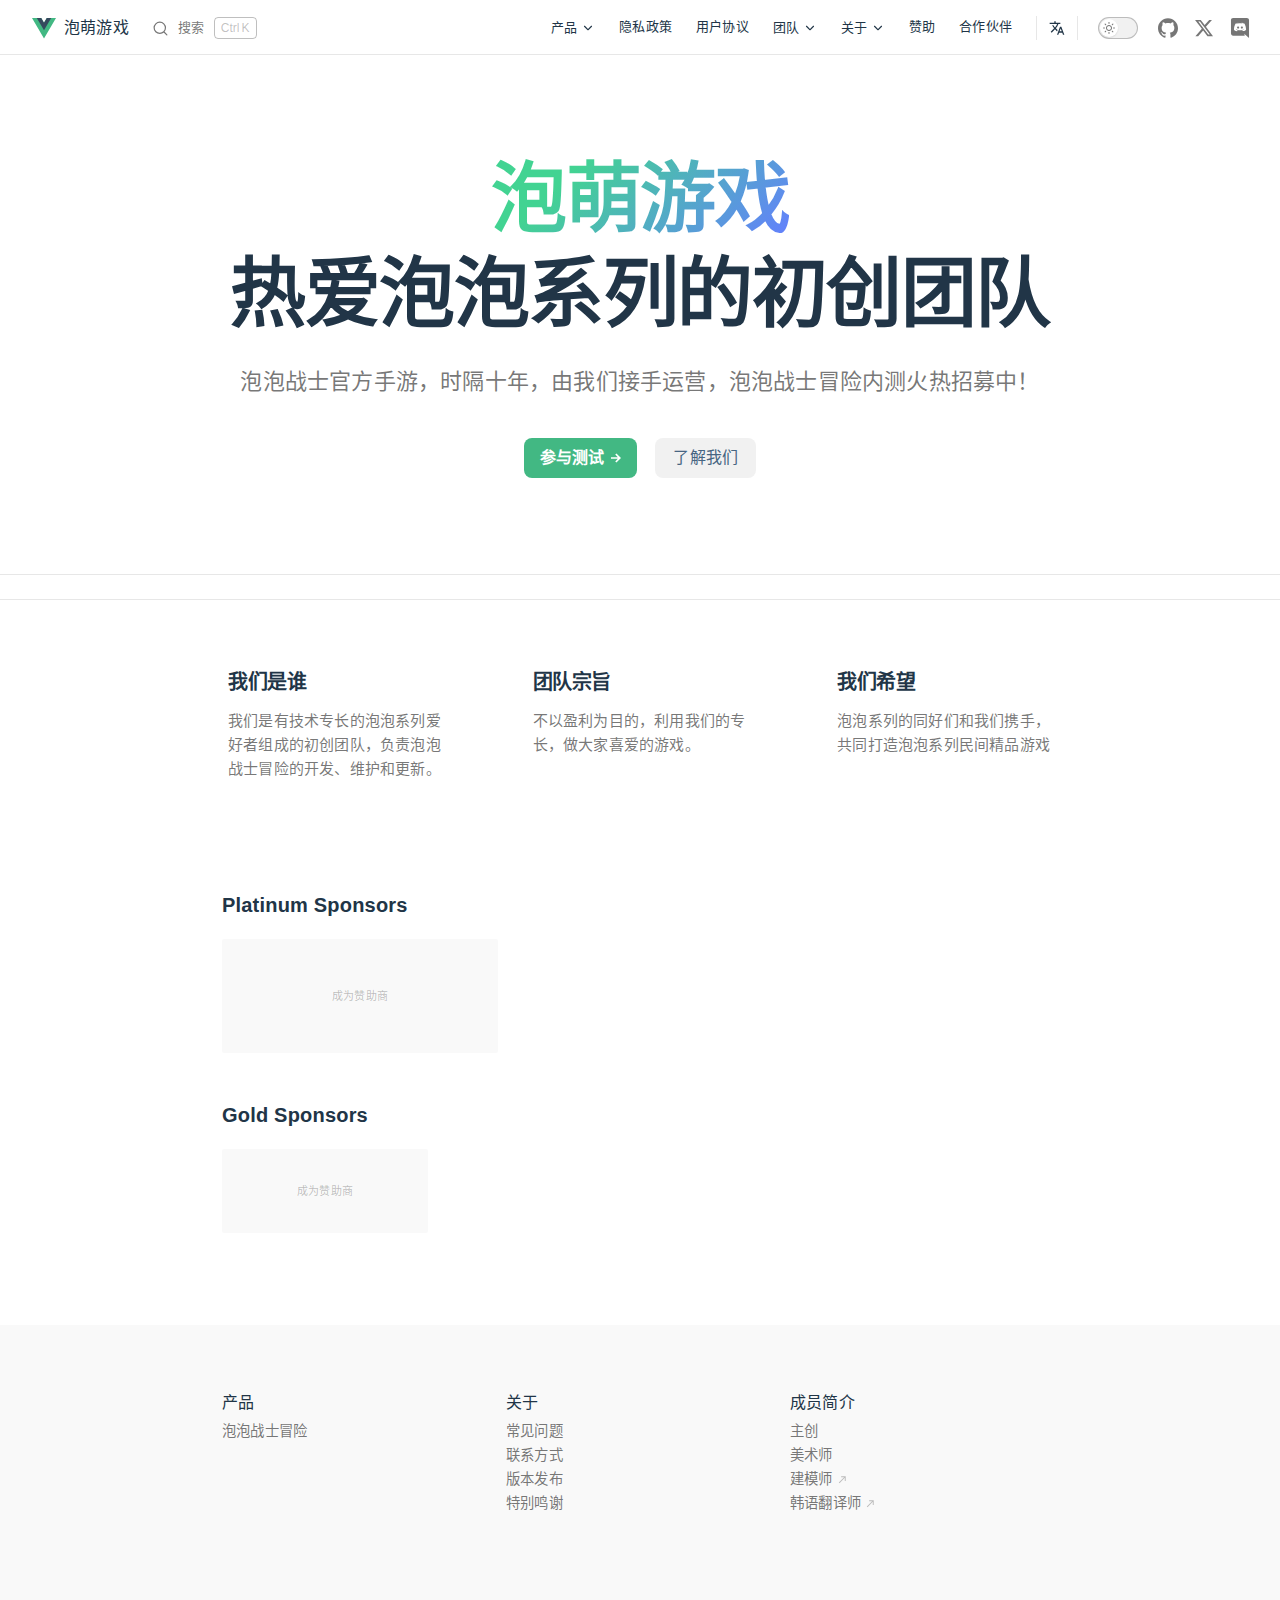
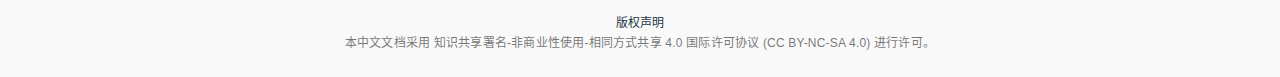
==== index.html @ 7c49a30a "Initial commit18" ====
﻿<!DOCTYPE html>
<html lang="zh-CN" dir="ltr">
    <head>
        <meta charset="utf-8">
        <meta name="viewport" content="width=device-width,initial-scale=1">
        <title>泡萌游戏 - 热爱泡泡系列的初创团队 | 泡萌游戏</title>
        <meta name="description" content="泡萌游戏 - 热爱泡泡系列的初创团队">
        <link rel="preload stylesheet" href="/assets/style.9cc63aee.css" as="style">
        <script type="module" src="/assets/app.879cf5f7.js"></script>
        <link rel="modulepreload" href="/assets/chunks/framework.0ed1d5d2.js">
        <link rel="modulepreload" href="/assets/chunks/VPApp.vue_vue_type_style_index_0_scoped_5dc2ec7a_lang.1f006bdb.js">
        <link rel="modulepreload" href="/assets/chunks/VTLink.vue_vue_type_script_setup_true_lang.615cf787.js">
        <link rel="modulepreload" href="/assets/chunks/PreferenceSwitch.323cb5c9.js">
        <link rel="modulepreload" href="/assets/chunks/VTIconLinkedIn.766062a8.js">
        <link rel="modulepreload" href="/assets/chunks/VTIconChevronLeft.8c786edd.js">
        <link rel="modulepreload" href="/assets/chunks/SponsorsGroup.7c3d9455.js">
        <link rel="modulepreload" href="/assets/index.md.2c958702.lean.js">
        <link rel="prefetch" href="/assets/chunks/VPAlgoliaSearchBox.b4085064.js">
        <link rel="icon" href="/logo.svg">
        <meta name="theme-color" content="#3c8772">
        <meta name="twitter:site" content="@vuejs">
        <meta name="twitter:card" content="summary">
        <meta name="twitter:image" content="http://paomeng-community.rf.gd/wp-content/plugins/pagelayer/images/default-image.png">
        <link rel="preconnect" href="https://sponsors.vuejs.org">
        <script>
            (()=>{
                const e = (s,t,r=!1)=>{
                    const o = localStorage.getItem(s);
                    (o ? o !== "false" : r) && document.documentElement.classList.add(t)
                }
                ;
                e("vue-docs-prefer-composition", "prefer-composition", !0),
                e("vue-docs-prefer-sfc", "prefer-sfc", !0)
            }
            )();
        </script>
        <script src="https://cdn.usefathom.com/script.js" data-site="ZPMMDSYA" data-spa="auto" defer></script>
        <script src="https://vueschool.io/banner.js?affiliate=vuejs&amp;type=top" async></script>
        <script id="check-dark-light">
            (()=>{
                const e = localStorage.getItem("vitepress-theme-appearance") || ""
                  , a = window.matchMedia("(prefers-color-scheme: dark)").matches;
                (!e || e === "auto" ? a : e === "dark") && document.documentElement.classList.add("dark")
            }
            )();
        </script>
        <link rel="preload" href="/assets/inter-roman-latin.2ed14f66.woff2" as="font" type="font/woff2" crossorigin="">
    </head>
    <body>
        <div id="app">
    </div>
        <script>
            window.__VP_HASH_MAP__ = JSON.parse("{\"about_coc.md\":\"25de8bd3\",\"about_community-guide.md\":\"a9beb7de\",\"about_translation.md\":\"0061cc42\",\"api_application.md\":\"ce56d111\",\"about_faq.md\":\"45a38196\",\"api_built-in-components.md\":\"b5990dfc\",\"about_releases.md\":\"05aa1ef6\",\"api_built-in-directives.md\":\"fd3f248b\",\"api_component-instance.md\":\"9a875631\",\"api_composition-api-dependency-injection.md\":\"8c8b9d8b\",\"api_built-in-special-elements.md\":\"4385d204\",\"api_custom-renderer.md\":\"707b3ac7\",\"api_options-composition.md\":\"5fe17748\",\"about_team.md\":\"10da47ed\",\"api_options-misc.md\":\"41c81a0c\",\"api_options-rendering.md\":\"d82fb61f\",\"api_reactivity-advanced.md\":\"6f625af0\",\"api_render-function.md\":\"7cd23d8d\",\"api_sfc-css-features.md\":\"135ed4a3\",\"api_sfc-spec.md\":\"212e61b3\",\"api_general.md\":\"ec56a69b\",\"api_index.md\":\"dd8418f2\",\"guide_built-ins_suspense.md\":\"de58e450\",\"guide_built-ins_keep-alive.md\":\"a3218c6a\",\"api_reactivity-core.md\":\"c6df9a8e\",\"api_built-in-special-attributes.md\":\"96eae35e\",\"guide_best-practices_security.md\":\"0eb30174\",\"api_composition-api-setup.md\":\"6ee9abfa\",\"ecosystem_newsletters.md\":\"ddc0d5cd\",\"api_sfc-script-setup.md\":\"d8acce08\",\"examples_index.md\":\"5d3d855e\",\"api_options-state.md\":\"ff826844\",\"api_utility-types.md\":\"74708562\",\"guide_best-practices_production-deployment.md\":\"795f9086\",\"api_ssr.md\":\"2155c472\",\"guide_best-practices_performance.md\":\"277c4415\",\"guide_components_async.md\":\"4675b455\",\"guide_built-ins_transition-group.md\":\"d2d8411f\",\"guide_components_events.md\":\"8458e3d1\",\"guide_built-ins_teleport.md\":\"b6a090df\",\"ecosystem_themes.md\":\"839d862e\",\"guide_essentials_class-and-style.md\":\"4e4f43bb\",\"glossary_index.md\":\"eb084577\",\"guide_built-ins_transition.md\":\"956b362d\",\"guide_essentials_computed.md\":\"96ca0778\",\"guide_essentials_application.md\":\"387b56f6\",\"guide_essentials_conditional.md\":\"0252ae98\",\"guide_essentials_component-basics.md\":\"71edc41a\",\"api_options-lifecycle.md\":\"9057f93d\",\"guide_components_v-model.md\":\"be3d6472\",\"api_composition-api-lifecycle.md\":\"5ba3d796\",\"guide_components_props.md\":\"957d31b7\",\"guide_components_registration.md\":\"c59cb3fa\",\"guide_components_attrs.md\":\"ddf43b85\",\"api_reactivity-utilities.md\":\"ba68617e\",\"guide_essentials_list.md\":\"129507c3\",\"guide_essentials_watchers.md\":\"65344363\",\"guide_essentials_template-refs.md\":\"2aaca9d3\",\"guide_essentials_template-syntax.md\":\"4d2fc076\",\"guide_essentials_reactivity-fundamentals.md\":\"3f1848a1\",\"guide_essentials_event-handling.md\":\"92ad7624\",\"guide_essentials_forms.md\":\"38e78db8\",\"guide_components_provide-inject.md\":\"69239d35\",\"guide_extras_render-function.md\":\"faedab91\",\"style-guide_index.md\":\"e57d1f88\",\"guide_extras_composition-api-faq.md\":\"ec453c80\",\"partners_herodevs.md\":\"926a9d17\",\"guide_extras_ways-of-using-vue.md\":\"93390914\",\"guide_extras_web-components.md\":\"84e0fea4\",\"guide_scaling-up_sfc.md\":\"a106f2be\",\"guide_scaling-up_tooling.md\":\"286da1ee\",\"index.md\":\"2c958702\",\"style-guide_pleade_do_not_translate.md\":\"fbd7b912\",\"guide_extras_reactivity-in-depth.md\":\"37da1e55\",\"translations_index.md\":\"15ffd0f9\",\"guide_extras_animation.md\":\"406b498a\",\"style-guide_rules-use-with-caution.md\":\"bf956f3b\",\"partners_vehikl.md\":\"e9d524e2\",\"partners_passionatepeople.md\":\"aac1ba7f\",\"partners_monterail.md\":\"662cd9ce\",\"partners_curotec.md\":\"7b288eff\",\"partners_redberry.md\":\"d203e96f\",\"sponsor_index.md\":\"1bc20718\",\"tutorial_index.md\":\"fbb121b0\",\"partners_dreamonkey.md\":\"c040f3a1\",\"partners_webreinvent.md\":\"e53c8828\",\"style-guide_rules-recommended.md\":\"b1286bd4\",\"guide_components_slots.md\":\"effa63b6\",\"guide_extras_rendering-mechanism.md\":\"5ae6528e\",\"guide_extras_reactivity-transform.md\":\"139a6910\",\"style-guide_rules-essential.md\":\"c623bb08\",\"guide_scaling-up_routing.md\":\"33ca87a1\",\"guide_best-practices_accessibility.md\":\"5253fca5\",\"guide_typescript_options-api.md\":\"a53b3999\",\"partners_all.md\":\"feab053f\",\"partners_tighten.md\":\"6e459152\",\"guide_typescript_overview.md\":\"6a13c2b5\",\"guide_reusability_plugins.md\":\"2088f174\",\"guide_reusability_composables.md\":\"706904c0\",\"guide_reusability_custom-directives.md\":\"f51fe948\",\"guide_scaling-up_testing.md\":\"d69e47fb\",\"guide_scaling-up_state-management.md\":\"57cd5b83\",\"guide_quick-start.md\":\"bdcaf1fb\",\"guide_introduction.md\":\"aaa1272c\",\"guide_essentials_lifecycle.md\":\"966e0b49\",\"partners_index.md\":\"b639074b\",\"guide_scaling-up_ssr.md\":\"2ff46711\",\"style-guide_rules-strongly-recommended.md\":\"1cb49fe9\",\"guide_typescript_composition-api.md\":\"bf68dfe5\"}");
            window.__VP_SITE_DATA__ = JSON.parse("{\"lang\":\"zh-CN\",\"dir\":\"ltr\",\"title\":\"Vue.js\",\"description\":\"泡萌游戏 - 热爱泡泡系列的初创团队\",\"base\":\"/\",\"head\":[],\"appearance\":true,\"themeConfig\":{\"nav\":[{\"text\":\"产品\",\"activeMatch\":\"^/(guide|style-guide|cookbook|examples)/\",\"items\":[{\"text\":\"泡泡战士冒险\",\"link\":\"/guide/introduction\"}]},{\"text\":\"隐私政策\",\"activeMatch\":\"^/api/\",\"link\":\"/api/\"},{\"text\":\"用户协议\",\"link\":\"https://play.vuejs.org\"},{\"text\":\"团队\",\"activeMatch\":\"^/ecosystem/\",\"items\":[{\"text\":\"成员简介\",\"items\":[{\"text\":\"主创\",\"link\":\"/partners/\"},{\"text\":\"美术师\",\"link\":\"/ecosystem/themes\"},{\"text\":\"建模师\",\"link\":\"https://certification.vuejs.org/?ref=vuejs-nav\"},{\"text\":\"韩语翻译师\",\"link\":\"https://vuejobs.com/?ref=vuejs\"}]}]},{\"text\":\"关于\",\"activeMatch\":\"^/about/\",\"items\":[{\"text\":\"常见问题\",\"link\":\"/about/faq\"},{\"text\":\"联系方式\",\"link\":\"/about/team\"},{\"text\":\"版本发布\",\"link\":\"/about/releases\"},{\"text\":\"特别鸣谢\",\"link\":\"/about/community-guide\"}]},{\"text\":\"赞助\",\"link\":\"/sponsor/\"},{\"text\":\"合作伙伴\",\"link\":\"/partners/\",\"activeMatch\":\"^/partners/\"}],\"sidebar\":{\"/guide/\":[{\"text\":\"开始\",\"items\":[{\"text\":\"简介\",\"link\":\"/guide/introduction\"},{\"text\":\"快速上手\",\"link\":\"/guide/quick-start\"}]},{\"text\":\"基础\",\"items\":[{\"text\":\"创建一个应用\",\"link\":\"/guide/essentials/application\"},{\"text\":\"模板语法\",\"link\":\"/guide/essentials/template-syntax\"},{\"text\":\"响应式基础\",\"link\":\"/guide/essentials/reactivity-fundamentals\"},{\"text\":\"计算属性\",\"link\":\"/guide/essentials/computed\"},{\"text\":\"类与样式绑定\",\"link\":\"/guide/essentials/class-and-style\"},{\"text\":\"条件渲染\",\"link\":\"/guide/essentials/conditional\"},{\"text\":\"列表渲染\",\"link\":\"/guide/essentials/list\"},{\"text\":\"事件处理\",\"link\":\"/guide/essentials/event-handling\"},{\"text\":\"表单输入绑定\",\"link\":\"/guide/essentials/forms\"},{\"text\":\"生命周期\",\"link\":\"/guide/essentials/lifecycle\"},{\"text\":\"侦听器\",\"link\":\"/guide/essentials/watchers\"},{\"text\":\"模板引用\",\"link\":\"/guide/essentials/template-refs\"},{\"text\":\"组件基础\",\"link\":\"/guide/essentials/component-basics\"}]},{\"text\":\"深入组件\",\"items\":[{\"text\":\"注册\",\"link\":\"/guide/components/registration\"},{\"text\":\"Props\",\"link\":\"/guide/components/props\"},{\"text\":\"事件\",\"link\":\"/guide/components/events\"},{\"text\":\"组件 v-model\",\"link\":\"/guide/components/v-model\"},{\"text\":\"透传 Attributes\",\"link\":\"/guide/components/attrs\"},{\"text\":\"插槽\",\"link\":\"/guide/components/slots\"},{\"text\":\"依赖注入\",\"link\":\"/guide/components/provide-inject\"},{\"text\":\"异步组件\",\"link\":\"/guide/components/async\"}]},{\"text\":\"逻辑复用\",\"items\":[{\"text\":\"组合式函数\",\"link\":\"/guide/reusability/composables\"},{\"text\":\"自定义指令\",\"link\":\"/guide/reusability/custom-directives\"},{\"text\":\"插件\",\"link\":\"/guide/reusability/plugins\"}]},{\"text\":\"内置组件\",\"items\":[{\"text\":\"Transition\",\"link\":\"/guide/built-ins/transition\"},{\"text\":\"TransitionGroup\",\"link\":\"/guide/built-ins/transition-group\"},{\"text\":\"KeepAlive\",\"link\":\"/guide/built-ins/keep-alive\"},{\"text\":\"Teleport\",\"link\":\"/guide/built-ins/teleport\"},{\"text\":\"Suspense\",\"link\":\"/guide/built-ins/suspense\"}]},{\"text\":\"应用规模化\",\"items\":[{\"text\":\"单文件组件\",\"link\":\"/guide/scaling-up/sfc\"},{\"text\":\"工具链\",\"link\":\"/guide/scaling-up/tooling\"},{\"text\":\"路由\",\"link\":\"/guide/scaling-up/routing\"},{\"text\":\"状态管理\",\"link\":\"/guide/scaling-up/state-management\"},{\"text\":\"测试\",\"link\":\"/guide/scaling-up/testing\"},{\"text\":\"服务端渲染 (SSR)\",\"link\":\"/guide/scaling-up/ssr\"}]},{\"text\":\"最佳实践\",\"items\":[{\"text\":\"生产部署\",\"link\":\"/guide/best-practices/production-deployment\"},{\"text\":\"性能优化\",\"link\":\"/guide/best-practices/performance\"},{\"text\":\"无障碍访问\",\"link\":\"/guide/best-practices/accessibility\"},{\"text\":\"安全\",\"link\":\"/guide/best-practices/security\"}]},{\"text\":\"TypeScript\",\"items\":[{\"text\":\"总览\",\"link\":\"/guide/typescript/overview\"},{\"text\":\"TS 与组合式 API\",\"link\":\"/guide/typescript/composition-api\"},{\"text\":\"TS 与选项式 API\",\"link\":\"/guide/typescript/options-api\"}]},{\"text\":\"进阶主题\",\"items\":[{\"text\":\"使用 Vue 的多种方式\",\"link\":\"/guide/extras/ways-of-using-vue\"},{\"text\":\"组合式 API 常见问答\",\"link\":\"/guide/extras/composition-api-faq\"},{\"text\":\"深入响应式系统\",\"link\":\"/guide/extras/reactivity-in-depth\"},{\"text\":\"渲染机制\",\"link\":\"/guide/extras/rendering-mechanism\"},{\"text\":\"渲染函数 & JSX\",\"link\":\"/guide/extras/render-function\"},{\"text\":\"Vue 与 Web Components\",\"link\":\"/guide/extras/web-components\"},{\"text\":\"动画技巧\",\"link\":\"/guide/extras/animation\"}]}],\"/api/\":[{\"text\":\"全局 API\",\"items\":[{\"text\":\"应用实例\",\"link\":\"/api/application\"},{\"text\":\"通用\",\"link\":\"/api/general\"}]},{\"text\":\"组合式 API\",\"items\":[{\"text\":\"setup()\",\"link\":\"/api/composition-api-setup\"},{\"text\":\"响应式: 核心\",\"link\":\"/api/reactivity-core\"},{\"text\":\"响应式: 工具\",\"link\":\"/api/reactivity-utilities\"},{\"text\":\"响应式: 进阶\",\"link\":\"/api/reactivity-advanced\"},{\"text\":\"生命周期钩子\",\"link\":\"/api/composition-api-lifecycle\"},{\"text\":\"依赖注入\",\"link\":\"/api/composition-api-dependency-injection\"}]},{\"text\":\"选项式 API\",\"items\":[{\"text\":\"状态选项\",\"link\":\"/api/options-state\"},{\"text\":\"渲染选项\",\"link\":\"/api/options-rendering\"},{\"text\":\"生命周期选项\",\"link\":\"/api/options-lifecycle\"},{\"text\":\"组合选项\",\"link\":\"/api/options-composition\"},{\"text\":\"其他杂项\",\"link\":\"/api/options-misc\"},{\"text\":\"组件实例\",\"link\":\"/api/component-instance\"}]},{\"text\":\"内置内容\",\"items\":[{\"text\":\"指令\",\"link\":\"/api/built-in-directives\"},{\"text\":\"组件\",\"link\":\"/api/built-in-components\"},{\"text\":\"特殊元素\",\"link\":\"/api/built-in-special-elements\"},{\"text\":\"特殊 Attributes\",\"link\":\"/api/built-in-special-attributes\"}]},{\"text\":\"单文件组件\",\"items\":[{\"text\":\"语法定义\",\"link\":\"/api/sfc-spec\"},{\"text\":\"<script setup>\",\"link\":\"/api/sfc-script-setup\"},{\"text\":\"CSS 功能\",\"link\":\"/api/sfc-css-features\"}]},{\"text\":\"进阶 API\",\"items\":[{\"text\":\"渲染函数\",\"link\":\"/api/render-function\"},{\"text\":\"服务端渲染\",\"link\":\"/api/ssr\"},{\"text\":\"TypeScript 工具类型\",\"link\":\"/api/utility-types\"},{\"text\":\"自定义渲染\",\"link\":\"/api/custom-renderer\"}]}],\"/examples/\":[{\"text\":\"基础\",\"items\":[{\"text\":\"你好，世界\",\"link\":\"/examples/#hello-world\"},{\"text\":\"处理用户输入\",\"link\":\"/examples/#handling-input\"},{\"text\":\"Attribute 绑定\",\"link\":\"/examples/#attribute-bindings\"},{\"text\":\"条件与循环\",\"link\":\"/examples/#conditionals-and-loops\"},{\"text\":\"表单绑定\",\"link\":\"/examples/#form-bindings\"},{\"text\":\"简单组件\",\"link\":\"/examples/#simple-component\"}]},{\"text\":\"实战\",\"items\":[{\"text\":\"Markdown 编辑器\",\"link\":\"/examples/#markdown\"},{\"text\":\"获取数据\",\"link\":\"/examples/#fetching-data\"},{\"text\":\"带有排序和过滤器的网格\",\"link\":\"/examples/#grid\"},{\"text\":\"树状视图\",\"link\":\"/examples/#tree\"},{\"text\":\"SVG 图像\",\"link\":\"/examples/#svg\"},{\"text\":\"带过渡动效的模态框\",\"link\":\"/examples/#modal\"},{\"text\":\"带过渡动效的列表\",\"link\":\"/examples/#list-transition\"},{\"text\":\"TodoMVC\",\"link\":\"/examples/#todomvc\"}]},{\"text\":\"7 GUIs\",\"items\":[{\"text\":\"计数器\",\"link\":\"/examples/#counter\"},{\"text\":\"温度转换器\",\"link\":\"/examples/#temperature-converter\"},{\"text\":\"机票预订\",\"link\":\"/examples/#flight-booker\"},{\"text\":\"计时器\",\"link\":\"/examples/#timer\"},{\"text\":\"CRUD\",\"link\":\"/examples/#crud\"},{\"text\":\"画圆\",\"link\":\"/examples/#circle-drawer\"},{\"text\":\"单元格\",\"link\":\"/examples/#cells\"}]}],\"/style-guide/\":[{\"text\":\"Style Guide\",\"items\":[{\"text\":\"Overview\",\"link\":\"/style-guide/\"},{\"text\":\"A - Essential\",\"link\":\"/style-guide/rules-essential\"},{\"text\":\"B - Strongly Recommended\",\"link\":\"/style-guide/rules-strongly-recommended\"},{\"text\":\"C - Recommended\",\"link\":\"/style-guide/rules-recommended\"},{\"text\":\"D - Use with Caution\",\"link\":\"/style-guide/rules-use-with-caution\"}]}]},\"i18n\":{\"search\":\"搜索\",\"menu\":\"菜单\",\"toc\":\"本页目录\",\"returnToTop\":\"返回顶部\",\"appearance\":\"外观\",\"previous\":\"前一篇\",\"next\":\"下一篇\",\"pageNotFound\":\"页面未找到\",\"deadLink\":{\"before\":\"你打开了一个不存在的链接：\",\"after\":\"。\"},\"deadLinkReport\":{\"before\":\"不介意的话请提交到\",\"link\":\"这里\",\"after\":\"，我们会跟进修复。\"},\"footerLicense\":{\"before\":\"\",\"after\":\"\"},\"ariaAnnouncer\":{\"before\":\"\",\"after\":\"已经加载完毕\"},\"ariaDarkMode\":\"切换深色模式\",\"ariaSkipToContent\":\"直接跳到内容\",\"ariaToC\":\"当前页面的目录\",\"ariaMainNav\":\"主导航\",\"ariaMobileNav\":\"移动版导航\",\"ariaSidebarNav\":\"侧边栏导航\"},\"localeLinks\":[{\"link\":\"https://vuejs.org\",\"text\":\"English\",\"repo\":\"https://github.com/vuejs/docs\"},{\"link\":\"https://ja.vuejs.org\",\"text\":\"日本語\",\"repo\":\"https://github.com/vuejs-translations/docs-ja\"},{\"link\":\"https://ua.vuejs.org\",\"text\":\"Українська\",\"repo\":\"https://github.com/vuejs-translations/docs-uk\"},{\"link\":\"https://fr.vuejs.org\",\"text\":\"Français\",\"repo\":\"https://github.com/vuejs-translations/docs-fr\"},{\"link\":\"https://ko.vuejs.org\",\"text\":\"한국어\",\"repo\":\"https://github.com/vuejs-translations/docs-ko\"},{\"link\":\"https://pt.vuejs.org\",\"text\":\"Português\",\"repo\":\"https://github.com/vuejs-translations/docs-pt\"},{\"link\":\"https://bn.vuejs.org\",\"text\":\"বাংলা\",\"repo\":\"https://github.com/vuejs-translations/docs-bn\"},{\"link\":\"https://it.vuejs.org\",\"text\":\"Italiano\",\"repo\":\"https://github.com/vuejs-translations/docs-it\"},{\"link\":\"/translations/\",\"text\":\"帮助我们翻译！\",\"isTranslationsDesc\":true}],\"algolia\":{\"indexName\":\"vuejs_cn2\",\"appId\":\"UURH1MHAF7\",\"apiKey\":\"c23eb8e7895f42daeaf2bf6f63eb4bf6\",\"searchParameters\":{\"facetFilters\":[\"version:v3\"]},\"placeholder\":\"搜索文档\",\"translations\":{\"button\":{\"buttonText\":\"搜索\"},\"modal\":{\"searchBox\":{\"resetButtonTitle\":\"清除查询条件\",\"resetButtonAriaLabel\":\"清除查询条件\",\"cancelButtonText\":\"取消\",\"cancelButtonAriaLabel\":\"取消\"},\"startScreen\":{\"recentSearchesTitle\":\"搜索历史\",\"noRecentSearchesText\":\"没有搜索历史\",\"saveRecentSearchButtonTitle\":\"保存到搜索历史\",\"removeRecentSearchButtonTitle\":\"从搜索历史中移除\",\"favoriteSearchesTitle\":\"收藏\",\"removeFavoriteSearchButtonTitle\":\"从收藏中移除\"},\"errorScreen\":{\"titleText\":\"无法获取结果\",\"helpText\":\"你可能需要检查你的网络连接\"},\"footer\":{\"selectText\":\"选择\",\"navigateText\":\"切换\",\"closeText\":\"关闭\",\"searchByText\":\"搜索供应商\"},\"noResultsScreen\":{\"noResultsText\":\"无法找到相关结果\",\"suggestedQueryText\":\"你可以尝试查询\",\"reportMissingResultsText\":\"你认为这个查询应该有结果？\",\"reportMissingResultsLinkText\":\"向我们反馈\"}}}},\"socialLinks\":[{\"icon\":\"github\",\"link\":\"https://github.com/vuejs/\"},{\"icon\":\"twitter\",\"link\":\"https://twitter.com/vuejs\"},{\"icon\":\"discord\",\"link\":\"https://discord.com/invite/HBherRA\"}],\"editLink\":{\"repo\":\"vuejs-translations/docs-zh-cn\",\"text\":\"在 GitHub 上编辑此页\"},\"footer\":{\"license\":{\"text\":\"版权声明\",\"link\":\"https://github.com/vuejs-translations/docs-zh-cn#%E7%89%88%E6%9D%83%E5%A3%B0%E6%98%8E\"},\"copyright\":\"本中文文档采用 知识共享署名-非商业性使用-相同方式共享 4.0 国际许可协议  (CC BY-NC-SA 4.0) 进行许可。\"}},\"locales\":{},\"scrollOffset\":[\"header\",\".VPLocalNav\"],\"cleanUrls\":false}");
        </script>
    </body>
</html>
---- assets/style.9cc63aee.css ----
@import"https://fonts.googleapis.com/css2?family=Inter:wght@100..900&display=swap";.TeamHero[data-v-96f4b379] {
    padding: 48px 24px
}

@media (min-width: 768px) {
    .TeamHero[data-v-96f4b379] {
        padding:64px 32px 48px
    }
}

.container[data-v-96f4b379] {
    margin: 0 auto;
    max-width: 960px
}

.title[data-v-96f4b379],.lead[data-v-96f4b379] {
    transition: color .25s
}

.title[data-v-96f4b379] {
    line-height: 32px;
    font-size: 32px;
    font-weight: 500
}

@media (min-width: 768px) {
    .title[data-v-96f4b379] {
        line-height:40px;
        font-size: 40px
    }
}

.lead[data-v-96f4b379] {
    padding-top: 8px;
    font-size: 16px;
    font-weight: 500;
    max-width: 512px;
    color: var(--vt-c-text-2)
}

.action[data-v-96f4b379] {
    padding-top: 4px
}

.action[data-v-96f4b379] a {
    display: inline-block;
    line-height: 20px;
    font-size: 14px;
    font-weight: 500;
    color: var(--vt-c-brand);
    transition: color .25s
}

.action[data-v-96f4b379] a:hover {
    color: var(--vt-c-brand-dark)
}

.TeamMember[data-v-ddc220f8] {
    position: relative;
    background-color: var(--vt-c-bg-soft);
    transition: background-color .5s
}

@media (min-width: 512px) {
    .TeamMember[data-v-ddc220f8] {
        display:flex
    }
}

@media (min-width: 640px) {
    .TeamMember[data-v-ddc220f8] {
        border-radius:8px
    }
}

.sponsor[data-v-ddc220f8] {
    position: absolute;
    top: 16px;
    right: 16px;
    display: flex;
    align-items: center;
    border: 1px solid #fd1d7c;
    border-radius: 4px;
    padding: 4px 8px;
    font-size: 12px;
    font-weight: 500;
    color: #fd1d7c;
    transition: color .25s,background-color .25s
}

.sponsor[data-v-ddc220f8]:hover {
    color: var(--vt-c-white);
    background-color: #fd1d7c
}

.sponsor-icon[data-v-ddc220f8] {
    margin-right: 6px;
    width: 14px;
    height: 14px;
    fill: currentColor
}

.avatar[data-v-ddc220f8] {
    flex-shrink: 0;
    padding: 32px 32px 0
}

@media (min-width: 512px) {
    .avatar[data-v-ddc220f8] {
        padding:32px 0 0 32px
    }
}

.avatar-img[data-v-ddc220f8] {
    border-radius: 50%;
    width: 96px;
    height: 96px;
    transform: translate(-8px)
}

@media (min-width: 512px) {
    .avatar-img[data-v-ddc220f8] {
        width:80px;
        height: 80px;
        transform: translate(0)
    }
}

.data[data-v-ddc220f8] {
    padding: 20px 32px 32px
}

@media (min-width: 512px) {
    .data[data-v-ddc220f8] {
        padding:40px 32px 32px
    }
}

.name[data-v-ddc220f8] {
    font-size: 20px;
    font-weight: 500
}

.org[data-v-ddc220f8] {
    padding-top: 4px;
    line-height: 20px;
    max-width: 320px;
    font-size: 14px;
    font-weight: 500;
    color: var(--vt-c-text-2);
    transition: color .5s
}

.company[data-v-ddc220f8] {
    color: var(--vt-c-text-1);
    transition: color .25s
}

.company.link[data-v-ddc220f8]:hover {
    color: var(--vt-c-brand);
    transition: color .5s
}

.profiles[data-v-ddc220f8] {
    padding-top: 16px
}

.desc[data-v-ddc220f8] {
    display: flex
}

.desc+.desc[data-v-ddc220f8] {
    padding-top: 12px
}

.desc-title[data-v-ddc220f8] {
    display: flex;
    justify-content: center;
    align-items: center;
    flex-shrink: 0;
    padding-right: 12px;
    height: 20px
}

.desc-icon[data-v-ddc220f8] {
    width: 16px;
    height: 16px;
    fill: var(--vt-c-text-2);
    transition: fill .25s
}

.desc-icon.code[data-v-ddc220f8] {
    transform: translateY(1px)
}

.desc-list[data-v-ddc220f8] {
    display: flex;
    flex-wrap: wrap;
    margin: 0 -4px
}

.desc-item[data-v-ddc220f8] {
    padding: 0 4px;
    line-height: 20px;
    font-size: 14px;
    font-weight: 500;
    color: var(--vt-c-text-1);
    transition: color .5s
}

.desc-item[data-v-ddc220f8]:after {
    margin-left: 8px;
    content: "•";
    color: var(--vt-c-text-3);
    transition: color .25s
}

.desc-item[data-v-ddc220f8]:last-child:after {
    display: none
}

.desc-text[data-v-ddc220f8] {
    line-height: 20px;
    font-size: 14px;
    font-weight: 500;
    color: var(--vt-c-text-1);
    transition: color .25s
}

.desc-link[data-v-ddc220f8] {
    line-height: 20px;
    font-size: 14px;
    font-weight: 500;
    color: var(--vt-c-brand);
    transition: color .25s
}

.desc-link[data-v-ddc220f8]:hover {
    color: var(--vt-c-brand-dark)
}

.social-list[data-v-ddc220f8] {
    display: flex;
    flex-wrap: wrap;
    margin-left: -6px;
    padding-top: 16px
}

.social-item+.social-item[data-v-ddc220f8] {
    padding-left: 8px
}

.social-link[data-v-ddc220f8] {
    display: flex;
    justify-content: center;
    align-items: center;
    width: 32px;
    height: 32px;
    color: var(--vt-c-text-2);
    transition: color .25s
}

.social-link[data-v-ddc220f8]:hover {
    color: var(--vt-c-text-1)
}

.social-icon[data-v-ddc220f8] {
    width: 20px;
    height: 20px;
    fill: currentColor
}

@media (min-width: 768px) {
    .TeamList[data-v-481123ff] {
        padding:0 32px
    }
}

.container[data-v-481123ff] {
    border-top: 1px solid var(--vt-c-divider-light);
    padding-top: 24px
}

@media (min-width: 768px) {
    .container[data-v-481123ff] {
        margin:0 auto;
        display: flex;
        align-items: flex-start;
        max-width: 960px
    }
}

.info[data-v-481123ff] {
    flex-shrink: 0;
    padding: 0 24px;
    max-width: 512px
}

@media (min-width: 768px) {
    .info[data-v-481123ff] {
        position:sticky;
        top: calc(var(--vt-banner-height, 0px) + 32px);
        left: 0;
        padding: 0 24px 0 0;
        width: 256px
    }

    html.banner-dismissed .info[data-v-481123ff] {
        top: 32px
    }
}

@media (min-width: 960px) {
    .info[data-v-481123ff] {
        top:calc(var(--vt-banner-height, 0px) + 88px);
        padding: 0 64px 0 0;
        width: 384px
    }

    html.banner-dismissed .info[data-v-481123ff] {
        top: 88px
    }
}

.title[data-v-481123ff] {
    font-size: 20px;
    font-weight: 500
}

.lead[data-v-481123ff] {
    padding-top: 8px;
    line-height: 24px;
    font-size: 14px;
    font-weight: 500;
    color: var(--vt-c-text-2)
}

.members[data-v-481123ff] {
    padding-top: 24px
}

@media (min-width: 768px) {
    .members[data-v-481123ff] {
        flex-grow:1;
        padding-top: 0
    }
}

.member+.member[data-v-481123ff] {
    padding-top: 16px
}

@media (min-width: 640px) {
    .member[data-v-481123ff] {
        margin:0 auto;
        max-width: 592px
    }
}

@media (min-width: 768px) {
    .member[data-v-481123ff] {
        margin:0;
        max-width: 100%
    }
}

.TeamPage[data-v-b8175b5e] {
    padding-bottom: 16px
}

@media (min-width: 768px) {
    .TeamPage[data-v-b8175b5e] {
        padding-bottom:96px
    }
}

.TeamList+.TeamList[data-v-b8175b5e] {
    padding-top: 64px
}

#api-index[data-v-10e2fb76] {
    max-width: 1024px;
    margin: 0 auto;
    padding: 64px 32px
}

h1[data-v-10e2fb76],h2[data-v-10e2fb76],h3[data-v-10e2fb76] {
    font-weight: 600;
    line-height: 1
}

h1[data-v-10e2fb76],h2[data-v-10e2fb76] {
    letter-spacing: -.02em
}

h1[data-v-10e2fb76] {
    font-size: 38px
}

h2[data-v-10e2fb76] {
    font-size: 24px;
    color: var(--vt-c-text-1);
    margin: 36px 0;
    transition: color .5s;
    padding-top: 36px;
    border-top: 1px solid var(--vt-c-divider-light)
}

h3[data-v-10e2fb76] {
    letter-spacing: -.01em;
    color: var(--vt-c-green);
    font-size: 18px;
    margin-bottom: 1em;
    transition: color .5s
}

.api-section[data-v-10e2fb76] {
    margin-bottom: 64px
}

.api-groups a[data-v-10e2fb76] {
    font-size: 15px;
    font-weight: 500;
    line-height: 2;
    color: var(--vt-c-text-code);
    transition: color .5s
}

.dark api-groups a[data-v-10e2fb76] {
    font-weight: 400
}

.api-groups a[data-v-10e2fb76]:hover {
    color: var(--vt-c-green);
    transition: none
}

.api-group[data-v-10e2fb76] {
    break-inside: avoid;
    overflow: auto;
    margin-bottom: 20px;
    background-color: var(--vt-c-bg-soft);
    border-radius: 8px;
    padding: 24px 28px;
    transition: background-color .5s
}

.header[data-v-10e2fb76] {
    display: flex;
    align-items: center;
    justify-content: space-between
}

.api-filter[data-v-10e2fb76] {
    display: flex;
    align-items: center;
    justify-content: flex-start;
    gap: 1rem
}

#api-filter[data-v-10e2fb76] {
    border: 1px solid var(--vt-c-divider);
    border-radius: 8px;
    padding: 6px 12px;
    transition: box-shadow .25s ease
}

#api-filter[data-v-10e2fb76]:focus {
    box-shadow: 0 0 4pt #00d47499
}

.api-filter[data-v-10e2fb76]:focus {
    border-color: var(--vt-c-green-light)
}

.no-match[data-v-10e2fb76] {
    font-size: 1.2em;
    color: var(--vt-c-text-3);
    text-align: center;
    margin-top: 36px;
    padding-top: 36px;
    border-top: 1px solid var(--vt-c-divider-light)
}

@media (max-width: 768px) {
    #api-index[data-v-10e2fb76] {
        padding:42px 24px
    }

    h1[data-v-10e2fb76] {
        font-size: 32px;
        margin-bottom: 24px
    }

    h2[data-v-10e2fb76] {
        font-size: 22px;
        margin: 42px 0 32px;
        padding-top: 32px
    }

    .api-groups a[data-v-10e2fb76] {
        font-size: 14px
    }

    .header[data-v-10e2fb76] {
        display: block
    }
}

@media (min-width: 768px) {
    .api-groups[data-v-10e2fb76] {
        columns:2
    }
}

@media (min-width: 1024px) {
    .api-groups[data-v-10e2fb76] {
        columns:3
    }
}

html body {
    font-synthesis: style
}

@font-face {
    font-family: Inter var;
    font-weight: 100 900;
    font-display: swap;
    font-style: normal;
    font-named-instance:"Regular";src: url(/assets/inter-roman-cyrillic.5f2c6c8c.woff2) format("woff2");
    unicode-range: U+0301,U+0400-045F,U+0490-0491,U+04B0-04B1,U+2116
}

@font-face {
    font-family: Inter var;
    font-weight: 100 900;
    font-display: swap;
    font-style: normal;
    font-named-instance:"Regular";src: url(/assets/inter-roman-cyrillic-ext.e75737ce.woff2) format("woff2");
    unicode-range: U+0460-052F,U+1C80-1C88,U+20B4,U+2DE0-2DFF,U+A640-A69F,U+FE2E-FE2F
}

@font-face {
    font-family: Inter var;
    font-weight: 100 900;
    font-display: swap;
    font-style: normal;
    font-named-instance:"Regular";src: url(/assets/inter-roman-greek.d5a6d92a.woff2) format("woff2");
    unicode-range: U+0370-03FF
}

@font-face {
    font-family: Inter var;
    font-weight: 100 900;
    font-display: swap;
    font-style: normal;
    font-named-instance:"Regular";src: url(/assets/inter-roman-greek-ext.ab0619bc.woff2) format("woff2");
    unicode-range: U+1F00-1FFF
}

@font-face {
    font-family: Inter var;
    font-weight: 100 900;
    font-display: swap;
    font-style: normal;
    font-named-instance:"Regular";src: url(/assets/inter-roman-latin.2ed14f66.woff2) format("woff2");
    unicode-range: U+0000-00FF,U+0131,U+0152-0153,U+02BB-02BC,U+02C6,U+02DA,U+02DC,U+2000-206F,U+2074,U+20AC,U+2122,U+2191,U+2193,U+2212,U+2215,U+FEFF,U+FFFD
}

@font-face {
    font-family: Inter var;
    font-weight: 100 900;
    font-display: swap;
    font-style: normal;
    font-named-instance:"Regular";src: url(/assets/inter-roman-latin-ext.0030eebd.woff2) format("woff2");
    unicode-range: U+0100-024F,U+0259,U+1E00-1EFF,U+2020,U+20A0-20AB,U+20AD-20CF,U+2113,U+2C60-2C7F,U+A720-A7FF
}

@font-face {
    font-family: Inter var;
    font-weight: 100 900;
    font-display: swap;
    font-style: normal;
    font-named-instance:"Regular";src: url(/assets/inter-roman-vietnamese.14ce25a6.woff2) format("woff2");
    unicode-range: U+0102-0103,U+0110-0111,U+0128-0129,U+0168-0169,U+01A0-01A1,U+01AF-01B0,U+1EA0-1EF9,U+20AB
}

@font-face {
    font-family: Inter var;
    font-weight: 100 900;
    font-display: swap;
    font-style: italic;
    font-named-instance:"Italic";src: url(/assets/inter-italic-cyrillic.ea42a392.woff2) format("woff2");
    unicode-range: U+0301,U+0400-045F,U+0490-0491,U+04B0-04B1,U+2116
}

@font-face {
    font-family: Inter var;
    font-weight: 100 900;
    font-display: swap;
    font-style: italic;
    font-named-instance:"Italic";src: url(/assets/inter-italic-cyrillic-ext.33bd5a8e.woff2) format("woff2");
    unicode-range: U+0460-052F,U+1C80-1C88,U+20B4,U+2DE0-2DFF,U+A640-A69F,U+FE2E-FE2F
}

@font-face {
    font-family: Inter var;
    font-weight: 100 900;
    font-display: swap;
    font-style: italic;
    font-named-instance:"Italic";src: url(/assets/inter-italic-greek.8f4463c4.woff2) format("woff2");
    unicode-range: U+0370-03FF
}

@font-face {
    font-family: Inter var;
    font-weight: 100 900;
    font-display: swap;
    font-style: italic;
    font-named-instance:"Italic";src: url(/assets/inter-italic-greek-ext.4fbe9427.woff2) format("woff2");
    unicode-range: U+1F00-1FFF
}

@font-face {
    font-family: Inter var;
    font-weight: 100 900;
    font-display: swap;
    font-style: italic;
    font-named-instance:"Italic";src: url(/assets/inter-italic-latin.bd3b6f56.woff2) format("woff2");
    unicode-range: U+0000-00FF,U+0131,U+0152-0153,U+02BB-02BC,U+02C6,U+02DA,U+02DC,U+2000-206F,U+2074,U+20AC,U+2122,U+2191,U+2193,U+2212,U+2215,U+FEFF,U+FFFD
}

@font-face {
    font-family: Inter var;
    font-weight: 100 900;
    font-display: swap;
    font-style: italic;
    font-named-instance:"Italic";src: url(/assets/inter-italic-latin-ext.bd8920cc.woff2) format("woff2");
    unicode-range: U+0100-024F,U+0259,U+1E00-1EFF,U+2020,U+20A0-20AB,U+20AD-20CF,U+2113,U+2C60-2C7F,U+A720-A7FF
}

@font-face {
    font-family: Inter var;
    font-weight: 100 900;
    font-display: swap;
    font-style: italic;
    font-named-instance:"Italic";src: url(/assets/inter-italic-vietnamese.6ce511fb.woff2) format("woff2");
    unicode-range: U+0102-0103,U+0110-0111,U+0128-0129,U+0168-0169,U+01A0-01A1,U+01AF-01B0,U+1EA0-1EF9,U+20AB
}

@font-face {
    font-family: Chinese Quotes;
    src: local("PingFang SC Regular"),local("PingFang SC"),local("SimHei"),local("Source Han Sans SC");
    unicode-range: U+2018,U+2019,U+201C,U+201D
}

/*! normalize.css v8.0.1 | MIT License | github.com/necolas/normalize.css */
html {
    line-height: 1.15;
    -webkit-text-size-adjust: 100%
}

body {
    margin: 0
}

main {
    display: block
}

h1 {
    font-size: 2em;
    margin: .67em 0
}

hr {
    box-sizing: content-box;
    height: 0;
    overflow: visible
}

pre {
    font-family: monospace,monospace;
    font-size: 1em
}

a {
    background-color: transparent
}

abbr[title] {
    border-bottom: none;
    text-decoration: underline;
    text-decoration: underline dotted
}

b,strong {
    font-weight: bolder
}

code,kbd,samp {
    font-family: monospace,monospace;
    font-size: 1em
}

small {
    font-size: 80%
}

sub,sup {
    font-size: 75%;
    line-height: 0;
    position: relative;
    vertical-align: baseline
}

sub {
    bottom: -.25em
}

sup {
    top: -.5em
}

img {
    border-style: none
}

button,input,optgroup,select,textarea {
    font-family: inherit;
    font-size: 100%;
    line-height: 1.15;
    margin: 0
}

button,input {
    overflow: visible
}

button,select {
    text-transform: none
}

button,[type=button],[type=reset],[type=submit] {
    -webkit-appearance: button
}

button::-moz-focus-inner,[type=button]::-moz-focus-inner,[type=reset]::-moz-focus-inner,[type=submit]::-moz-focus-inner {
    border-style: none;
    padding: 0
}

button:-moz-focusring,[type=button]:-moz-focusring,[type=reset]:-moz-focusring,[type=submit]:-moz-focusring {
    outline: 1px dotted ButtonText
}

fieldset {
    padding: .35em .75em .625em
}

legend {
    box-sizing: border-box;
    color: inherit;
    display: table;
    max-width: 100%;
    padding: 0;
    white-space: normal
}

progress {
    vertical-align: baseline
}

textarea {
    overflow: auto
}

[type=checkbox],[type=radio] {
    box-sizing: border-box;
    padding: 0
}

[type=number]::-webkit-inner-spin-button,[type=number]::-webkit-outer-spin-button {
    height: auto
}

[type=search] {
    -webkit-appearance: textfield;
    outline-offset: -2px
}

[type=search]::-webkit-search-decoration {
    -webkit-appearance: none
}

::-webkit-file-upload-button {
    -webkit-appearance: button;
    font: inherit
}

details {
    display: block
}

summary {
    display: list-item
}

template {
    display: none
}

[hidden] {
    display: none
}

:root {
    --vt-c-white: #ffffff;
    --vt-c-white-soft: #f9f9f9;
    --vt-c-white-mute: #f1f1f1;
    --vt-c-black: #1a1a1a;
    --vt-c-black-pure: #000000;
    --vt-c-black-soft: #242424;
    --vt-c-black-mute: #2f2f2f;
    --vt-c-indigo: #213547;
    --vt-c-indigo-soft: #476582;
    --vt-c-indigo-light: #aac8e4;
    --vt-c-gray: #8e8e8e;
    --vt-c-gray-light-1: #aeaeae;
    --vt-c-gray-light-2: #c7c7c7;
    --vt-c-gray-light-3: #d1d1d1;
    --vt-c-gray-light-4: #e5e5e5;
    --vt-c-gray-light-5: #f2f2f2;
    --vt-c-gray-dark-1: #636363;
    --vt-c-gray-dark-2: #484848;
    --vt-c-gray-dark-3: #3a3a3a;
    --vt-c-gray-dark-4: #282828;
    --vt-c-gray-dark-5: #202020;
    --vt-c-divider-light-1: rgba(60, 60, 60, .29);
    --vt-c-divider-light-2: rgba(60, 60, 60, .12);
    --vt-c-divider-dark-1: rgba(84, 84, 84, .65);
    --vt-c-divider-dark-2: rgba(84, 84, 84, .48);
    --vt-c-text-light-1: var(--vt-c-indigo);
    --vt-c-text-light-2: rgba(60, 60, 60, .7);
    --vt-c-text-light-3: rgba(60, 60, 60, .33);
    --vt-c-text-light-4: rgba(60, 60, 60, .18);
    --vt-c-text-light-code: var(--vt-c-indigo-soft);
    --vt-c-text-dark-1: rgba(255, 255, 255, .87);
    --vt-c-text-dark-2: rgba(235, 235, 235, .6);
    --vt-c-text-dark-3: rgba(235, 235, 235, .38);
    --vt-c-text-dark-4: rgba(235, 235, 235, .18);
    --vt-c-text-dark-code: var(--vt-c-indigo-light);
    --vt-c-green: #42b883;
    --vt-c-green-light: #42d392;
    --vt-c-green-lighter: #35eb9a;
    --vt-c-green-dark: #33a06f;
    --vt-c-green-darker: #155f3e;
    --vt-c-blue: #3b8eed;
    --vt-c-blue-light: #549ced;
    --vt-c-blue-lighter: #50a2ff;
    --vt-c-blue-dark: #3468a3;
    --vt-c-blue-darker: #255489;
    --vt-c-yellow: #ffc517;
    --vt-c-yellow-light: #ffe417;
    --vt-c-yellow-lighter: #ffff17;
    --vt-c-yellow-dark: #e0ad15;
    --vt-c-yellow-darker: #bc9112;
    --vt-c-red: #ed3c50;
    --vt-c-red-light: #f43771;
    --vt-c-red-lighter: #fd1d7c;
    --vt-c-red-dark: #cd2d3f;
    --vt-c-red-darker: #ab2131;
    --vt-c-purple: #de41e0;
    --vt-c-purple-light: #e936eb;
    --vt-c-purple-lighter: #f616f8;
    --vt-c-purple-dark: #823c83;
    --vt-c-purple-darker: #602960
}

:root {
    --vt-c-bg: var(--vt-c-white);
    --vt-c-bg-soft: var(--vt-c-white-soft);
    --vt-c-bg-mute: var(--vt-c-white-mute);
    --vt-c-divider: var(--vt-c-divider-light-1);
    --vt-c-divider-light: var(--vt-c-divider-light-2);
    --vt-c-divider-inverse: var(--vt-c-divider-dark-1);
    --vt-c-divider-inverse-light: var(--vt-c-divider-dark-2);
    --vt-c-text-1: var(--vt-c-text-light-1);
    --vt-c-text-2: var(--vt-c-text-light-2);
    --vt-c-text-3: var(--vt-c-text-light-3);
    --vt-c-text-4: var(--vt-c-text-light-4);
    --vt-c-text-code: var(--vt-c-text-light-code);
    --vt-c-text-inverse-1: var(--vt-c-text-dark-1);
    --vt-c-text-inverse-2: var(--vt-c-text-dark-2);
    --vt-c-text-inverse-3: var(--vt-c-text-dark-3);
    --vt-c-text-inverse-4: var(--vt-c-text-dark-4);
    --vt-c-brand: var(--vt-c-green);
    --vt-c-brand-light: var(--vt-c-green-light);
    --vt-c-brand-dark: var(--vt-c-green-dark);
    --vt-c-brand-highlight: var(--vt-c-brand-dark)
}

.dark {
    --vt-c-bg: var(--vt-c-black);
    --vt-c-bg-soft: var(--vt-c-black-soft);
    --vt-c-bg-mute: var(--vt-c-black-mute);
    --vt-c-divider: var(--vt-c-divider-dark-1);
    --vt-c-divider-light: var(--vt-c-divider-dark-2);
    --vt-c-divider-inverse: var(--vt-c-divider-light-1);
    --vt-c-divider-inverse-light: var(--vt-c-divider-light-2);
    --vt-c-text-1: var(--vt-c-text-dark-1);
    --vt-c-text-2: var(--vt-c-text-dark-2);
    --vt-c-text-3: var(--vt-c-text-dark-3);
    --vt-c-text-4: var(--vt-c-text-dark-4);
    --vt-c-text-code: var(--vt-c-text-dark-code);
    --vt-c-text-inverse-1: var(--vt-c-text-light-1);
    --vt-c-text-inverse-2: var(--vt-c-text-light-2);
    --vt-c-text-inverse-3: var(--vt-c-text-light-3);
    --vt-c-text-inverse-4: var(--vt-c-text-light-4);
    --vt-c-brand-highlight: var(--vt-c-brand-light)
}

:root {
    --vt-font-family-base: "Inter var experimental", "Inter var", Inter, -apple-system, BlinkMacSystemFont, "Segoe UI", Roboto, Oxygen, Ubuntu, Cantarell, "Fira Sans", "Droid Sans", "Helvetica Neue", sans-serif;
    --vt-font-family-mono: Menlo, Monaco, Consolas, "Courier New", monospace
}

:root {
    --vt-shadow-1: 0 1px 2px rgba(0, 0, 0, .04), 0 1px 2px rgba(0, 0, 0, .06);
    --vt-shadow-2: 0 3px 12px rgba(0, 0, 0, .07), 0 1px 4px rgba(0, 0, 0, .07);
    --vt-shadow-3: 0 12px 32px rgba(0, 0, 0, .1), 0 2px 6px rgba(0, 0, 0, .08);
    --vt-shadow-4: 0 14px 44px rgba(0, 0, 0, .12), 0 3px 9px rgba(0, 0, 0, .12);
    --vt-shadow-5: 0 18px 56px rgba(0, 0, 0, .16), 0 4px 12px rgba(0, 0, 0, .16)
}

:root {
    --vt-nav-height: 55px
}

*,:before,:after {
    box-sizing: border-box
}

body {
    width: 100%;
    min-width: 320px;
    min-height: 100vh;
    font-family: var(--vt-font-family-base);
    letter-spacing: .2px;
    line-height: 24px;
    font-size: 16px;
    font-weight: 400;
    color: var(--vt-c-text-1);
    background-color: var(--vt-c-bg);
    direction: ltr;
    font-synthesis: none;
    text-rendering: optimizeLegibility;
    transition: color .5s,background-color .5s;
    -webkit-font-smoothing: antialiased;
    -moz-osx-font-smoothing: grayscale;
    overflow-wrap: break-word
}

blockquote,dl,dd,h1,h2,h3,h4,h5,h6,hr,figure,p,pre {
    margin: 0
}

h1,h2,h3,h4,h5,h6 {
    font-size: inherit;
    font-weight: inherit
}

a,area,button,[role=button],input,label,select,summary,textarea {
    touch-action: manipulation
}

a {
    color: inherit;
    text-decoration: inherit
}

ol,ul {
    list-style: none;
    margin: 0;
    padding: 0
}

pre,code,kbd,samp {
    font-family: var(--vt-font-family-mono)
}

img,svg,video,canvas,audio,iframe,embed,object {
    display: block;
    vertical-align: middle
}

img,video {
    max-width: 100%;
    height: auto
}

button,input,optgroup,select,textarea {
    border: 0;
    padding: 0;
    line-height: inherit;
    color: inherit
}

button {
    padding: 0;
    background-color: transparent;
    background-image: none
}

button,[role=button] {
    cursor: pointer
}

button:focus,button:focus-visible {
    outline: 1px dotted;
    outline: 5px auto -webkit-focus-ring-color
}

button:focus:not(:focus-visible) {
    outline: none!important
}

input:focus,textarea:focus,select:focus {
    outline: none
}

table {
    border-collapse: collapse
}

input {
    background-color: transparent
}

input:-ms-input-placeholder,textarea:-ms-input-placeholder {
    color: var(--vt-c-text-3)
}

input::-ms-input-placeholder,textarea::-ms-input-placeholder {
    color: var(--vt-c-text-3)
}

input::placeholder,textarea::placeholder {
    color: var(--vt-c-text-3)
}

input::-webkit-outer-spin-button,input::-webkit-inner-spin-button {
    -webkit-appearance: none;
    margin: 0
}

input[type=number] {
    -moz-appearance: textfield
}

textarea {
    resize: vertical
}

select {
    -webkit-appearance: none
}

fieldset {
    margin: 0;
    padding: 0
}

.visually-hidden {
    clip: rect(0 0 0 0);
    clip-path: inset(50%);
    height: 1px;
    overflow: hidden;
    position: absolute;
    white-space: nowrap;
    width: 1px
}

.vt-backdrop {
    position: fixed;
    top: 0;
    right: 0;
    bottom: 0;
    left: 0;
    background: rgba(0,0,0,.6);
    transition: opacity .5s
}

.vt-backdrop.fade-enter-from,.vt-backdrop.fade-leave-to {
    opacity: 0
}

.vt-backdrop.fade-leave-active {
    transition-duration: .3s
}

@media (min-width: 960px) {
    .vt-backdrop {
        display:none
    }
}

.vt-code-group {
    display: flex;
    flex-direction: column
}

.vt-code-group-contents .vt-code-group-content div[class*=language-] {
    margin-top: 0;
    border-top-left-radius: 0
}

.vt-code-group-tabs {
    display: flex;
    overflow: auto
}

.vt-code-group-tab {
    white-space: pre;
    display: flex;
    justify-content: center;
    align-items: center;
    color: var(--vt-c-text-inverse-1);
    background: #292d3ef0;
    border-bottom-color: #ffffff4d;
    padding: 6px 24px;
    border-width: 2px;
    border-style: solid;
    border-top: transparent;
    border-right: transparent;
    border-left: transparent;
    cursor: pointer;
    transition: border,background-color .2s;
    transition-property: border,background-color;
    transition-duration: .2s,.2s;
    transition-timing-function: ease,ease;
    transition-delay: 0s,0s
}

.vt-code-group-tab.vt-code-group-tab-active {
    background: #292d3e;
    border-bottom: 2px solid var(--vt-c-brand)
}

.vt-code-group-tab:first-child {
    border-top-left-radius: 8px
}

.vt-code-group-tab:last-child {
    border-top-right-radius: 8px
}

.dark .vt-code-group-tab {
    color: var(--vt-c-text-1)
}

.dark .vt-code-group-tab:not(.vt-code-group-tab-active) {
    border-bottom: 2px solid rgba(255,255,255,.2);
    background: var(--vt-c-black-mute)
}

.dark .vt-code-group-tab.vt-code-group-tab-active {
    background: var(--vt-c-black-soft)
}

@media (max-width: 639px) {
    .vt-code-group-tabs {
        margin:0 -24px
    }

    .vt-code-group-tab,.vt-code-group-tab:first-child,.vt-code-group-tab:last-child {
        flex-grow: 1;
        border-radius: 0
    }
}

.vt-doc {
    font-size: 16px;
    line-height: 1.7
}

.vt-doc h1,.vt-doc h2,.vt-doc h3,.vt-doc h4,.vt-doc h5,.vt-doc h6 {
    position: relative;
    font-weight: 600;
    line-height: 1.5;
    outline: none
}

.vt-doc h1 {
    margin: 0 0 3rem;
    font-size: 38px;
    line-height: 1.4;
    letter-spacing: -.02em
}

.vt-doc h2 {
    margin: 4rem 0 1.8rem;
    border-top: 1px solid var(--vt-c-divider-light);
    padding-top: 1.8rem;
    font-size: 24px;
    letter-spacing: -.02em
}

@media (max-width: 768px) {
    .vt-doc h1 {
        font-size:32px;
        margin-bottom: 1.8rem
    }

    .vt-doc h1+h2 {
        margin-top: 36px
    }
}

.vt-doc h3 {
    font-size: 19px;
    letter-spacing: -.01em;
    margin: 3rem 0 1.25rem
}

.vt-doc h2+h3 {
    margin-top: 0
}

.vt-doc h4 {
    font-size: 17px;
    margin: 1.8rem 0 1rem
}

.vt-doc .header-anchor {
    float: left;
    margin-left: -.87em;
    padding-right: .23em;
    font-weight: 500;
    opacity: 0;
    transition: color .25s,opacity .25s
}

.vt-doc .header-anchor:before {
    content: "#"
}

.vt-doc h1:hover .header-anchor,.vt-doc h1 .header-anchor:focus,.vt-doc h2:hover .header-anchor,.vt-doc h2 .header-anchor:focus,.vt-doc h3:hover .header-anchor,.vt-doc h3 .header-anchor:focus,.vt-doc h4:hover .header-anchor,.vt-doc h4 .header-anchor:focus,.vt-doc h5:hover .header-anchor,.vt-doc h5 .header-anchor:focus,.vt-doc h6:hover .header-anchor,.vt-doc h6 .header-anchor:focus {
    opacity: 1
}

.vt-doc hr {
    border: none;
    border-top: 1px solid var(--vt-c-divider-light);
    margin: 1.8rem 0
}

.vt-doc p,.vt-doc ul,.vt-doc ol,.vt-doc summary {
    margin-bottom: 1.2em
}

.vt-doc a {
    font-weight: 500;
    color: var(--vt-c-brand);
    transition: color .25s;
    text-decoration-style: dotted
}

.vt-doc a:hover {
    color: var(--vt-c-brand-highlight)
}

.vt-doc strong {
    font-weight: 600
}

.vt-doc table {
    display: block;
    border-collapse: collapse;
    margin: 1rem 0;
    overflow-x: auto
}

.vt-doc tr {
    border-top: 1px solid var(--vt-c-divider);
    transition: background-color .5s
}

.vt-doc tr:nth-child(2n) {
    background-color: var(--vt-c-bg-soft)
}

.vt-doc th,.vt-doc td {
    border: 1px solid var(--vt-c-divider);
    padding: .6em 1em
}

.vt-doc blockquote {
    margin: 1rem 0;
    border-left: .2rem solid var(--vt-c-divider);
    padding-left: 1rem;
    transition: border-color .5s
}

.vt-doc blockquote>p {
    margin: 0;
    font-size: 16px;
    color: var(--vt-c-text-2);
    transition: color .5s
}

.vt-doc figure {
    margin: 0
}

.vt-doc img {
    max-width: 100%
}

.vt-doc p>img {
    margin: 28px auto
}

.vt-doc ol {
    counter-reset: item
}

.vt-doc ol[start="2"] {
    counter-reset: item 1
}

.vt-doc ol[start="3"] {
    counter-reset: item 2
}

.vt-doc ol[start="4"] {
    counter-reset: item 3
}

.vt-doc ol[start="5"] {
    counter-reset: item 4
}

.vt-doc ol[start="6"] {
    counter-reset: item 5
}

.vt-doc ol[start="7"] {
    counter-reset: item 6
}

.vt-doc ol[start="8"] {
    counter-reset: item 7
}

.vt-doc ol[start="9"] {
    counter-reset: item 8
}

.vt-doc ol[start="10"] {
    counter-reset: item 9
}

.vt-doc ol>li {
    counter-increment: item;
    position: relative;
    padding-left: 1.5rem
}

.vt-doc ol>li:before {
    position: absolute;
    left: 2px;
    top: 1px;
    font-weight: 700;
    font-size: 14px;
    color: var(--vt-c-text-3);
    content: counter(item) "."
}

@media (min-width: 768px) {
    .vt-doc ol>li:before {
        top:2px
    }
}

.vt-doc li {
    position: relative;
    margin: 1px 0
}

.vt-doc ul {
    padding-left: 1.25rem
}

.vt-doc ul>li:before {
    content: "";
    position: absolute;
    width: 5px;
    height: 5px;
    border-radius: 50%;
    background-color: var(--vt-c-text-3);
    transition: background-color .5s;
    left: -1.25rem;
    top: .75rem
}

.vt-doc .video:before {
    display: block;
    content: "";
    padding-top: 56.25%
}

.vt-doc .video {
    overflow: hidden;
    width: calc(100% + 48px);
    min-width: 415px;
    position: relative;
    margin: 0 -24px 18px
}

.vt-doc .video-content {
    position: absolute;
    top: 0;
    bottom: 0;
    left: 0;
    width: 100%;
    height: 100%;
    border: 0
}

@media (min-width: 640px) {
    .vt-doc .video {
        border-radius:8px
    }
}

@media (max-width: 463px) {
    .vt-doc .video {
        width:100%;
        margin: 0 calc((100vw - 463px)/2) 18px
    }
}

.vt-doc {
    --vt-doc-code-font-size: 14px;
    --vt-doc-code-line-height: 1.5
}

.vt-doc :not(pre)>code {
    background-color: var(--vt-c-bg-mute);
    padding: .15em .5em;
    border-radius: 4px;
    color: var(--vt-c-text-code);
    transition: color .5s,background-color .5s
}

.vt-doc a>code {
    color: var(--vt-c-brand-dark)
}

.vt-doc :not(pre,h1,h2,h3,h4,h5,h6)>code {
    font-size: var(--vt-doc-code-font-size)
}

@media (min-width: 768px) {
    .vt-doc :not(pre)>code {
        white-space:nowrap
    }
}

.vt-doc div[class*=language-] {
    position: relative;
    margin: 28px -24px;
    background-color: #292d3e;
    overflow-x: auto;
    transition: background-color .5s
}

.dark .vt-doc div[class*=language-] {
    background-color: var(--vt-c-bg-soft)
}

@media (min-width: 640px) {
    .vt-doc div[class*=language-] {
        margin:28px 0;
        border-radius: 8px
    }
}

@media (max-width: 639px) {
    .vt-doc li div[class*=language-] {
        border-radius:8px 0 0 8px
    }
}

.vt-doc div[class*=language-]+div[class*=language-],.vt-doc div[class$=-api]+div[class*=language-],.vt-doc div[class*=language-]+div[class$=-api]>div[class*=language-]:first-child {
    margin-top: -16px
}

.vt-doc [class*=language-] pre,.vt-doc [class*=language-] code {
    text-align: left;
    white-space: pre;
    word-spacing: normal;
    word-break: normal;
    word-wrap: normal;
    -moz-tab-size: 4;
    -o-tab-size: 4;
    tab-size: 4;
    -webkit-hyphens: none;
    -moz-hyphens: none;
    -ms-hyphens: none;
    hyphens: none
}

.vt-doc [class*=language-] pre {
    position: relative;
    z-index: 1;
    margin: 0;
    padding: 14px 0;
    background: transparent;
    overflow-x: auto
}

.vt-doc [class*=language-] code {
    display: block;
    padding: 0 24px;
    width: fit-content;
    min-width: 100%;
    line-height: var(--vt-doc-code-line-height);
    font-size: var(--vt-doc-code-font-size);
    color: #a6accd;
    transition: color .5s
}

.vt-doc [class*=language-] code .highlighted {
    background-color: #0000004d;
    transition: background-color .5s;
    margin: 0 -24px;
    padding: 0 24px;
    width: calc(100% + 48px);
    display: inline-block
}

.dark .vt-doc [class*=language-] code .highlighted {
    background-color: #ffffff0d
}

.vt-doc div[class*=language-].line-numbers-mode {
    padding-left: 32px
}

.vt-doc .line-numbers-wrapper {
    position: absolute;
    top: 0;
    bottom: 0;
    left: 0;
    z-index: 3;
    border-right: 1px solid var(--vt-c-divider-light);
    padding: 13px 0 11px;
    width: 32px;
    text-align: center;
    font-family: var(--vt-font-family-mono);
    line-height: var(--vt-doc-code-line-height);
    font-size: var(--vt-doc-code-font-size);
    color: var(--vt-c-text-3);
    transition: border-color .5s,color .5s
}

.vt-doc [class*=language-]>span.lang {
    position: absolute;
    top: 4px;
    right: 10px;
    z-index: 2;
    font-size: 12px;
    font-weight: 500;
    color: var(--vt-c-text-dark-3);
    transition: color .5s
}

@media (max-width: 480px) {
    .vt-doc [class*=language-]>span.lang {
        top:1px;
        right: 5px;
        font-size: 11px
    }

    .vt-doc [class*=language-] pre {
        padding: 18px 0 12px
    }
}

.vt-doc [class*=language-]>button.copy {
    position: absolute;
    top: 4px;
    right: 4px;
    z-index: 3;
    display: block;
    justify-content: center;
    align-items: center;
    border-radius: 4px;
    width: 40px;
    height: 40px;
    background-color: #292d3e;
    opacity: 0;
    cursor: pointer;
    background-image: url("data:image/svg+xml,%3Csvg xmlns='http://www.w3.org/2000/svg' fill='none' height='20' width='20' stroke='rgba(128,128,128,1)' stroke-width='2' viewBox='0 0 24 24'%3E%3Cpath stroke-linecap='round' stroke-linejoin='round' d='M9 5H7a2 2 0 0 0-2 2v12a2 2 0 0 0 2 2h10a2 2 0 0 0 2-2V7a2 2 0 0 0-2-2h-2M9 5a2 2 0 0 0 2 2h2a2 2 0 0 0 2-2M9 5a2 2 0 0 1 2-2h2a2 2 0 0 1 2 2'/%3E%3C/svg%3E");
    background-position: 50%;
    background-size: 20px;
    background-repeat: no-repeat;
    transition: opacity .4s
}

.dark .vt-doc [class*=language-]>button.copy {
    background-color: var(--vt-c-bg-soft)
}

.vt-doc [class*=language-]:hover>button.copy,.vt-doc [class*=language-]>button.copy:focus {
    opacity: 1
}

.vt-doc [class*=language-]>button.copy:hover,.vt-doc [class*=language-]>button.copy.copied,.vt-doc [class*=language-]>button.copy:hover.copied,.vt-doc [class*=language-]>button.copy.copied:before,.vt-doc [class*=language-]>button.copy:hover.copied:before {
    background-color: #343848
}

.dark .vt-doc [class*=language-]>button.copy:hover,.dark .vt-doc [class*=language-]>button.copy.copied,.dark .vt-doc [class*=language-]>button.copy:hover.copied,.dark .vt-doc [class*=language-]>button.copy.copied:before,.dark .vt-doc [class*=language-]>button.copy:hover.copied:before {
    background-color: #2f2f2f
}

.vt-doc [class*=language-]>button.copy.copied,.vt-doc [class*=language-]>button.copy:hover.copied {
    border-radius: 0 4px 4px 0;
    background-image: url("data:image/svg+xml,%3Csvg xmlns='http://www.w3.org/2000/svg' fill='none' height='20' width='20' stroke='rgba(128,128,128,1)' stroke-width='2' viewBox='0 0 24 24'%3E%3Cpath stroke-linecap='round' stroke-linejoin='round' d='M9 5H7a2 2 0 0 0-2 2v12a2 2 0 0 0 2 2h10a2 2 0 0 0 2-2V7a2 2 0 0 0-2-2h-2M9 5a2 2 0 0 0 2 2h2a2 2 0 0 0 2-2M9 5a2 2 0 0 1 2-2h2a2 2 0 0 1 2 2m-6 9 2 2 4-4'/%3E%3C/svg%3E")
}

.vt-doc [class*=language-]>button.copy.copied:before,.vt-doc [class*=language-]>button.copy:hover.copied:before {
    position: relative;
    left: -65px;
    display: block;
    border-radius: 4px 0 0 4px;
    padding-top: 10px;
    width: 64px;
    height: 40px;
    text-align: center;
    font-size: 12px;
    font-weight: 500;
    color: var(--vt-c-text-dark-2);
    white-space: nowrap;
    content: "Copied"
}

.vt-doc [class*=language-]:hover>button.copy+span.lang,.vt-doc [class*=language-]>button.copy:focus+span.lang {
    opacity: 0
}

.vt-doc .custom-block {
    margin: 28px 0;
    padding: 20px 24px 4px 42px;
    border-radius: 8px;
    overflow-x: auto;
    transition: color .5s,background-color .5s;
    position: relative;
    font-size: 14px;
    line-height: 1.6;
    font-weight: 500;
    color: #0000008c;
    background-color: var(--vt-c-bg-soft)
}

.dark .vt-doc .custom-block {
    color: var(--vt-c-text-2)
}

.vt-doc .custom-block:before {
    content: "ⓘ";
    position: absolute;
    font-weight: 600;
    font-size: 15px;
    top: 20px;
    left: 17px
}

.vt-doc .custom-block.warning:before,.vt-doc .custom-block.danger:before {
    content: "⚠";
    font-size: 17px;
    top: 19px;
    left: 16ppx
}

.vt-doc .custom-block .custom-block-title {
    margin-bottom: 8px;
    font-size: 15px;
    font-weight: 500;
    color: var(--vt-c-text-1);
    transition: color .5s
}

.vt-doc .custom-block.tip {
    border: 1px solid var(--vt-c-brand)
}

.vt-doc .custom-block.tip:before {
    color: var(--vt-c-brand)
}

.vt-doc .custom-block.warning {
    border: 1px solid var(--vt-c-yellow)
}

.vt-doc .custom-block.warning:before {
    color: var(--vt-c-yellow)
}

.vt-doc .custom-block.danger {
    border: 1px solid var(--vt-c-red)
}

.vt-doc .custom-block.danger .custom-block-title,.vt-doc .custom-block.danger:before {
    color: var(--vt-c-red)
}

.vt-doc .custom-block ul li:before {
    top: .55rem
}

.vt-doc .custom-block ol li:before {
    top: 1px;
    font-size: 13px
}

.vt-doc .custom-block :not(pre)>code {
    font-size: 13px;
    background-color: #1b1f230d
}

.dark .vt-doc .custom-block :not(pre)>code {
    background-color: #0003
}

.vt-flyout {
    position: relative
}

.vt-flyout:hover {
    color: var(--vt-c-bland);
    transition: color .25s
}

.vt-flyout:hover .vt-flyout-button-text {
    color: var(--vt-c-text-2)
}

.vt-flyout:hover .vt-flyout-button-icon {
    fill: var(--vt-c-text-2)
}

.vt-flyout:hover .vt-flyout-menu,.vt-flyout-button[aria-expanded=true]+.vt-flyout-menu {
    opacity: 1;
    visibility: visible;
    transform: translateY(0)
}

.vt-flyout-button {
    display: flex;
    align-items: center;
    padding: 0 12px;
    height: var(--vt-nav-height);
    color: var(--vt-c-text-1);
    transition: color .5s
}

.vt-flyout-button-text {
    display: flex;
    align-items: center;
    line-height: var(--vt-nav-height);
    font-size: 13px;
    font-weight: 500;
    color: var(--vt-c-text-1);
    transition: color .25s;
    white-space: nowrap
}

.vt-flyout-button-text-icon {
    margin-left: 4px;
    width: 14px;
    height: 14px;
    fill: currentColor
}

.vt-flyout-button-icon {
    width: 20px;
    height: 20px;
    fill: currentColor;
    transition: fill .25s
}

.vt-flyout-menu {
    display: flex;
    position: absolute;
    top: calc(var(--vt-nav-height) / 2 + 15px);
    right: 0;
    opacity: 0;
    visibility: hidden;
    transform: translateY(-4px);
    transition: opacity .25s,visibility .25s,transform .25s;
    max-height: calc(100vh - var(--vt-nav-height) - var(--vt-banner-height, 0px))
}

.vt-hamburger {
    display: flex;
    justify-content: center;
    align-items: center
}

.vt-hamburger:hover .vt-hamburger-top {
    top: 0;
    left: 0;
    transform: translate(4px)
}

.vt-hamburger:hover .vt-hamburger-middle {
    top: 6;
    left: 0;
    transform: translate(0)
}

.vt-hamburger:hover .vt-hamburger-bottom {
    top: 12px;
    left: 0;
    transform: translate(8px)
}

.vt-hamburger.is-active .vt-hamburger-top {
    top: 6px;
    transform: translate(0) rotate(225deg)
}

.vt-hamburger.is-active .vt-hamburger-middle {
    top: 6px;
    transform: translate(16px)
}

.vt-hamburger.is-active .vt-hamburger-bottom {
    top: 6px;
    transform: translate(0) rotate(135deg)
}

.vt-hamburger.is-active:hover .vt-hamburger-top,.vt-hamburger.is-active:hover .vt-hamburger-middle,.vt-hamburger.is-active:hover .vt-hamburger-bottom {
    background-color: var(--vt-c-text-2);
    transition: top .25s,background-color .25s,transform .25s
}

.vt-hamburger-container {
    position: relative;
    width: 16px;
    height: 14px;
    overflow: hidden
}

.vt-hamburger-top,.vt-hamburger-middle,.vt-hamburger-bottom {
    position: absolute;
    width: 16px;
    height: 2px;
    background-color: var(--vt-c-text-1);
    transition: top .25s,background-color .5s,transform .25s
}

.vt-hamburger-top {
    top: 0;
    left: 0;
    transform: translate(0)
}

.vt-hamburger-middle {
    top: 6px;
    left: 0;
    transform: translate(8px)
}

.vt-hamburger-bottom {
    top: 12px;
    left: 0;
    transform: translate(4px)
}

.vt-link-icon {
    display: inline-block;
    margin-top: -2px;
    margin-left: 4px;
    width: 11px;
    height: 11px;
    fill: var(--vt-c-text-3);
    transition: fill .25s
}

.vt-menu {
    border-radius: 8px;
    padding: 12px 0;
    min-width: 192px;
    border: 1px solid transparent;
    background: var(--vt-c-bg);
    box-shadow: var(--vt-shadow-3);
    transition: background-color .5s;
    overflow: auto
}

.dark .vt-menu {
    background: var(--vt-c-bg);
    box-shadow: var(--vt-shadow-1);
    border: 1px solid var(--vt-c-divider-light)
}

.vt-menu-items {
    transition: border-color .5s
}

.vt-menu .vt-menu-group {
    padding: 0 0 12px
}

.vt-menu .vt-menu-group+.vt-menu-group {
    border-top: 1px solid var(--vt-c-divider-light);
    padding: 11px 0 12px
}

.vt-menu .vt-menu-group:last-child {
    padding-bottom: 0
}

.vt-menu .vt-menu-group+.vt-menu-item-item {
    border-top: 1px solid var(--vt-c-divider-light);
    padding: 11px 16px 0
}

.vt-menu .vt-menu-item {
    padding: 0 16px;
    white-space: nowrap
}

.vt-menu-label {
    flex-grow: 1;
    line-height: 28px;
    font-size: 12px;
    font-weight: 500;
    color: var(--vt-c-text-2);
    transition: color .5s
}

.vt-menu-action {
    padding-left: 24px
}

.vt-menu-group-title {
    padding: 0 18px;
    line-height: 28px;
    font-size: 10px;
    font-weight: 600;
    color: var(--vt-c-text-3);
    text-transform: uppercase;
    transition: color .25s
}

.vt-menu-link {
    display: block;
    padding: 0 18px;
    line-height: 28px;
    font-size: 13px;
    font-weight: 400;
    color: var(--vt-c-text-1);
    white-space: nowrap;
    transition: color .25s
}

.vt-menu-link:hover {
    color: var(--vt-c-brand)
}

.vt-locales-btn-icon {
    margin: 0 .5rem
}

.vt-locales-btn-icon-container {
    display: flex;
    align-items: center;
    cursor: pointer
}

.vt-locales-btn-icon {
    width: 1rem;
    height: 1rem;
    fill: var(--vt-c-text-1)
}

.vt-locales-menu-hr-divider {
    margin-top: 4px;
    margin-bottom: 4px;
    width: 100%;
    height: 1px;
    background-color: var(--vt-c-divider-light)
}

.vt-locales-menu-item {
    display: flex;
    align-items: center;
    justify-content: space-between;
    padding-bottom: 6px;
    font-size: .875rem;
    position: relative
}

.vt-locales-menu-item-text {
    cursor: pointer
}

.vt-locales-menu-item-text:hover {
    color: var(--vt-c-brand)
}

.vt-locales-menu-item.join-translations {
    margin-top: 8px;
    padding: 0 14px
}

.VPNavBarLocaleScreen .vt-locales-menu-item.join-translations {
    padding: 0
}

.vt-social-link {
    display: flex;
    justify-content: center;
    align-items: center;
    color: var(--vt-c-text-2);
    transition: color .5s
}

.vt-social-link.is-small {
    width: 36px;
    height: 36px
}

.vt-social-link.is-small .vt-social-link-icon {
    width: 20px;
    height: 20px
}

.vt-social-link.is-medium {
    width: 48px;
    height: 48px
}

.vt-social-link.is-medium .vt-social-link-icon {
    width: 24px;
    height: 24px
}

.vt-social-link:hover {
    color: var(--vt-c-text-1);
    transition: color .25s
}

.vt-social-link-icon {
    fill: currentColor
}

.vt-social-links {
    display: flex;
    justify-content: center
}

.vt-switch {
    position: relative;
    border-radius: 11px;
    display: block;
    width: 40px;
    height: 22px;
    flex-shrink: 0;
    border: 1px solid var(--vt-c-divider);
    background-color: var(--vt-c-bg-mute);
    transition: border-color .25s,background-color .25s
}

.vt-switch:hover {
    border-color: var(--vt-c-gray)
}

.vt-switch-check {
    position: absolute;
    top: 1px;
    left: 1px;
    width: 18px;
    height: 18px;
    border-radius: 50%;
    background-color: var(--vt-c-white);
    box-shadow: var(--vt-shadow-1);
    transition: background-color .25s,transform .25s
}

.dark .vt-switch-check {
    background-color: var(--vt-c-black)
}

.vt-switch-icon {
    position: relative;
    display: block;
    width: 18px;
    height: 18px;
    border-radius: 50%;
    overflow: hidden
}

.vt-switch-icon svg {
    position: absolute;
    top: 3px;
    left: 3px;
    width: 12px;
    height: 12px;
    fill: var(--vt-c-text-2)
}

.dark .vt-switch-icon svg {
    fill: var(--vt-c-text-1);
    transition: opacity .25s
}

.vt-switch-appearance-sun {
    opacity: 1
}

.vt-switch-appearance-moon,.dark .vt-switch-appearance-sun {
    opacity: 0
}

.dark .vt-switch-appearance-moon {
    opacity: 1
}

.dark .vt-switch-appearance .vt-switch-check {
    transform: translate(18px)
}

.vt-box-container {
    display: flex;
    flex-wrap: wrap;
    justify-content: space-between
}

.vt-box-container .vt-box {
    background-color: var(--vt-c-bg-soft);
    transition: color .5s,background-color .5s;
    padding: 28px 36px;
    border-radius: 8px;
    flex: 0 32%;
    font-size: 14px;
    font-weight: 500
}

@media (max-width: 768px) {
    .vt-box-container .vt-box {
        flex:0 100%;
        margin-bottom: 20px
    }
}

.vt-badge {
    display: inline-block;
    border-radius: 6px;
    font-size: .65em;
    line-height: 1;
    font-weight: 600;
    padding: .35em .4em .3em;
    position: relative;
    top: -.65em;
    margin-left: .5em;
    color: var(--vt-c-bg);
    transition: color .5s;
    background-color: var(--vt-c-brand)
}

.vt-badge.warning {
    color: var(--vt-c-text-light-1);
    background-color: var(--vt-c-yellow)
}

:root {
    --vp-z-index-local-nav: 10;
    --vp-z-index-nav: 20;
    --vp-z-index-banner: 30;
    --vp-z-index-backdrop: 40;
    --vp-z-index-sidebar: 50;
    --vp-screen-max-width: 1376px
}

:root {
    --vp-sidebar-width-mobile: 320px;
    --vp-sidebar-width-small: 272px
}

html.dark {
    color-scheme: dark
}

.VPNavBarTitle[data-v-35dc6318] {
    display: flex;
    align-items: center;
    padding-top: 1px;
    height: var(--vt-nav-height);
    transition: opacity .25s
}

.VPNavBarTitle[data-v-35dc6318]:hover {
    opacity: .6
}

.logo[data-v-35dc6318] {
    position: relative
}

.logo+.text[data-v-35dc6318] {
    padding-left: 8px
}

.text[data-v-35dc6318] {
    font-size: 16px;
    font-weight: 500
}

/*! @docsearch/css 3.5.1 | MIT License | © Algolia, Inc. and contributors | https://docsearch.algolia.com */
:root {
    --docsearch-primary-color: #5468ff;
    --docsearch-text-color: #1c1e21;
    --docsearch-spacing: 12px;
    --docsearch-icon-stroke-width: 1.4;
    --docsearch-highlight-color: var(--docsearch-primary-color);
    --docsearch-muted-color: #969faf;
    --docsearch-container-background: rgba(101,108,133,.8);
    --docsearch-logo-color: #5468ff;
    --docsearch-modal-width: 560px;
    --docsearch-modal-height: 600px;
    --docsearch-modal-background: #f5f6f7;
    --docsearch-modal-shadow: inset 1px 1px 0 0 hsla(0,0%,100%,.5),0 3px 8px 0 #555a64;
    --docsearch-searchbox-height: 56px;
    --docsearch-searchbox-background: #ebedf0;
    --docsearch-searchbox-focus-background: #fff;
    --docsearch-searchbox-shadow: inset 0 0 0 2px var(--docsearch-primary-color);
    --docsearch-hit-height: 56px;
    --docsearch-hit-color: #444950;
    --docsearch-hit-active-color: #fff;
    --docsearch-hit-background: #fff;
    --docsearch-hit-shadow: 0 1px 3px 0 #d4d9e1;
    --docsearch-key-gradient: linear-gradient(-225deg,#d5dbe4,#f8f8f8);
    --docsearch-key-shadow: inset 0 -2px 0 0 #cdcde6,inset 0 0 1px 1px #fff,0 1px 2px 1px rgba(30,35,90,.4);
    --docsearch-footer-height: 44px;
    --docsearch-footer-background: #fff;
    --docsearch-footer-shadow: 0 -1px 0 0 #e0e3e8,0 -3px 6px 0 rgba(69,98,155,.12)
}

html[data-theme=dark] {
    --docsearch-text-color: #f5f6f7;
    --docsearch-container-background: rgba(9,10,17,.8);
    --docsearch-modal-background: #15172a;
    --docsearch-modal-shadow: inset 1px 1px 0 0 #2c2e40,0 3px 8px 0 #000309;
    --docsearch-searchbox-background: #090a11;
    --docsearch-searchbox-focus-background: #000;
    --docsearch-hit-color: #bec3c9;
    --docsearch-hit-shadow: none;
    --docsearch-hit-background: #090a11;
    --docsearch-key-gradient: linear-gradient(-26.5deg,#565872,#31355b);
    --docsearch-key-shadow: inset 0 -2px 0 0 #282d55,inset 0 0 1px 1px #51577d,0 2px 2px 0 rgba(3,4,9,.3);
    --docsearch-footer-background: #1e2136;
    --docsearch-footer-shadow: inset 0 1px 0 0 rgba(73,76,106,.5),0 -4px 8px 0 rgba(0,0,0,.2);
    --docsearch-logo-color: #fff;
    --docsearch-muted-color: #7f8497
}

.DocSearch-Button {
    align-items: center;
    background: var(--docsearch-searchbox-background);
    border: 0;
    border-radius: 40px;
    color: var(--docsearch-muted-color);
    cursor: pointer;
    display: flex;
    font-weight: 500;
    height: 36px;
    justify-content: space-between;
    margin: 0 0 0 16px;
    padding: 0 8px;
    -webkit-user-select: none;
    user-select: none
}

.DocSearch-Button:active,.DocSearch-Button:focus,.DocSearch-Button:hover {
    background: var(--docsearch-searchbox-focus-background);
    box-shadow: var(--docsearch-searchbox-shadow);
    color: var(--docsearch-text-color);
    outline: none
}

.DocSearch-Search-Icon {
    stroke-width: 1.6
}

.DocSearch-Button .DocSearch-Search-Icon {
    color: var(--docsearch-text-color)
}

.DocSearch-Button-Placeholder {
    font-size: 1rem;
    padding: 0 12px 0 6px
}

.DocSearch-Button-Keys {
    display: flex;
    min-width: calc(40px + .8em)
}

.DocSearch-Button-Key {
    align-items: center;
    background: var(--docsearch-key-gradient);
    border-radius: 3px;
    box-shadow: var(--docsearch-key-shadow);
    color: var(--docsearch-muted-color);
    display: flex;
    height: 18px;
    justify-content: center;
    margin-right: .4em;
    position: relative;
    padding: 0 0 2px;
    border: 0;
    top: -1px;
    width: 20px
}

@media (max-width: 768px) {
    .DocSearch-Button-Keys,.DocSearch-Button-Placeholder {
        display:none
    }
}

.DocSearch--active {
    overflow: hidden!important
}

.DocSearch-Container,.DocSearch-Container * {
    box-sizing: border-box
}

.DocSearch-Container {
    background-color: var(--docsearch-container-background);
    height: 100vh;
    left: 0;
    position: fixed;
    top: 0;
    width: 100vw;
    z-index: 200
}

.DocSearch-Container a {
    text-decoration: none
}

.DocSearch-Link {
    -webkit-appearance: none;
    -moz-appearance: none;
    appearance: none;
    background: none;
    border: 0;
    color: var(--docsearch-highlight-color);
    cursor: pointer;
    font: inherit;
    margin: 0;
    padding: 0
}

.DocSearch-Modal {
    background: var(--docsearch-modal-background);
    border-radius: 6px;
    box-shadow: var(--docsearch-modal-shadow);
    flex-direction: column;
    margin: 60px auto auto;
    max-width: var(--docsearch-modal-width);
    position: relative
}

.DocSearch-SearchBar {
    display: flex;
    padding: var(--docsearch-spacing) var(--docsearch-spacing) 0
}

.DocSearch-Form {
    align-items: center;
    background: var(--docsearch-searchbox-focus-background);
    border-radius: 4px;
    box-shadow: var(--docsearch-searchbox-shadow);
    display: flex;
    height: var(--docsearch-searchbox-height);
    margin: 0;
    padding: 0 var(--docsearch-spacing);
    position: relative;
    width: 100%
}

.DocSearch-Input {
    -webkit-appearance: none;
    -moz-appearance: none;
    appearance: none;
    background: transparent;
    border: 0;
    color: var(--docsearch-text-color);
    flex: 1;
    font: inherit;
    font-size: 1.2em;
    height: 100%;
    outline: none;
    padding: 0 0 0 8px;
    width: 80%
}

.DocSearch-Input::placeholder {
    color: var(--docsearch-muted-color);
    opacity: 1
}

.DocSearch-Input::-webkit-search-cancel-button,.DocSearch-Input::-webkit-search-decoration,.DocSearch-Input::-webkit-search-results-button,.DocSearch-Input::-webkit-search-results-decoration {
    display: none
}

.DocSearch-LoadingIndicator,.DocSearch-MagnifierLabel,.DocSearch-Reset {
    margin: 0;
    padding: 0
}

.DocSearch-MagnifierLabel,.DocSearch-Reset {
    align-items: center;
    color: var(--docsearch-highlight-color);
    display: flex;
    justify-content: center
}

.DocSearch-Container--Stalled .DocSearch-MagnifierLabel,.DocSearch-LoadingIndicator {
    display: none
}

.DocSearch-Container--Stalled .DocSearch-LoadingIndicator {
    align-items: center;
    color: var(--docsearch-highlight-color);
    display: flex;
    justify-content: center
}

@media screen and (prefers-reduced-motion:reduce) {
    .DocSearch-Reset {
        animation: none;
        -webkit-appearance: none;
        -moz-appearance: none;
        appearance: none;
        background: none;
        border: 0;
        border-radius: 50%;
        color: var(--docsearch-icon-color);
        cursor: pointer;
        right: 0;
        stroke-width: var(--docsearch-icon-stroke-width)
    }
}

.DocSearch-Reset {
    animation: fade-in .1s ease-in forwards;
    -webkit-appearance: none;
    -moz-appearance: none;
    appearance: none;
    background: none;
    border: 0;
    border-radius: 50%;
    color: var(--docsearch-icon-color);
    cursor: pointer;
    padding: 2px;
    right: 0;
    stroke-width: var(--docsearch-icon-stroke-width)
}

.DocSearch-Reset[hidden] {
    display: none
}

.DocSearch-Reset:hover {
    color: var(--docsearch-highlight-color)
}

.DocSearch-LoadingIndicator svg,.DocSearch-MagnifierLabel svg {
    height: 24px;
    width: 24px
}

.DocSearch-Cancel {
    display: none
}

.DocSearch-Dropdown {
    max-height: calc(var(--docsearch-modal-height) - var(--docsearch-searchbox-height) - var(--docsearch-spacing) - var(--docsearch-footer-height));
    min-height: var(--docsearch-spacing);
    overflow-y: auto;
    overflow-y: overlay;
    padding: 0 var(--docsearch-spacing);
    scrollbar-color: var(--docsearch-muted-color) var(--docsearch-modal-background);
    scrollbar-width: thin
}

.DocSearch-Dropdown::-webkit-scrollbar {
    width: 12px
}

.DocSearch-Dropdown::-webkit-scrollbar-track {
    background: transparent
}

.DocSearch-Dropdown::-webkit-scrollbar-thumb {
    background-color: var(--docsearch-muted-color);
    border: 3px solid var(--docsearch-modal-background);
    border-radius: 20px
}

.DocSearch-Dropdown ul {
    list-style: none;
    margin: 0;
    padding: 0
}

.DocSearch-Label {
    font-size: .75em;
    line-height: 1.6em
}

.DocSearch-Help,.DocSearch-Label {
    color: var(--docsearch-muted-color)
}

.DocSearch-Help {
    font-size: .9em;
    margin: 0;
    -webkit-user-select: none;
    user-select: none
}

.DocSearch-Title {
    font-size: 1.2em
}

.DocSearch-Logo a {
    display: flex
}

.DocSearch-Logo svg {
    color: var(--docsearch-logo-color);
    margin-left: 8px
}

.DocSearch-Hits:last-of-type {
    margin-bottom: 24px
}

.DocSearch-Hits mark {
    background: none;
    color: var(--docsearch-highlight-color)
}

.DocSearch-HitsFooter {
    color: var(--docsearch-muted-color);
    display: flex;
    font-size: .85em;
    justify-content: center;
    margin-bottom: var(--docsearch-spacing);
    padding: var(--docsearch-spacing)
}

.DocSearch-HitsFooter a {
    border-bottom: 1px solid;
    color: inherit
}

.DocSearch-Hit {
    border-radius: 4px;
    display: flex;
    padding-bottom: 4px;
    position: relative
}

@media screen and (prefers-reduced-motion:reduce) {
    .DocSearch-Hit--deleting {
        transition: none
    }
}

.DocSearch-Hit--deleting {
    opacity: 0;
    transition: all .25s linear
}

@media screen and (prefers-reduced-motion:reduce) {
    .DocSearch-Hit--favoriting {
        transition: none
    }
}

.DocSearch-Hit--favoriting {
    transform: scale(0);
    transform-origin: top center;
    transition: all .25s linear;
    transition-delay: .25s
}

.DocSearch-Hit a {
    background: var(--docsearch-hit-background);
    border-radius: 4px;
    box-shadow: var(--docsearch-hit-shadow);
    display: block;
    padding-left: var(--docsearch-spacing);
    width: 100%
}

.DocSearch-Hit-source {
    background: var(--docsearch-modal-background);
    color: var(--docsearch-highlight-color);
    font-size: .85em;
    font-weight: 600;
    line-height: 32px;
    margin: 0 -4px;
    padding: 8px 4px 0;
    position: sticky;
    top: 0;
    z-index: 10
}

.DocSearch-Hit-Tree {
    color: var(--docsearch-muted-color);
    height: var(--docsearch-hit-height);
    opacity: .5;
    stroke-width: var(--docsearch-icon-stroke-width);
    width: 24px
}

.DocSearch-Hit[aria-selected=true] a {
    background-color: var(--docsearch-highlight-color)
}

.DocSearch-Hit[aria-selected=true] mark {
    text-decoration: underline
}

.DocSearch-Hit-Container {
    align-items: center;
    color: var(--docsearch-hit-color);
    display: flex;
    flex-direction: row;
    height: var(--docsearch-hit-height);
    padding: 0 var(--docsearch-spacing) 0 0
}

.DocSearch-Hit-icon {
    height: 20px;
    width: 20px
}

.DocSearch-Hit-action,.DocSearch-Hit-icon {
    color: var(--docsearch-muted-color);
    stroke-width: var(--docsearch-icon-stroke-width)
}

.DocSearch-Hit-action {
    align-items: center;
    display: flex;
    height: 22px;
    width: 22px
}

.DocSearch-Hit-action svg {
    display: block;
    height: 18px;
    width: 18px
}

.DocSearch-Hit-action+.DocSearch-Hit-action {
    margin-left: 6px
}

.DocSearch-Hit-action-button {
    -webkit-appearance: none;
    -moz-appearance: none;
    appearance: none;
    background: none;
    border: 0;
    border-radius: 50%;
    color: inherit;
    cursor: pointer;
    padding: 2px
}

svg.DocSearch-Hit-Select-Icon {
    display: none
}

.DocSearch-Hit[aria-selected=true] .DocSearch-Hit-Select-Icon {
    display: block
}

.DocSearch-Hit-action-button:focus,.DocSearch-Hit-action-button:hover {
    background: rgba(0,0,0,.2);
    transition: background-color .1s ease-in
}

@media screen and (prefers-reduced-motion:reduce) {
    .DocSearch-Hit-action-button:focus,.DocSearch-Hit-action-button:hover {
        transition: none
    }
}

.DocSearch-Hit-action-button:focus path,.DocSearch-Hit-action-button:hover path {
    fill: #fff
}

.DocSearch-Hit-content-wrapper {
    display: flex;
    flex: 1 1 auto;
    flex-direction: column;
    font-weight: 500;
    justify-content: center;
    line-height: 1.2em;
    margin: 0 8px;
    overflow-x: hidden;
    position: relative;
    text-overflow: ellipsis;
    white-space: nowrap;
    width: 80%
}

.DocSearch-Hit-title {
    font-size: .9em
}

.DocSearch-Hit-path {
    color: var(--docsearch-muted-color);
    font-size: .75em
}

.DocSearch-Hit[aria-selected=true] .DocSearch-Hit-action,.DocSearch-Hit[aria-selected=true] .DocSearch-Hit-icon,.DocSearch-Hit[aria-selected=true] .DocSearch-Hit-path,.DocSearch-Hit[aria-selected=true] .DocSearch-Hit-text,.DocSearch-Hit[aria-selected=true] .DocSearch-Hit-title,.DocSearch-Hit[aria-selected=true] .DocSearch-Hit-Tree,.DocSearch-Hit[aria-selected=true] mark {
    color: var(--docsearch-hit-active-color)!important
}

@media screen and (prefers-reduced-motion:reduce) {
    .DocSearch-Hit-action-button:focus,.DocSearch-Hit-action-button:hover {
        background: rgba(0,0,0,.2);
        transition: none
    }
}

.DocSearch-ErrorScreen,.DocSearch-NoResults,.DocSearch-StartScreen {
    font-size: .9em;
    margin: 0 auto;
    padding: 36px 0;
    text-align: center;
    width: 80%
}

.DocSearch-Screen-Icon {
    color: var(--docsearch-muted-color);
    padding-bottom: 12px
}

.DocSearch-NoResults-Prefill-List {
    display: inline-block;
    padding-bottom: 24px;
    text-align: left
}

.DocSearch-NoResults-Prefill-List ul {
    display: inline-block;
    padding: 8px 0 0
}

.DocSearch-NoResults-Prefill-List li {
    list-style-position: inside;
    list-style-type: "» "
}

.DocSearch-Prefill {
    -webkit-appearance: none;
    -moz-appearance: none;
    appearance: none;
    background: none;
    border: 0;
    border-radius: 1em;
    color: var(--docsearch-highlight-color);
    cursor: pointer;
    display: inline-block;
    font-size: 1em;
    font-weight: 700;
    padding: 0
}

.DocSearch-Prefill:focus,.DocSearch-Prefill:hover {
    outline: none;
    text-decoration: underline
}

.DocSearch-Footer {
    align-items: center;
    background: var(--docsearch-footer-background);
    border-radius: 0 0 8px 8px;
    box-shadow: var(--docsearch-footer-shadow);
    display: flex;
    flex-direction: row-reverse;
    flex-shrink: 0;
    height: var(--docsearch-footer-height);
    justify-content: space-between;
    padding: 0 var(--docsearch-spacing);
    position: relative;
    -webkit-user-select: none;
    user-select: none;
    width: 100%;
    z-index: 300
}

.DocSearch-Commands {
    color: var(--docsearch-muted-color);
    display: flex;
    list-style: none;
    margin: 0;
    padding: 0
}

.DocSearch-Commands li {
    align-items: center;
    display: flex
}

.DocSearch-Commands li:not(:last-of-type) {
    margin-right: .8em
}

.DocSearch-Commands-Key {
    align-items: center;
    background: var(--docsearch-key-gradient);
    border-radius: 2px;
    box-shadow: var(--docsearch-key-shadow);
    display: flex;
    height: 18px;
    justify-content: center;
    margin-right: .4em;
    padding: 0 0 1px;
    color: var(--docsearch-muted-color);
    border: 0;
    width: 20px
}

@media (max-width: 768px) {
    :root {
        --docsearch-spacing:10px;
        --docsearch-footer-height: 40px
    }

    .DocSearch-Dropdown {
        height: 100%
    }

    .DocSearch-Container {
        height: 100vh;
        height: -webkit-fill-available;
        height: calc(var(--docsearch-vh, 1vh)*100);
        position: absolute
    }

    .DocSearch-Footer {
        border-radius: 0;
        bottom: 0;
        position: absolute
    }

    .DocSearch-Hit-content-wrapper {
        display: flex;
        position: relative;
        width: 80%
    }

    .DocSearch-Modal {
        border-radius: 0;
        box-shadow: none;
        height: 100vh;
        height: -webkit-fill-available;
        height: calc(var(--docsearch-vh, 1vh)*100);
        margin: 0;
        max-width: 100%;
        width: 100%
    }

    .DocSearch-Dropdown {
        max-height: calc(var(--docsearch-vh, 1vh)*100 - var(--docsearch-searchbox-height) - var(--docsearch-spacing) - var(--docsearch-footer-height))
    }

    .DocSearch-Cancel {
        -webkit-appearance: none;
        -moz-appearance: none;
        appearance: none;
        background: none;
        border: 0;
        color: var(--docsearch-highlight-color);
        cursor: pointer;
        display: inline-block;
        flex: none;
        font: inherit;
        font-size: 1em;
        font-weight: 500;
        margin-left: var(--docsearch-spacing);
        outline: none;
        overflow: hidden;
        padding: 0;
        -webkit-user-select: none;
        user-select: none;
        white-space: nowrap
    }

    .DocSearch-Commands,.DocSearch-Hit-Tree {
        display: none
    }
}

@keyframes fade-in {
    0% {
        opacity: 0
    }

    to {
        opacity: 1
    }
}

.VPNavBarSearch {
    display: flex;
    align-items: center;
    padding-left: 16px
}

@media (min-width: 768px) {
    .VPNavBarSearch {
        flex-grow:1
    }
}

.DocSearch {
    --docsearch-primary-color: var(--vt-c-brand);
    --docsearch-highlight-color: var(--docsearch-primary-color);
    --docsearch-text-color: var(--vt-c-text-1);
    --docsearch-muted-color: var(--vt-c-text-2);
    --docsearch-searchbox-shadow: none;
    --docsearch-searchbox-focus-background: transparent;
    --docsearch-key-gradient: transparent;
    --docsearch-key-shadow: none;
    --docsearch-modal-background: var(--vt-c-bg-soft);
    --docsearch-footer-background: var(--vt-c-bg)
}

.dark .DocSearch {
    --docsearch-modal-shadow: none;
    --docsearch-footer-shadow: none;
    --docsearch-logo-color: var(--vt-c-text-2);
    --docsearch-hit-background: var(--vt-c-bg-mute);
    --docsearch-hit-color: var(--vt-c-text-2);
    --docsearch-hit-shadow: none
}

.dark .DocSearch-Footer {
    border-top: 1px solid var(--vt-c-divider)
}

.dark .DocSearch-Form {
    background-color: var(--vt-c-bg-mute)
}

.DocSearch-Form {
    background-color: #fff;
    border: 1px solid var(--vt-c-brand)
}

.DocSearch-Button-Container {
    align-items: center;
    display: flex
}

.DocSearch-Button {
    display: flex;
    justify-content: center;
    align-items: center;
    margin: 0;
    width: 48px;
    height: 55px;
    background: transparent
}

.DocSearch-Button:hover {
    background: transparent
}

.DocSearch-Button:focus {
    outline: 1px dotted;
    outline: 5px auto -webkit-focus-ring-color
}

.DocSearch-Button:focus:not(:focus-visible) {
    outline: none!important
}

@media (min-width: 768px) {
    .DocSearch-Button {
        justify-content:flex-start;
        width: 100%
    }
}

.DocSearch-Button .DocSearch-Search-Icon {
    color: var(--vt-c-text-2);
    transition: color .5s;
    fill: currentColor;
    width: 18px;
    height: 18px;
    position: relative
}

.DocSearch-Button:hover .DocSearch-Search-Icon {
    color: var(--vt-c-text-1)
}

@media (min-width: 768px) {
    .DocSearch-Button .DocSearch-Search-Icon {
        top:1px;
        margin-right: 10px;
        width: 15px;
        height: 15px
    }
}

.DocSearch-Button-Placeholder {
    transition: color .5s;
    font-size: 13px;
    font-weight: 500;
    color: var(--vt-c-text-2);
    display: none;
    padding: 0 10px 0 0
}

.DocSearch-Button:hover .DocSearch-Button-Placeholder {
    color: var(--vt-c-text-1)
}

@media (min-width: 960px) {
    .DocSearch-Button-Placeholder {
        display:inline-block
    }
}

.DocSearch-Button .DocSearch-Button-Keys {
    display: none;
    gap: 2px;
    min-width: auto;
    box-sizing: border-box;
    border: 1px solid var(--vt-c-text-3);
    border-radius: 4px;
    padding: 0 6px;
    font-family: inherit;
    font-size: 12px;
    height: 22px;
    line-height: 22px;
    font-weight: 500;
    transition: color .5s,border-color .5s
}

.DocSearch-Button:hover .DocSearch-Button-Keys {
    border-color: var(--vt-c-brand-light)
}

@media (min-width: 768px) {
    .DocSearch-Button .DocSearch-Button-Keys {
        display:flex
    }
}

.DocSearch-Button .DocSearch-Button-Key {
    width: auto;
    min-width: auto;
    font-family: inherit;
    font-size: 12px;
    height: 22px;
    padding: 0;
    margin: 0;
    color: var(--vt-c-text-3);
    transition: color .5s
}

.DocSearch-Button:hover .DocSearch-Button-Key {
    color: var(--vt-c-brand-light)
}

.VPNavBarMenuLink[data-v-95766ac5] {
    display: block;
    padding: 0 12px;
    line-height: calc(var(--vt-nav-height) - 1px);
    font-size: 13px;
    font-weight: 500;
    color: var(--vt-c-text-1);
    transition: color .25s;
    white-space: nowrap
}

.VPNavBarMenuLink.active[data-v-95766ac5] {
    border-bottom: 1px solid var(--vt-c-brand)
}

.VPNavBarMenuLink[data-v-95766ac5]:hover {
    color: var(--vt-c-brand)
}

.VPNavBarMenuGroup.active[data-v-b8fa9da1] {
    border-bottom: 1px solid var(--vt-c-brand);
    height: var(--vt-nav-height)
}

.vt-locales-menu-item[data-v-c477a136] {
    padding-bottom: 0
}

.vt-locales-btn-icon-container[data-v-c2e55fda]:before,.vt-locales-btn-icon-container[data-v-c2e55fda]:after {
    width: 1px;
    height: 24px;
    background-color: var(--vt-c-divider-light);
    content: ""
}

.vt-locales-btn-icon-container[data-v-c2e55fda]:before {
    margin-right: 4px
}

.vt-locales-btn-icon-container[data-v-c2e55fda]:after {
    margin-left: 4px
}

.vt-menu-items[data-v-c2e55fda] {
    padding: 0 14px
}

.VPNavBarMenu[data-v-826f5bab] {
    display: none
}

@media (min-width: 768px) {
    .VPNavBarMenu[data-v-826f5bab] {
        display:flex
    }
}

.VPNavBarAppearance[data-v-e44f778b] {
    display: none
}

@media (min-width: 1280px) {
    .VPNavBarAppearance[data-v-e44f778b] {
        display:block
    }
}

.VPNavBarSocialLinks[data-v-63b14f4e] {
    display: none;
    margin-right: -10px
}

@media (min-width: 1280px) {
    .VPNavBarSocialLinks[data-v-63b14f4e] {
        display:flex
    }
}

.VPNavBarExtra[data-v-f8a26996] {
    display: none
}

@media (min-width: 768px) {
    .VPNavBarExtra[data-v-f8a26996] {
        display:block
    }
}

@media (min-width: 1280px) {
    .VPNavBarExtra[data-v-f8a26996] {
        display:none
    }
}

.item[data-v-f8a26996] {
    display: flex;
    align-items: center
}

.action[data-v-f8a26996] {
    margin-right: -2px
}

.social-links[data-v-f8a26996] {
    margin: -4px -8px
}

.VPNavBarHamburger[data-v-a7f0aad0] {
    width: 40px;
    height: var(--vt-nav-height)
}

@media (min-width: 768px) {
    .VPNavBarHamburger[data-v-a7f0aad0] {
        display:none
    }
}

.VPNavBar[data-v-c3aad330] {
    position: relative;
    border-bottom: 1px solid var(--vt-c-divider-light);
    padding: 0 12px 0 24px;
    height: var(--vt-nav-height);
    background-color: var(--vt-c-bg);
    white-space: nowrap;
    transition: border-color .5s,background-color .5s
}

@media (min-width: 768px) {
    .VPNavBar[data-v-c3aad330] {
        padding:0 12px 0 32px
    }
}

@media (min-width: 1280px) {
    .VPNavBar[data-v-c3aad330] {
        padding:0 32px
    }
}

.container[data-v-c3aad330] {
    display: flex;
    justify-content: space-between;
    margin: 0 auto;
    max-width: var(--vp-screen-max-width)
}

.content[data-v-c3aad330] {
    display: flex;
    justify-content: flex-end;
    align-items: center;
    flex-grow: 1
}

.menu+.appearance[data-v-c3aad330] {
    margin-left: 8px
}

.menu+.social-links[data-v-c3aad330] {
    margin-left: 12px
}

.appearance+.social-links[data-v-c3aad330] {
    margin-left: 12px
}

.VPNavScreenMenuLink[data-v-c7279825] {
    display: block;
    border-bottom: 1px solid var(--vt-c-divider-light);
    padding: 12px 0 11px;
    line-height: 24px;
    font-size: 14px;
    font-weight: 500;
    color: var(--vt-c-text-1);
    transition: border-color .5s,color .25s
}

.VPNavScreenMenuLink[data-v-c7279825]:hover {
    color: var(--vt-c-brand)
}

.VPNavScreenMenuGroupLink[data-v-98f2315f] {
    display: block;
    line-height: 32px;
    font-size: 13px;
    font-weight: 400;
    color: var(--vt-c-text-1);
    transition: color .25s;
    margin-left: .6em
}

.VPNavScreenMenuGroupLink[data-v-98f2315f]:hover {
    color: var(--vt-c-brand)
}

.VPNavScreenMenuGroupSection[data-v-e14386dc] {
    display: block
}

.title[data-v-e14386dc] {
    line-height: 32px;
    font-size: 11px;
    font-weight: 700;
    color: var(--vt-c-text-2);
    text-transform: uppercase;
    transition: color .25s
}

.VPNavScreenMenuGroup[data-v-4903255e] {
    border-bottom: 1px solid var(--vt-c-divider-light);
    height: 48px;
    overflow: hidden;
    transition: border-color .5s
}

.VPNavScreenMenuGroup .items[data-v-4903255e] {
    visibility: hidden
}

.VPNavScreenMenuGroup.open .items[data-v-4903255e] {
    visibility: visible
}

.VPNavScreenMenuGroup.open[data-v-4903255e] {
    padding-bottom: 10px;
    height: auto
}

.VPNavScreenMenuGroup.open .button[data-v-4903255e] {
    padding-bottom: 6px;
    color: var(--vt-c-brand)
}

.VPNavScreenMenuGroup.open .button-icon[data-v-4903255e] {
    transform: rotate(45deg)
}

.button[data-v-4903255e] {
    display: flex;
    justify-content: space-between;
    align-items: center;
    padding: 12px 4px 11px 0;
    width: 100%;
    line-height: 24px;
    font-size: 14px;
    font-weight: 500;
    color: var(--vt-c-text-1);
    transition: color .25s
}

.button[data-v-4903255e]:hover {
    color: var(--vt-c-brand)
}

.button-icon[data-v-4903255e] {
    width: 14px;
    height: 14px;
    fill: var(--vt-c-text-2);
    transition: fill .5s,transform .25s
}

.group[data-v-4903255e]:first-child {
    padding-top: 4px
}

.group+.group[data-v-4903255e] {
    padding-top: 8px
}

.group+.item[data-v-4903255e] {
    padding-top: 8px
}

.VPNavScreenAppearance[data-v-e36b7891] {
    display: flex;
    justify-content: space-between;
    align-items: center;
    border-radius: 8px;
    padding: 12px 14px 12px 16px;
    background-color: var(--vt-c-bg-soft);
    transition: background-color .5s
}

.text[data-v-e36b7891] {
    line-height: 24px;
    font-size: 12px;
    font-weight: 500;
    color: var(--vt-c-text-2);
    transition: color .5s
}

.VPNavBarLocaleScreen[data-v-5799afd0] {
    display: flex;
    flex-direction: column;
    border-radius: 8px;
    padding: 12px 14px 12px 16px;
    background-color: var(--vt-c-bg-soft);
    transition: background-color .5s;
    margin: 16px 0
}

.title[data-v-5799afd0] {
    line-height: 24px;
    font-size: 12px;
    font-weight: 500;
    color: var(--vt-c-text-2);
    transition: color .5s;
    margin-bottom: 6px
}

.VPNavScreen[data-v-6e8e22ac] {
    position: fixed;
    top: calc(var(--vt-nav-height) + var(--vt-banner-height, 0px));
    right: 0;
    bottom: 0;
    left: 0;
    padding: 0 32px;
    width: 100%;
    background-color: var(--vt-c-bg);
    transition: background-color .5s;
    overflow-y: auto
}

.VPNavScreen.fade-enter-active[data-v-6e8e22ac],.VPNavScreen.fade-leave-active[data-v-6e8e22ac] {
    transition: opacity .25s
}

.VPNavScreen.fade-enter-active .container[data-v-6e8e22ac],.VPNavScreen.fade-leave-active .container[data-v-6e8e22ac] {
    transition: transform .25s ease
}

.VPNavScreen.fade-enter-from[data-v-6e8e22ac],.VPNavScreen.fade-leave-to[data-v-6e8e22ac] {
    opacity: 0
}

.VPNavScreen.fade-enter-from .container[data-v-6e8e22ac],.VPNavScreen.fade-leave-to .container[data-v-6e8e22ac] {
    transform: translateY(-8px)
}

@media (min-width: 768px) {
    .VPNavScreen[data-v-6e8e22ac] {
        display:none
    }
}

.container[data-v-6e8e22ac] {
    margin: 0 auto;
    padding: 24px 0 96px;
    max-width: 288px
}

.menu+.appearance[data-v-6e8e22ac] {
    margin-top: 24px
}

.menu+.social-links[data-v-6e8e22ac] {
    margin-top: 16px
}

.appearance+.social-links[data-v-6e8e22ac] {
    margin-top: 12px
}

.VPNav[data-v-94c29373] {
    position: relative;
    top: 0;
    left: 0;
    z-index: var(--vp-z-index-nav)
}

@media (min-width: 960px) {
    .VPNav[data-v-94c29373] {
        position:fixed;
        top: var(--vt-banner-height, 0px);
        width: 100%
    }
}

.root[data-v-8dc1ef7f] {
    position: relative;
    z-index: 1
}

.nested[data-v-8dc1ef7f] {
    padding-left: 1em
}

.outline-link[data-v-8dc1ef7f] {
    color: var(--vt-c-text-2);
    transition: color .5s;
    line-height: 28px;
    display: block;
    overflow: hidden;
    text-overflow: ellipsis;
    white-space: nowrap
}

.outline-link[data-v-8dc1ef7f]:hover,.outline-link.active[data-v-8dc1ef7f] {
    color: var(--vt-c-text-1);
    transition: color .25s
}

.VPLocalNavOutlineDropdown[data-v-718a509e] {
    padding: 12px 20px 11px
}

.VPLocalNavOutlineDropdown button[data-v-718a509e] {
    display: block;
    font-size: 12px;
    font-weight: 500;
    line-height: 24px;
    color: var(--vt-c-text-2);
    transition: color .5s;
    position: relative
}

.VPLocalNavOutlineDropdown button[data-v-718a509e]:hover {
    color: var(--vt-c-text-1);
    transition: color .25s
}

.VPLocalNavOutlineDropdown button.open[data-v-718a509e] {
    color: var(--vt-c-text-1)
}

.icon[data-v-718a509e] {
    display: inline-block;
    vertical-align: middle;
    margin-left: 2px;
    width: 14px;
    height: 14px;
    fill: currentColor
}

[data-v-718a509e] .outline-link {
    font-size: 14px;
    font-weight: 500;
    padding: 2px 0
}

.open>.icon[data-v-718a509e] {
    transform: rotate(90deg)
}

.items[data-v-718a509e] {
    position: absolute;
    left: 20px;
    right: 20px;
    top: 60px;
    background-color: var(--vt-c-bg);
    padding: 4px 20px 16px;
    border: 1px solid var(--vt-c-divider);
    border-radius: 8px;
    max-height: calc(var(--vt-vh, 100vh) - 86px);
    overflow: scroll;
    box-shadow: var(--vt-shadow-3)
}

.top-link[data-v-718a509e] {
    display: block;
    color: var(--vt-c-brand);
    font-size: 13px;
    font-weight: 500;
    padding: 6px 0;
    margin: 0 0 10px;
    border-bottom: 1px solid var(--vt-c-divider)
}

.flyout-enter-active[data-v-718a509e] {
    transition: all .2s ease-out
}

.flyout-leave-active[data-v-718a509e] {
    transition: all .15s ease-in
}

.flyout-enter-from[data-v-718a509e],.flyout-leave-to[data-v-718a509e] {
    opacity: 0;
    transform: translateY(-16px)
}

.VPLocalNav[data-v-40731e84] {
    position: sticky;
    top: var(--vt-banner-height, 0px);
    left: 0;
    z-index: var(--vp-z-index-local-nav);
    width: 100%;
    display: flex;
    justify-content: space-between;
    border-bottom: 1px solid var(--vt-c-divider-light);
    background-color: var(--vt-c-bg);
    transition: border-color .5s,background-color .5s
}

@media (min-width: 960px) {
    .VPLocalNav[data-v-40731e84] {
        display:none
    }
}

.menu[data-v-40731e84] {
    display: flex;
    align-items: center;
    padding: 0 24px;
    line-height: 47px;
    font-size: 12px;
    font-weight: 500;
    color: var(--vt-c-text-2);
    transition: color .5s
}

.menu[data-v-40731e84]:hover {
    color: var(--vt-c-text-1);
    transition: color .25s
}

@media (min-width: 768px) {
    .menu[data-v-40731e84] {
        padding:0 32px
    }
}

.menu-icon[data-v-40731e84] {
    margin-right: 8px;
    width: 16px;
    height: 16px;
    fill: currentColor
}

.top-link[data-v-40731e84] {
    padding: 0 24px;
    line-height: 47px;
    font-size: 12px;
    font-weight: 500;
    color: var(--vt-c-text-2);
    transition: color .5s
}

.top-link[data-v-40731e84]:hover {
    color: var(--vt-c-text-1);
    transition: color .25s
}

@media (min-width: 768px) {
    .top-link[data-v-40731e84] {
        padding:0 32px
    }
}

.VPSkipLink[data-v-e438c5c1] {
    top: .25rem;
    left: .25rem;
    padding: .65rem 1.5rem;
    z-index: 999;
    font-size: .9em;
    font-weight: 700;
    text-decoration: none;
    color: var(--vt-c-green);
    box-shadow: var(--vt-shadow-3);
    background-color: var(--vt-c-bg);
    border-radius: 8px
}

.dark .VPSkipLink[data-v-e438c5c1] {
    color: var(--vt-c-green)
}

.VPSkipLink[data-v-e438c5c1]:focus {
    height: auto;
    width: auto;
    clip: auto;
    clip-path: none
}

.link[data-v-9c0cd164] {
    display: block;
    padding: 6px 0
}

@media (min-width: 960px) {
    .link[data-v-9c0cd164] {
        padding:4px 0
    }
}

.link:hover .link-text[data-v-9c0cd164] {
    color: var(--vt-c-brand-text-1);
    transition: color .25s
}

.link.active .link-text[data-v-9c0cd164] {
    font-weight: 600;
    color: var(--vt-c-brand);
    transition: color .25s
}

.link-text[data-v-9c0cd164] {
    line-height: 20px;
    font-size: 13px;
    font-weight: 500;
    color: var(--vt-c-text-2);
    transition: color .5s
}

.title[data-v-c5b6018e] {
    padding: 6px 0
}

@media (min-width: 960px) {
    .title[data-v-c5b6018e] {
        padding:4px 0
    }
}

.title-text[data-v-c5b6018e] {
    line-height: 20px;
    font-size: 13px;
    font-weight: 600;
    color: var(--vt-c-text-1);
    transition: color .5s
}

.VPSidebar[data-v-08408a22] {
    position: fixed;
    top: 0;
    bottom: 0;
    left: 0;
    z-index: var(--vp-z-index-sidebar);
    padding: 0 32px 96px;
    width: calc(100vw - 64px);
    max-width: var(--vp-sidebar-width-mobile);
    opacity: 0;
    background-color: var(--vt-c-bg);
    box-shadow: var(--vt-c-shadow-3);
    overflow-x: hidden;
    overflow-y: auto;
    transform: translate(-100%);
    transition: background-color .5s,opacity .5s,transform .3s ease
}

#VPSidebarNav[data-v-08408a22] {
    padding-top: 24px;
    outline: 0
}

@media (min-width: 960px) {
    .VPSidebar[data-v-08408a22] {
        top:calc(var(--vt-nav-height) + var(--vt-banner-height, 0px));
        z-index: 1;
        border-right: 1px solid var(--vt-c-divider-light);
        width: var(--vp-sidebar-width-small);
        max-width: 100%;
        opacity: 1;
        visibility: visible;
        box-shadow: none;
        transform: translate(0);
        transition: border-color .5s,background-color .5s
    }
}

@media (min-width: 1440px) {
    .VPSidebar[data-v-08408a22] {
        padding:0 32px 96px calc((100% - var(--vp-screen-max-width)) / 2);
        width: calc((100% - var(--vp-screen-max-width)) / 2 + var(--vp-sidebar-width-small))
    }
}

.VPSidebar.open[data-v-08408a22] {
    opacity: 1;
    visibility: visible;
    transform: translate(0);
    transition: background-color .5s,opacity .25s,transform .5s cubic-bezier(.19,1,.22,1)
}

.dark .VPSidebar[data-v-08408a22] {
    box-shadow: var(--vt-shadow-1)
}

.group+.group[data-v-08408a22] {
    padding-top: 24px
}

@media (min-width: 960px) {
    .group+.group[data-v-08408a22] {
        padding-top:16px
    }
}

.VPFooter[data-v-6a56047e] {
    border-top: 1px solid var(--vt-c-bg-soft);
    padding: 23px 24px 24px;
    background-color: var(--vt-c-bg-soft);
    transition: border-top .5s,background-color .5s
}

.dark .VPFooter[data-v-6a56047e] {
    border-top: 1px solid var(--vt-c-divider-light);
    background-color: var(--vt-c-bg)
}

.license[data-v-6a56047e],.copyright[data-v-6a56047e] {
    text-align: center;
    line-height: 20px;
    font-size: 12px;
    font-weight: 500;
    color: var(--vt-c-text-2);
    transition: color .25s
}

.link[data-v-6a56047e] {
    color: var(--vt-c-text-1);
    transition: color .25s
}

.link[data-v-6a56047e]:hover {
    color: var(--vt-c-text-2)
}

.VPContentDocOutline[data-v-abbacf0f] {
    font-size: 13px;
    font-weight: 500;
    position: relative
}

.outline-title[data-v-abbacf0f] {
    font-weight: 700;
    margin-bottom: 4px;
    text-transform: uppercase;
    font-size: 11px;
    letter-spacing: .4px
}

.outline-marker[data-v-abbacf0f] {
    opacity: 0;
    position: absolute;
    background-color: var(--vt-c-green);
    border-radius: 4px;
    width: 4px;
    height: 20px;
    top: 32px;
    left: -12px;
    z-index: 0;
    transition: top .25s cubic-bezier(0,1,.5,1),opacity .25s,background-color .5s
}

.VPContentDocFooter[data-v-5eb9745a] {
    border-top: 1px solid var(--vt-c-divider-light);
    padding-top: 1rem;
    display: flex;
    justify-content: space-between
}

a[data-v-5eb9745a] {
    display: inline-block;
    font-weight: 500;
    font-size: 16px;
    max-width: 48%
}

.desc[data-v-5eb9745a] {
    font-size: 11px;
    color: var(--vt-c-text-2);
    display: block
}

.title[data-v-5eb9745a] {
    color: var(--vt-c-brand);
    transition: color .25s
}

a:hover .title[data-v-5eb9745a] {
    color: var(--vt-c-brand-highlight)
}

.next-link[data-v-5eb9745a] {
    margin-left: auto;
    text-align: right
}

.vt-link-icon[data-v-5eb9745a] {
    margin: -2px 0 0;
    vertical-align: middle
}

.VPCarbonAds {
    margin: 28px 0;
    padding: 20px 24px;
    background-color: var(--vt-c-bg-soft);
    border-radius: 4px;
    font-size: 12px;
    font-weight: 500;
    line-height: 1.4;
    color: var(--vt-c-text-2);
    text-align: center;
    transition: color .5s,background-color .5s
}

.VPCarbonAds img {
    margin: 0 auto 12px;
    border-radius: 4px
}

.VPCarbonAds .carbon-poweredby {
    display: block;
    margin-top: 6px;
    text-transform: uppercase;
    transition: color .5s;
    color: var(--vt-c-text-3);
    font-size: 10px
}

.VPContentDoc[data-v-c6681965] {
    padding: 32px 24px 96px
}

.vt-doc[data-v-c6681965] {
    margin-bottom: 54px
}

.content[data-v-c6681965] {
    margin: 0 auto;
    max-width: 688px;
    position: relative
}

.aside[data-v-c6681965] {
    position: relative;
    display: none;
    flex-shrink: 0;
    padding-left: 64px;
    width: 320px
}

.aside-container[data-v-c6681965] {
    position: sticky;
    width: 224px;
    top: calc(var(--vt-nav-height) + var(--vt-banner-height, 0px) + 24px);
    bottom: 0
}

.aside-container[data-v-c6681965]::-webkit-scrollbar {
    display: none
}

.edit-link[data-v-c6681965] {
    margin: 0 0 32px
}

.edit-link .vt-link[data-v-c6681965] {
    font-size: 14px;
    color: var(--vt-c-brand);
    font-weight: 500
}

.vt-icon[data-v-c6681965] {
    width: 18px;
    height: 18px;
    color: var(--vt-c-brand);
    display: inline-block;
    margin-right: 8px;
    position: relative;
    top: -1px
}

@media (min-width: 768px) {
    .VPContentDoc[data-v-c6681965] {
        padding:48px 32px 96px
    }
}

@media (min-width: 960px) {
    .VPContentDoc[data-v-c6681965] {
        padding:64px 64px 96px
    }
}

@media (min-width: 1280px) {
    .VPContentDoc[data-v-c6681965] {
        padding:64px 0 96px 64px
    }

    .VPContentDoc[data-v-c6681965]:not(.has-sidebar.has-aside) {
        padding-left: calc((100vw - 688px)/2)
    }

    .VPContentDoc.has-aside[data-v-c6681965]:not(.has-sidebar) {
        padding-left: calc((100vw - 1008px)/2)
    }

    .container[data-v-c6681965] {
        display: flex
    }

    .content[data-v-c6681965] {
        min-width: 620px;
        margin: 0;
        order: 1
    }

    .VPContentDoc:not(.has-aside) .content[data-v-c6681965] {
        min-width: 688px
    }

    .aside[data-v-c6681965] {
        display: block;
        order: 2
    }
}

@media (min-width: 1440px) {
    .VPContentDoc[data-v-c6681965] {
        padding:64px 0 96px 96px
    }

    .aside[data-v-c6681965] {
        padding-left: 96px
    }
}

.vt-doc[data-v-ae4d04f2] {
    padding: 32px 48px;
    background-color: var(--vt-c-bg-soft);
    margin: 32px;
    border-radius: 8px
}

.not-found-path[data-v-ae4d04f2] {
    font-family: var(--vt-font-family-mono);
    color: var(--vt-c-text-code)
}

@media (max-width: 768px) {
    .VPContent[data-v-4bc7a7d2] {
        overflow-x:hidden
    }
}

@media (min-width: 960px) {
    .VPContent[data-v-4bc7a7d2] {
        padding-top:var(--vt-nav-height)
    }

    .VPContent.has-sidebar[data-v-4bc7a7d2] {
        padding-left: var(--vp-sidebar-width-small)
    }
}

@media (min-width: 1440px) {
    .VPContent.has-sidebar[data-v-4bc7a7d2] {
        padding-left:calc((100vw - var(--vp-screen-max-width)) / 2 + var(--vp-sidebar-width-small))
    }
}

.VPApp[data-v-5dc2ec7a] {
    display: flex;
    flex-direction: column;
    min-height: 100vh;
    background-color: var(--vt-c-bg);
    transition: background-color .5s;
    padding-top: var(--vt-banner-height)
}

.backdrop[data-v-5dc2ec7a] {
    z-index: var(--vp-z-index-backdrop)
}

.ThemeHero[data-v-8bf6c5d7] {
    padding: 48px 24px
}

@media (min-width: 768px) {
    .ThemeHero[data-v-8bf6c5d7] {
        padding:64px 32px 48px
    }
}

.container[data-v-8bf6c5d7] {
    margin: 0 auto;
    max-width: 960px
}

.title[data-v-8bf6c5d7],.lead[data-v-8bf6c5d7] {
    transition: color .25s
}

.title[data-v-8bf6c5d7] {
    line-height: 32px;
    font-size: 32px;
    font-weight: 500
}

@media (min-width: 768px) {
    .title[data-v-8bf6c5d7] {
        line-height:40px;
        font-size: 40px
    }
}

.lead[data-v-8bf6c5d7] {
    padding-top: 8px;
    font-size: 16px;
    font-weight: 500;
    max-width: 512px;
    color: var(--vt-c-text-2)
}

.ThemeProduct[data-v-28c87f3d] {
    display: block
}

.ThemeProduct:hover .figure[data-v-28c87f3d] {
    transform: translateY(-4px)
}

.ThemeProduct:hover .name[data-v-28c87f3d] {
    color: var(--vt-c-brand)
}

.figure[data-v-28c87f3d] {
    border-radius: 8px;
    overflow: hidden;
    transition: transform .25s
}

.data[data-v-28c87f3d] {
    display: flex;
    justify-content: space-between;
    padding-top: 12px
}

.title[data-v-28c87f3d] {
    flex-grow: 1;
    padding-right: 8px
}

.name[data-v-28c87f3d] {
    font-size: 16px;
    font-weight: 500;
    transition: color .25s
}

.description[data-v-28c87f3d] {
    padding-top: 2px;
    line-height: 20px;
    font-size: 14px;
    font-weight: 500;
    color: var(--vt-c-text-2);
    transition: color .25s
}

.price[data-v-28c87f3d] {
    text-align: right;
    flex-shrink: 0;
    width: 56px
}

.value[data-v-28c87f3d] {
    font-size: 16px;
    font-weight: 500
}

.free[data-v-28c87f3d] {
    display: inline-block;
    border-radius: 4px;
    padding: 0 8px;
    line-height: 24px;
    font-size: 12px;
    font-weight: 500;
    color: var(--vt-c-white);
    background-color: var(--vt-c-brand);
    transform: translateY(-2px)
}

.ThemeListItem[data-v-16d1e7fe] {
    border-top: 1px solid var(--vt-c-divider-light);
    padding-top: 16px
}

@media (min-width: 768px) {
    .ThemeListItem[data-v-16d1e7fe] {
        padding-top:24px
    }
}

.title[data-v-16d1e7fe] {
    font-size: 20px;
    font-weight: 500;
    transition: color .25s
}

.description[data-v-16d1e7fe] {
    padding-top: 8px;
    font-size: 14px;
    font-weight: 500;
    max-width: 512px;
    color: var(--vt-c-text-2);
    transition: color .25s
}

.description[data-v-16d1e7fe] .link {
    color: var(--vt-c-brand);
    transition: color .25s
}

.description[data-v-16d1e7fe] .link:hover {
    color: var(--vt-c-brand-dark)
}

.container[data-v-16d1e7fe] {
    margin: 0 auto;
    padding-top: 32px;
    max-width: 304px
}

@media (min-width: 640px) {
    .container[data-v-16d1e7fe] {
        max-width:632px
    }
}

@media (min-width: 960px) {
    .container[data-v-16d1e7fe] {
        max-width:960px
    }
}

.products[data-v-16d1e7fe] {
    display: flex;
    flex-wrap: wrap;
    margin: -16px -12px
}

.product[data-v-16d1e7fe] {
    flex-shrink: 0;
    padding: 16px 12px;
    width: 100%
}

@media (min-width: 640px) {
    .product[data-v-16d1e7fe] {
        width:50%
    }
}

@media (min-width: 960px) {
    .product[data-v-16d1e7fe] {
        width:calc(100% / 3)
    }
}

.action[data-v-16d1e7fe] {
    padding-top: 40px;
    text-align: center
}

.action-link[data-v-16d1e7fe] {
    display: inline-block;
    border: 1px solid var(--vt-c-brand);
    border-radius: 24px;
    padding: 0 24px;
    line-height: 48px;
    font-size: 14px;
    font-weight: 500;
    color: var(--vt-c-brand);
    transition: border-color .25s,color .25s
}

.action-link[data-v-16d1e7fe]:hover {
    border-color: var(--vt-c-brand-dark);
    color: var(--vt-c-brand-dark)
}

.ThemeList[data-v-7b2ff495] {
    padding: 0 24px 96px
}

@media (min-width: 768px) {
    .ThemeList[data-v-7b2ff495] {
        padding:0 32px 96px
    }
}

.container[data-v-7b2ff495] {
    margin: 0 auto;
    max-width: 960px
}

.item+.item[data-v-7b2ff495] {
    padding-top: 48px
}

@media (min-width: 768px) {
    .item+.item[data-v-7b2ff495] {
        padding-top:64px
    }
}

.ThemeContact[data-v-83de55b1] {
    padding: 32px 24px;
    border-bottom: 1px solid var(--vt-c-divider-light);
    background-color: var(--vt-c-bg-soft);
    transition: border-color .25s,background-color .25s
}

.dark .ThemeContact[data-v-83de55b1] {
    border-bottom-color: var(--vt-c-bg-soft)
}

@media (min-width: 768px) {
    .ThemeContact[data-v-83de55b1] {
        padding:48px 32px
    }
}

.container[data-v-83de55b1] {
    margin: 0 auto;
    max-width: 960px
}

.text[data-v-83de55b1] {
    text-align: center;
    line-height: 24px;
    font-size: 16px;
    font-weight: 500;
    transition: color .25s
}

.text[data-v-83de55b1] .link {
    color: var(--vt-c-brand);
    white-space: nowrap;
    transition: color .25s
}

.text[data-v-83de55b1] .link:hover {
    color: var(--vt-c-brand-dark)
}

.repl-loading {
    font-weight: 600;
    font-size: 16px;
    display: flex;
    flex-direction: column;
    align-items: center;
    justify-content: center;
    height: 66vh
}

.lds-ring {
    display: inline-block;
    position: relative;
    width: 40px;
    height: 40px;
    margin-bottom: 10px
}

.lds-ring div {
    box-sizing: border-box;
    display: block;
    position: absolute;
    width: 32px;
    height: 32px;
    margin: 4px;
    border: 4px solid;
    border-radius: 50%;
    animation: lds-ring 1.2s cubic-bezier(.5,0,.5,1) infinite;
    border-color: var(--vt-c-brand) transparent transparent transparent
}

.lds-ring div:nth-child(1) {
    animation-delay: -.45s
}

.lds-ring div:nth-child(2) {
    animation-delay: -.3s
}

.lds-ring div:nth-child(3) {
    animation-delay: -.15s
}

@keyframes lds-ring {
    0% {
        transform: rotate(0)
    }

    to {
        transform: rotate(360deg)
    }
}

.modal-demo {
    position: fixed;
    z-index: 999;
    top: 20%;
    left: 50%;
    width: 300px;
    margin-left: -150px;
    background-color: var(--vt-c-bg);
    padding: 30px;
    border-radius: 8px;
    box-shadow: 0 4px 16px #00000026
}

.list-enter-active,.list-leave-active {
    transition: all .5s ease
}

.list-enter-from,.list-leave-to {
    opacity: 0;
    transform: translate(30px)
}

.list2-move,.list2-enter-active,.list2-leave-active {
    transition: all .5s ease
}

.list2-enter-from,.list2-leave-to {
    opacity: 0;
    transform: translate(30px)
}

.list2-leave-active {
    position: absolute!important
}

.fade-enter-active,.fade-leave-active {
    transition: opacity .5s ease
}

.fade-enter-from,.fade-leave-to {
    opacity: 0
}

.slide-fade-enter-active {
    transition: all .3s ease-out
}

.slide-fade-leave-active {
    transition: all .8s cubic-bezier(1,.5,.8,1)
}

.slide-fade-enter-from,.slide-fade-leave-to {
    transform: translate(20px);
    opacity: 0
}

.bounce-enter-active {
    animation: bounce-in .5s
}

.bounce-leave-active {
    animation: bounce-in .5s reverse
}

@keyframes bounce-in {
    0% {
        transform: scale(0)
    }

    50% {
        transform: scale(1.25)
    }

    to {
        transform: scale(1)
    }
}

.transition-demo-outer,.transition-demo-inner {
    background: #eee;
    padding: 30px;
    min-height: 100px
}

.transition-demo-inner {
    background: #ccc
}

.nested-enter-active,.nested-leave-active {
    transition: all .3s ease-in-out
}

.nested-leave-active {
    transition-delay: .25s
}

.nested-enter-from,.nested-leave-to {
    transform: translateY(30px);
    opacity: 0
}

.nested-enter-active .transition-demo-inner,.nested-leave-active .transition-demo-inner {
    transition: all .3s ease-in-out
}

.nested-enter-active .transition-demo-inner {
    transition-delay: .25s
}

.nested-enter-from .transition-demo-inner,.nested-leave-to .transition-demo-inner {
    transform: translate(30px);
    opacity: .001
}

.gsap-box {
    background: var(--vt-c-green);
    margin-top: 20px;
    width: 30px;
    height: 30px;
    border-radius: 50%
}

.transition-demo {
    display: flex;
    align-items: center
}

.transition-demo .btn-container {
    display: inline-block;
    position: relative;
    height: 36px
}

.transition-demo button {
    position: absolute;
    min-width: 60px
}

.transition-demo button+button {
    margin: 0
}

.transition-demo .slide-up-enter-active,.transition-demo .slide-up-leave-active {
    transition: all .25s ease-out
}

.slide-up-enter-from {
    opacity: 0;
    transform: translateY(30px)
}

.slide-up-leave-to {
    opacity: 0;
    transform: translateY(-30px)
}

.draggable[data-v-d25d588c] {
    background-color: #fff;
    box-shadow: var(--vt-shadow-2);
    width: 320px;
    height: 240px;
    overflow: hidden;
    margin: 30px auto;
    position: relative;
    text-align: center;
    font-size: 14px;
    font-weight: 300;
    -webkit-user-select: none;
    user-select: none;
    border-radius: 8px
}

.bg[data-v-d25d588c] {
    position: absolute;
    top: 0;
    left: 0;
    z-index: 0
}

.header[data-v-d25d588c],.content[data-v-d25d588c] {
    position: relative;
    z-index: 1;
    padding: 30px;
    box-sizing: border-box
}

.header[data-v-d25d588c] {
    color: #fff;
    height: 120px;
    font-size: 2em;
    font-weight: 700
}

.shake {
    animation: shake .82s cubic-bezier(.36,.07,.19,.97) both;
    transform: translateZ(0)
}

@keyframes shake {
    10%,90% {
        transform: translate3d(-1px,0,0)
    }

    20%,80% {
        transform: translate3d(2px,0,0)
    }

    30%,50%,70% {
        transform: translate3d(-4px,0,0)
    }

    40%,60% {
        transform: translate3d(4px,0,0)
    }
}

.movearea {
    color: #fff;
    transition: .3s background-color ease;
    border: none
}

.big-number {
    font-weight: 700;
    font-size: 2em
}

.cell[data-v-3da8ea48],.cell input[data-v-3da8ea48] {
    height: 1.5em;
    line-height: 1.5;
    font-size: 15px;
    color: var(--vt-c-text-1)
}

.cell span[data-v-3da8ea48] {
    padding: 0 6px
}

.cell input[data-v-3da8ea48] {
    width: 100%;
    box-sizing: border-box;
    padding: 0 4px
}

.cell input[data-v-3da8ea48]:focus {
    border: 2px solid var(--vt-c-divider);
    color: var(--vt-c-text-1)
}

th[data-v-dffbe810] {
    color: var(--vt-c-text-1);
    background-color: var(--vt-c-bg-mute);
    padding: 0 1em
}

tr:first-of-type th[data-v-dffbe810] {
    width: 100px
}

tr:first-of-type th[data-v-dffbe810]:first-of-type {
    width: 25px
}

td[data-v-dffbe810] {
    border: 1px solid var(--vt-c-bg-mute);
    padding: 0
}

.vue-mastery-link {
    background-color: var(--vt-c-bg-soft);
    border-radius: 8px;
    padding: 8px 16px 8px 8px;
    transition: color .5s,background-color .5s
}

.vue-mastery-link a {
    display: flex;
    align-items: center
}

.vue-mastery-link .banner {
    background-color: var(--vt-c-white-soft);
    border-radius: 4px;
    width: 96px;
    height: 56px;
    object-fit: cover
}

.vue-mastery-link .description {
    flex: 1;
    font-weight: 500;
    font-size: 14px;
    line-height: 20px;
    color: var(--vt-c-text-1);
    margin: 0 0 0 16px;
    transition: color .5s
}

.vue-mastery-link .description span {
    color: var(--vt-c-brand)
}

.vue-mastery-link .logo-wrapper {
    position: relative;
    width: 48px;
    height: 48px;
    border-radius: 50%;
    background-color: var(--vt-c-white);
    display: flex;
    justify-content: center;
    align-items: center
}

.vue-mastery-link .logo-wrapper img {
    width: 25px;
    object-fit: contain
}

@media (max-width: 576px) {
    .vue-mastery-link .banner {
        width:56px
    }

    .vue-mastery-link .description {
        font-size: 12px;
        line-height: 18px
    }

    .vue-mastery-link .logo-wrapper {
        position: relative;
        width: 32px;
        height: 32px
    }
}

.code-examples[data-v-36595bd6] {
    display: flex;
    flex-direction: column
}

.code-example [class*=language][data-v-36595bd6-s] {
    margin-top: 0;
    border-top-left-radius: 0
}

.tabs[data-v-36595bd6] {
    display: flex
}

.tab[data-v-36595bd6] {
    color: #fff;
    background: #292d3ef0;
    border-bottom-color: #ffffff4d;
    padding: 6px 24px;
    border-width: 2px;
    border-style: solid;
    border-top: transparent;
    border-right: transparent;
    border-left: transparent;
    cursor: pointer;
    transition: border .2s,background-color .2s
}

.tab.active[data-v-36595bd6] {
    background: #292d3e;
    border-bottom: 2px solid var(--vt-c-brand)
}

.tab[data-v-36595bd6]:first-child {
    border-top-left-radius: 8px
}

.tab[data-v-36595bd6]:last-child {
    border-top-right-radius: 8px
}

@media screen and (max-width: 639px) {
    .tabs[data-v-36595bd6] {
        margin:0 -24px
    }

    .tab[data-v-36595bd6],.tab[data-v-36595bd6]:first-child,.tab[data-v-36595bd6]:last-child {
        flex-grow: 1;
        text-align: center;
        border-radius: 0
    }
}

.dark .testing-code-examples .tab:not(.active) {
    border-bottom: 2px solid rgba(255,255,255,.2);
    background: #2f2f2f;
    color: inherit
}

.dark .testing-code-examples .tab.active {
    background: var(--vt-c-black-soft)
}

[class$=api][data-v-36595bd6-s] {
    display: none
}

.prefers-cypress-api .cypress-api[data-v-36595bd6-s],.prefers-testing-library-api .testing-library-api[data-v-36595bd6-s],.prefers-vtu-api .vtu-api[data-v-36595bd6-s] {
    display: block
}

#sitemap {
    background: var(--vt-c-bg-soft)
}

#sitemap .container {
    max-width: 900px;
    margin: 0 auto;
    columns: 1;
    padding: 24px 32px
}

@media (min-width: 768px) {
    #sitemap .container {
        columns:2
    }
}

@media (min-width: 1024px) {
    #sitemap .container {
        columns:3
    }
}

#sitemap h4 {
    font-weight: 500;
    color: var(--vt-c-text-1);
    margin-bottom: .25em
}

.sitemap-col {
    margin-bottom: 2em;
    break-inside: avoid
}

#sitemap .vt-link {
    font-size: .9em;
    color: var(--vt-c-text-2)
}

section[data-v-9e9e3e87] {
    padding: 42px 32px
}

#hero[data-v-9e9e3e87] {
    padding: 96px 32px;
    text-align: center
}

.tagline[data-v-9e9e3e87] {
    font-size: 76px;
    line-height: 1.25;
    font-weight: 900;
    letter-spacing: -1.5px;
    max-width: 960px;
    margin: 0 auto
}

html:not(.dark) .accent[data-v-9e9e3e87],.dark .tagline[data-v-9e9e3e87] {
    background: -webkit-linear-gradient(315deg,#42d392 25%,#647eff);
    background-clip: text;
    -webkit-background-clip: text;
    -webkit-text-fill-color: transparent
}

.description[data-v-9e9e3e87] {
    max-width: 960px;
    line-height: 1.5;
    color: var(--vt-c-text-2);
    transition: color .5s;
    font-size: 22px;
    margin: 24px auto 40px
}

.actions a[data-v-9e9e3e87] {
    font-size: 16px;
    display: inline-block;
    background-color: var(--vt-c-bg-mute);
    padding: 8px 18px;
    font-weight: 500;
    border-radius: 8px;
    transition: background-color .5s,color .5s
}

.actions .get-started[data-v-9e9e3e87] {
    margin-right: 18px
}

.actions .icon[data-v-9e9e3e87] {
    display: inline;
    position: relative;
    top: -1px;
    margin-left: 2px;
    fill: currentColor;
    transition: transform .2s
}

.actions .get-started[data-v-9e9e3e87]:hover {
    transition-duration: .2s
}

.actions .get-started:hover .icon[data-v-9e9e3e87] {
    transform: translate(2px)
}

.actions .get-started[data-v-9e9e3e87],.actions .setup[data-v-9e9e3e87] {
    color: var(--vt-c-text-code)
}

.actions .get-started[data-v-9e9e3e87]:hover,.actions .setup[data-v-9e9e3e87]:hover {
    background-color: var(--vt-c-gray-light-4);
    transition-duration: .2s
}

.dark .actions .get-started[data-v-9e9e3e87]:hover,.dark .actions .setup[data-v-9e9e3e87]:hover {
    background-color: var(--vt-c-gray-dark-3)
}

.actions .get-started[data-v-9e9e3e87] {
    font-size: 16px;
    display: inline-block;
    border-radius: 8px;
    transition: background-color .5s,color .5s;
    position: relative;
    font-weight: 600;
    background-color: var(--vt-c-green);
    color: #fff;
    margin-right: 18px;
    padding: 8px 1em
}

.dark .actions .get-started[data-v-9e9e3e87] {
    color: var(--vt-c-indigo)
}

.actions .get-started[data-v-9e9e3e87]:hover {
    background-color: var(--vt-c-green-dark);
    transition-duration: .2s
}

.dark .actions .get-started[data-v-9e9e3e87]:hover {
    background-color: var(--vt-c-green-light)
}

#special-sponsor[data-v-9e9e3e87] {
    border-top: 1px solid var(--vt-c-divider-light);
    border-bottom: 1px solid var(--vt-c-divider-light);
    padding: 12px 24px
}

#special-sponsor h3[data-v-9e9e3e87] {
    text-align: center;
    font-size: 13px;
    font-weight: 500;
    padding-bottom: 10px
}

#special-sponsor-container[data-v-9e9e3e87] {
    display: flex;
    justify-content: center;
    align-items: center
}

#special-sponsor .logo[data-v-9e9e3e87] {
    display: flex;
    justify-content: center;
    padding: 0 20px
}

.dark #special-sponsor img[data-v-9e9e3e87] {
    filter: grayscale(1) invert(1)
}

#highlights[data-v-9e9e3e87] {
    max-width: 960px;
    margin: 0 auto;
    color: var(--vt-c-text-2)
}

#highlights h2[data-v-9e9e3e87] {
    font-weight: 600;
    font-size: 20px;
    letter-spacing: -.4px;
    color: var(--vt-c-text-1);
    transition: color .5s;
    margin-bottom: .75em
}

#highlights p[data-v-9e9e3e87] {
    font-weight: 400;
    font-size: 15px
}

#highlights .vt-box[data-v-9e9e3e87] {
    background-color: transparent
}

#sponsors[data-v-9e9e3e87] {
    max-width: 900px;
    margin: 0 auto
}

#sponsors h2[data-v-9e9e3e87] {
    font-size: 20px;
    font-weight: 600;
    margin-bottom: 1em
}

#sponsors .sponsor-container[data-v-9e9e3e87] {
    margin-bottom: 3em
}

@media (max-width: 960px) {
    .tagline[data-v-9e9e3e87] {
        font-size:64px;
        letter-spacing: -.5px
    }

    .description[data-v-9e9e3e87] {
        font-size: 18px;
        margin-bottom: 48px
    }
}

@media (max-width: 768px) {
    .tagline[data-v-9e9e3e87] {
        font-size:48px;
        letter-spacing: -.5px
    }
}

@media (max-width: 576px) {
    #hero[data-v-9e9e3e87] {
        padding:56px 32px
    }

    .description[data-v-9e9e3e87] {
        font-size: 16px;
        margin: 18px 0 30px
    }

    #special-sponsor[data-v-9e9e3e87] {
        flex-direction: column;
        height: auto
    }

    #special-sponsor img[data-v-9e9e3e87] {
        height: 36px;
        margin: 8px 0
    }

    #special-sponsor span[data-v-9e9e3e87] {
        text-align: center!important
    }

    #highlights h3[data-v-9e9e3e87] {
        margin-bottom: .6em
    }

    #highlights .vt-box[data-v-9e9e3e87] {
        padding: 20px 36px
    }

    .actions a[data-v-9e9e3e87] {
        margin: 18px 0
    }
}

@media (max-width: 370px) {
    .tagline[data-v-9e9e3e87] {
        font-size:36px
    }
}

.sponsor-container[data-v-e2f014f4] {
    --max-width: 100%;
    display: grid;
    grid-template-columns: repeat(auto-fill,minmax(var(--max-width),1fr));
    column-gap: 4px
}

.sponsor-container.platinum[data-v-e2f014f4] {
    --max-width: 240px
}

.sponsor-container.gold[data-v-e2f014f4] {
    --max-width: 180px
}

.sponsor-container.silver[data-v-e2f014f4] {
    --max-width: 140px
}

.sponsor-item[data-v-e2f014f4] {
    margin: 2px 0;
    background-color: var(--vt-c-white-soft);
    display: flex;
    justify-content: space-around;
    align-items: center;
    border-radius: 2px;
    transition: background-color .2s ease;
    height: calc(var(--max-width) / 2 - 6px)
}

.sponsor-item.action[data-v-e2f014f4] {
    font-size: 11px;
    color: var(--vt-c-text-3)
}

.sponsor-item img[data-v-e2f014f4] {
    max-width: calc(var(--max-width) - 30px);
    max-height: calc(var(--max-width) / 2 - 20px)
}

.special .sponsor-item[data-v-e2f014f4] {
    height: 160px
}

.special .sponsor-item img[data-v-e2f014f4] {
    max-width: 300px;
    max-height: 150px
}

.dark .aside .sponsor-item[data-v-e2f014f4],.dark .landing .sponsor-item[data-v-e2f014f4] {
    background-color: var(--vt-c-bg-soft)
}

.aside .sponsor-item img[data-v-e2f014f4],.landing .sponsor-item img[data-v-e2f014f4] {
    transition: filter .2s ease
}

.dark .aside .sponsor-item img[data-v-e2f014f4],.dark .landing .sponsor-item img[data-v-e2f014f4] {
    filter: grayscale(1) invert(1)
}

.dark .aside .sponsor-item[data-v-e2f014f4]:hover,.dark .landing .sponsor-item[data-v-e2f014f4]:hover {
    color: var(--vt-c-indigo);
    background-color: var(--vt-c-white-mute)
}

.dark .sponsor-item:hover img[data-v-e2f014f4] {
    filter: none
}

.sponsor-container.platinum.aside[data-v-e2f014f4] {
    --max-width: 110px;
    column-gap: 1px
}

.aside .sponsor-item[data-v-e2f014f4] {
    margin: 1px 0
}

.aside .special .sponsor-item[data-v-e2f014f4] {
    width: 100%;
    height: 70px
}

.aside .special .sponsor-item img[data-v-e2f014f4] {
    width: 120px
}

.aside .platinum .sponsor-item[data-v-e2f014f4] {
    width: 111px;
    height: 50px
}

.aside .platinum .sponsor-item img[data-v-e2f014f4] {
    max-width: 88px
}

@media (max-width: 720px) {
    .sponsor-container.platinum[data-v-e2f014f4] {
        --max-width: 180px
    }

    .sponsor-container.gold[data-v-e2f014f4] {
        --max-width: 140px
    }

    .sponsor-container.silver[data-v-e2f014f4] {
        --max-width: 120px
    }
}

@media (max-width: 480px) {
    .sponsor-container.platinum[data-v-e2f014f4] {
        --max-width: 150px
    }

    .sponsor-container.gold[data-v-e2f014f4] {
        --max-width: 120px
    }

    .sponsor-container.silver[data-v-e2f014f4] {
        --max-width: 100px
    }
}

input[data-v-7527f393] {
    width: 100%;
    padding: 8px 12px 8px 32px;
    border-bottom: 1px solid var(--vt-c-divider-light);
    margin-bottom: 2em
}

.container[data-v-7527f393] {
    max-width: 960px;
    margin: 1em auto 2em;
    padding: 0 28px;
    position: relative
}

.icon[data-v-7527f393] {
    width: 18px;
    height: 18px;
    fill: var(--vt-c-text-3);
    position: absolute;
    top: 12px;
    left: 32px
}

.PartnerHero[data-v-4dfdb604] {
    padding: 48px 24px;
    text-align: center;
    margin: 0 auto;
    max-width: 688px
}

@media (min-width: 768px) {
    .PartnerHero[data-v-4dfdb604] {
        padding:64px 32px
    }
}

.title[data-v-4dfdb604],.lead[data-v-4dfdb604],.PartnerHero[data-v-4dfdb604] .link {
    transition: color .25s
}

.title[data-v-4dfdb604] {
    line-height: 32px;
    font-size: 32px;
    font-weight: 500;
    margin-bottom: .3em
}

@media (min-width: 768px) {
    .title[data-v-4dfdb604] {
        line-height:40px;
        font-size: 40px
    }
}

.lead[data-v-4dfdb604] {
    padding-top: 8px;
    font-size: 16px;
    font-weight: 500;
    color: var(--vt-c-text-2)
}

.lead a[data-v-4dfdb604],.PartnerHero[data-v-4dfdb604] .link {
    color: var(--vt-c-brand)
}

.PartnerHero[data-v-4dfdb604] .link:hover {
    color: var(--vt-c-brand-dark)
}

.PartnerList[data-v-9768c618] {
    display: flex;
    flex-wrap: wrap;
    justify-content: space-between
}

.browse-all[data-v-9768c618] {
    color: var(--vt-c-text-2);
    transition: color .5s ease;
    font-size: 1.2em;
    text-align: center;
    padding-top: 240px;
    display: block;
    border-radius: 4px;
    border: 1px solid var(--vt-c-divider-light);
    width: 48.5%;
    margin-bottom: 36px
}

.browse-all[data-v-9768c618]:hover {
    color: var(--vt-c-text-1)
}

@media (max-width: 768px) {
    .browse-all[data-v-9768c618] {
        display:none
    }
}

.divider[data-v-3bd8b559] {
    width: 100px;
    margin: 0 auto;
    border-top: 1px solid var(--vt-c-divider-light)
}

.join-container[data-v-3bd8b559] {
    max-width: 688px;
    padding: 28px 28px 96px;
    text-align: center;
    margin: 0 auto
}

.lead[data-v-3bd8b559] {
    color: var(--vt-c-text-2);
    font-weight: 500;
    font-size: 18px
}

h2[data-v-3bd8b559] {
    font-weight: 600;
    letter-spacing: -.5px;
    font-size: 34px;
    line-height: 1.2;
    margin: .5em 0 1em
}

p[data-v-3bd8b559] {
    color: var(--vt-c-text-2)
}

.join[data-v-3bd8b559] {
    margin-top: 2em;
    display: inline-block;
    text-align: center;
    background-color: var(--vt-c-bg-mute);
    color: var(--vt-c-text-code);
    padding: 12px 24px;
    font-weight: 600;
    border-radius: 6px;
    transition: background-color .5s,color .5s
}

.join[data-v-3bd8b559]:hover {
    background-color: var(--vt-c-gray-light-4)
}

.dark .join[data-v-3bd8b559]:hover {
    background-color: var(--vt-c-gray-dark-3)
}

.partner-card[data-v-9ebf9268] {
    background-color: var(--vt-c-bg);
    padding: 24px 28px;
    border-radius: 4px;
    box-shadow: 0 12px 12px #0000000d;
    display: flex;
    flex-direction: column;
    width: 48.5%;
    margin-bottom: 36px;
    font-size: 15px;
    transition: background-color .5s,box-shadow .25s ease,border-color .25s ease
}

.partner-card.hero[data-v-9ebf9268] {
    font-size: 16px;
    flex-direction: row;
    width: 100%
}

.partner-card.page[data-v-9ebf9268] {
    padding: 0
}

h3[data-v-9ebf9268] {
    font-size: 1.3em;
    font-weight: 700;
    letter-spacing: -.1px;
    margin-bottom: 1em
}

.logo[data-v-9ebf9268] {
    margin-bottom: 1em;
    max-width: 240px;
    max-height: 120px
}

.logo.dark[data-v-9ebf9268],.dark .flipLogo .logo[data-v-9ebf9268]:not(.dark) {
    display: none
}

.dark .logo.dark[data-v-9ebf9268] {
    display: inline-block
}

.partner-card:not(.hero) .big[data-v-9ebf9268] {
    margin-top: auto
}

.partner-card.hero .info[data-v-9ebf9268] {
    margin-right: 2em
}

.partner-card.hero .big[data-v-9ebf9268] {
    display: inline-block;
    margin-left: auto;
    max-width: 60%;
    max-height: 360px;
    object-fit: cover
}

@media (max-width: 768px) {
    .partner-card[data-v-9ebf9268] {
        width:100%
    }

    .partner-card.hero[data-v-9ebf9268] {
        flex-direction: column
    }

    .logo[data-v-9ebf9268] {
        max-width: 200px
    }

    .partner-card.hero .big[data-v-9ebf9268] {
        width: 100%;
        max-width: 100%
    }
}

.partner-card[data-v-9ebf9268]:hover {
    box-shadow: 0 12px 12px #0000001a
}

.partner-card:hover h3[data-v-9ebf9268] {
    color: var(--vt-c-green)
}

.partner-card h3[data-v-9ebf9268] {
    transition: color .25s ease
}

.dark .partner-card[data-v-9ebf9268],.partner-card.page[data-v-9ebf9268] {
    box-shadow: none!important
}

.dark .partner-card[data-v-9ebf9268]:not(.hero) {
    border: 1px solid var(--vt-c-divider-light)
}

.dark .partner-card[data-v-9ebf9268]:not(.hero):hover {
    border-color: #555
}

.partner-card h3[data-v-9ebf9268] {
    font-size: 1.5em;
    font-weight: 700;
    letter-spacing: -.1px;
    margin-bottom: .4em
}

.partner-card p[data-v-9ebf9268] {
    margin-bottom: 1.6em
}

.region[data-v-9ebf9268] {
    color: var(--vt-c-text-2);
    font-size: .9em
}

.region svg[data-v-9ebf9268] {
    display: inline-block;
    opacity: .5;
    position: relative;
    top: -1px;
    left: -2px
}

h4[data-v-9ebf9268] {
    font-size: 1.2em;
    font-weight: 600;
    margin-bottom: .6em
}

.proficiency[data-v-9ebf9268] {
    display: inline-block;
    color: var(--vt-c-text-code);
    font-weight: 600;
    font-size: .85em;
    margin: 2px;
    background-color: var(--vt-c-bg-mute);
    padding: 4px 10px;
    border-radius: 6px
}

.PartnerPage[data-v-5ad98f1b] {
    padding-bottom: 16px
}

.spotlight[data-v-5ad98f1b] {
    background-color: var(--vt-c-bg-soft)
}

.spotlight-inner[data-v-5ad98f1b] {
    padding: 36px 48px;
    max-width: 1280px;
    margin: 0 auto
}

h2[data-v-5ad98f1b] {
    font-size: 1.1em;
    font-weight: 600;
    margin-bottom: 1.5em;
    color: var(--vt-c-text-2)
}

.featured[data-v-5ad98f1b] {
    padding: 36px 48px;
    max-width: 960px;
    margin: 0 auto
}

.browse-all[data-v-5ad98f1b] {
    display: block;
    margin: 1.5em auto;
    width: 240px;
    text-align: center;
    background-color: var(--vt-c-brand);
    color: var(--vt-c-bg);
    padding: 12px 24px;
    font-weight: 600;
    border-radius: 6px;
    transition: background-color .5s,color .5s
}

.browse-all[data-v-5ad98f1b]:hover {
    background-color: var(--vt-c-brand-dark)
}

@media (max-width: 768px) {
    .spotlight-inner[data-v-5ad98f1b],.featured[data-v-5ad98f1b] {
        padding:36px 28px
    }
}

.partner-page[data-v-ab3a6bec] {
    max-width: 1080px;
    margin: 2em auto;
    padding: 0 28px 64px
}

.back[data-v-ab3a6bec] {
    display: block;
    font-size: .9em;
    font-weight: 600;
    margin: 24px 0 96px
}

.back a[data-v-ab3a6bec] {
    color: var(--vt-c-text-3);
    transition: color .5s
}

.back a[data-v-ab3a6bec]:hover {
    color: var(--vt-c-text-2)
}

.icon[data-v-ab3a6bec] {
    width: 22px;
    height: 22px;
    display: inline-block;
    fill: var(--vt-c-text-3);
    position: relative;
    top: -1px;
    margin-right: 4px
}

.description[data-v-ab3a6bec] {
    max-width: 688px;
    margin: 4em auto
}

h2[data-v-ab3a6bec] {
    font-size: 1.8em;
    font-weight: 700;
    margin-top: 96px;
    margin-bottom: 48px;
    text-align: center
}

.description p[data-v-ab3a6bec] {
    margin-bottom: 1em;
    font-size: 17px;
    line-height: 1.6em;
    color: var(--vt-c-text-2)
}

.actions[data-v-ab3a6bec] {
    text-align: center;
    margin-bottom: 24px
}

.actions a[data-v-ab3a6bec] {
    text-align: center;
    background-color: var(--vt-c-brand);
    color: var(--vt-c-bg);
    padding: 12px 24px;
    font-weight: 600;
    border-radius: 6px;
    transition: background-color .5s,color .5s;
    margin: 0 8px
}

.actions a[data-v-ab3a6bec]:hover {
    background-color: var(--vt-c-brand-dark)
}

.actions a.contact[data-v-ab3a6bec] {
    color: var(--vt-c-text-code);
    background-color: var(--vt-c-bg-mute)
}

.actions a.contact[data-v-ab3a6bec]:hover {
    background-color: var(--vt-c-gray-light-4)
}

.dark .actions a.contact[data-v-ab3a6bec]:hover {
    background-color: var(--vt-c-gray-dark-3)
}

.hiring[data-v-ab3a6bec] {
    text-align: center
}

.hiring a[data-v-ab3a6bec] {
    display: inline-block;
    font-size: 15px;
    font-weight: 500;
    color: var(--vt-c-text-2);
    border-top: 1px solid var(--vt-c-divider-light);
    margin-top: 16px;
    padding-top: 20px
}

.hiring a[data-v-ab3a6bec]:hover {
    color: var(--vt-c-green)
}

@media (max-width: 768px) {
    .back[data-v-ab3a6bec] {
        margin-bottom:48px
    }

    h2[data-v-ab3a6bec] {
        margin-top: 48px
    }
}

@font-face {
    font-family: Quotes;
    src: local("PingFang SC Regular"),local("PingFang SC"),local("SimHei"),local("Source Han Sans SC");
    unicode-range: U+2018,U+2019,U+201C,U+201D
}

body {
    --vt-font-family-base: Quotes, -apple-system, BlinkMacSystemFont, "Segoe UI", Roboto, Oxygen, Ubuntu, Cantarell, "Fira Sans", "Droid Sans", "Helvetica Neue", sans-serif;
    text-rendering: unset!important;
    font-synthesis: unset!important
}

[lang|=en] {
    font-family: Inter,-apple-system,BlinkMacSystemFont,Segoe UI,Roboto,Oxygen,Ubuntu,Cantarell,Fira Sans,Droid Sans,Helvetica Neue,sans-serif
}

.vt-doc.api h2 .header-anchor,.vt-doc.style-guide h2 .header-anchor {
    opacity: 1
}

.vt-doc.sponsor h3 {
    text-align: center;
    padding-bottom: 1em;
    border-bottom: 1px solid var(--vt-c-divider-light)
}

.vt-doc.sponsor h3 .header-anchor {
    display: none
}

.vt-badge.wip:before {
    content: "WIP"
}

.vt-badge.ts {
    background-color: #3178c6
}

.vt-badge.ts:before {
    content: "TS"
}

.vt-badge.dev-only,.vt-badge.experimental {
    color: var(--vt-c-text-light-1);
    background-color: var(--vt-c-yellow)
}

.vt-badge.dev-only:before {
    content: "Dev only"
}

.vt-badge.experimental:before {
    content: "Experimental"
}

.vt-badge[data-text]:before {
    content: attr(data-text)
}

.next-steps {
    margin-top: 3rem
}

.next-steps .vt-box {
    border: 1px solid var(--vt-c-bg-soft)
}

.next-steps .vt-box:hover {
    border-color: var(--vt-c-green-light);
    transition: border-color .3s cubic-bezier(.25,.8,.25,1)
}

.vt-doc .next-steps-link {
    font-size: 20px;
    line-height: 1.4;
    letter-spacing: -.02em;
    margin-bottom: .75em;
    display: block;
    color: var(--vt-c-green)
}

.vt-doc .next-steps-caption {
    margin-bottom: 0;
    color: var(--vt-c-text-2);
    transition: color .5s
}

.vt-doc a[href^="h.orgttps://play.vuejs"]:before {
    content: "▶";
    width: 20px;
    height: 20px;
    display: inline-block;
    border-radius: 10px;
    vertical-align: middle;
    position: relative;
    top: -2px;
    color: var(--vt-c-green);
    border: 2px solid var(--vt-c-green);
    margin-right: 8px;
    margin-left: 4px;
    line-height: 15px;
    padding-left: 4.5px;
    font-size: 11px
}

.demo {
    padding: 22px 24px;
    border-radius: 8px;
    box-shadow: var(--vt-shadow-2);
    margin-bottom: 1.2em;
    transition: background-color .5s ease
}

.dark .demo {
    background-color: var(--vt-c-bg-soft)
}

.demo p {
    margin: 0
}

.demo button {
    background-color: var(--vt-c-bg-mute);
    transition: background-color .5s;
    padding: 5px 12px;
    border: 1px solid var(--vt-c-divider);
    border-radius: 8px;
    font-size: .9em;
    font-weight: 600
}

.demo button+button {
    margin-left: 1em
}

.demo input,.demo textarea,.demo select {
    border: 1px solid var(--vt-c-divider);
    border-radius: 4px;
    padding: .2em .6em;
    margin-top: 10px;
    background: transparent;
    transition: background-color .5s
}

.dark .demo select {
    background: var(--vt-c-bg-soft)
}

.dark .demo select option {
    background: transparent
}

.demo input:not([type]):focus,.demo textarea:focus,.demo select:focus {
    outline: 1px solid blue
}

.demo select {
    -webkit-appearance: listbox
}

.demo label {
    margin: 0 1em 0 .4em
}

.demo select[multiple] {
    width: 100px
}

.demo h1 {
    margin: 10px 0 0
}

.nowrap {
    white-space: nowrap
}

.sr-only {
    position: absolute;
    width: 1px;
    height: 1px;
    padding: 0;
    margin: -1px;
    overflow: hidden;
    clip: rect(0,0,0,0);
    border: 0
}

.style-example {
    border-radius: 8px 8px 12px 12px;
    margin: 1.6em 0;
    padding: 1.6em 1.6em .1px;
    position: relative;
    border: 1px solid transparent;
    transition: background-color .25s ease,border-color .25s ease
}

.vt-doc .style-example h3 {
    margin: 0;
    font-size: 1.1em
}

.style-example-bad {
    background: #f7e8e8
}

.dark .style-example-bad {
    background: transparent;
    border-color: var(--vt-c-red)
}

.style-example-bad h3 {
    color: var(--vt-c-red)
}

.style-example-good {
    background: #ecfaf7
}

.dark .style-example-good {
    background: transparent;
    border-color: var(--vt-c-green)
}

.style-example-good h3 {
    color: var(--vt-c-green)
}

.details summary {
    font-weight: 700!important
}

.style-verb {
    font-size: .6em;
    display: inline-block;
    border-radius: 6px;
    font-size: .65em;
    line-height: 1;
    font-weight: 600;
    padding: .35em .4em .3em;
    position: relative;
    top: -.15em;
    margin-right: .5em;
    color: var(--vt-c-bg);
    transition: color .5s;
    background-color: var(--vt-c-brand)
}

.style-verb.avoid {
    background-color: var(--vt-c-red)
}

.vt-flyout-menu {
    max-height: calc(100vh - var(--vt-nav-height) - var(--vt-banner-height, 0px))!important
}

a.sponsors-aside-text {
    color: var(--vt-c-text-3);
    display: block;
    margin: 3em 0 1em;
    font-weight: 700;
    font-size: 11px;
    text-transform: uppercase;
    letter-spacing: .4px
}

.wwads-container {
    padding: 1px 15px 10px;
    margin-top: 20px;
    background-color: var(--vt-c-bg-soft)
}

.wwads-vertical {
    background-color: transparent!important
}

.wwads-text {
    color: var(--vt-c-text-2)!important
}

.preference-tooltip[data-v-3809ac97] {
    font-weight: 500;
    line-height: 1.6;
    position: absolute;
    padding: 12px 20px 12px 36px;
    width: 100%;
    background-color: var(--vt-c-bg-soft);
    top: 7.5em;
    border: 1px solid var(--vt-c-green);
    border-radius: 8px;
    box-shadow: var(--vt-shadow-3);
    z-index: 10
}

.preference-tooltip[data-v-3809ac97]:before {
    content: "ⓘ";
    position: absolute;
    font-weight: 600;
    font-size: 14px;
    top: 9px;
    left: 13px
}

.dark .preference-tooltip[data-v-3809ac97] {
    box-shadow: var(--vt-shadow-1)
}

p[data-v-3809ac97] {
    margin-bottom: 8px
}

.arrow-top[data-v-3809ac97] {
    width: 0;
    height: 0;
    border: 6px solid transparent;
    border-bottom: 9px solid var(--vt-c-green);
    position: absolute;
    top: -16px;
    left: 18px
}

.prefer-composition .arrow-top[data-v-3809ac97] {
    left: 130px
}

@media (max-width: 1439px) {
    .arrow-top[data-v-3809ac97] {
        left:16px
    }

    .prefer-composition .arrow-top[data-v-3809ac97] {
        left: 136px
    }
}

.arrow-top.inner[data-v-3809ac97] {
    border-bottom-color: var(--vt-c-bg-soft);
    top: -14px
}

.actions[data-v-3809ac97] {
    text-align: right;
    margin-top: 14px;
    margin-bottom: 0
}

a[data-v-3809ac97] {
    color: var(--vt-c-green);
    text-decoration: underline;
    margin-right: 1.5em
}

button[data-v-3809ac97] {
    color: var(--vt-c-bg-soft);
    font-weight: 500;
    box-shadow: var(--vt-shadow-2);
    padding: 2px 8px;
    border-radius: 6px;
    background-color: var(--vt-c-green)
}

.fly-in-enter-active[data-v-3809ac97] {
    transition: all .2s ease-out
}

.fly-in-leave-active[data-v-3809ac97] {
    transition: all .15s ease-in
}

.fly-in-enter-from[data-v-3809ac97],.fly-in-leave-to[data-v-3809ac97] {
    opacity: 0;
    transform: translateY(16px)
}

.preference-switch[data-v-9490edee] {
    font-size: 12px;
    border-bottom: 1px solid var(--vt-c-divider-light);
    transition: border-color .5s,background-color .5s ease;
    margin-bottom: 20px;
    position: sticky;
    top: -.5px;
    background-color: var(--vt-c-bg);
    padding-top: 10px;
    z-index: 10
}

.toggle[data-v-9490edee] {
    color: var(--vt-c-text-2);
    transition: color .5s;
    display: flex;
    align-items: center;
    justify-content: space-between;
    padding-bottom: 2px;
    width: 100%;
    font-weight: 600
}

.toggle[data-v-9490edee]:hover {
    color: var(--vt-c-text-1)
}

.no-outline[data-v-9490edee] {
    outline: 0
}

.vt-link-icon[data-v-9490edee] {
    position: relative;
    top: 1px
}

.vt-link-icon.open[data-v-9490edee] {
    transform: rotate(180deg)
}

#preference-switches[data-v-9490edee] {
    padding: 12px 16px;
    background-color: var(--vt-c-bg-soft);
    transition: background-color .5s;
    margin: 6px 0 12px;
    border-radius: 8px;
    font-weight: 600
}

.switch-container[data-v-9490edee] {
    display: flex;
    align-items: center
}

@media (max-width: 959px) {
    .switch-container[data-v-9490edee] {
        padding:0 1em
    }
}

.switch-container[data-v-9490edee]:nth-child(2) {
    margin-top: 10px
}

.vt-switch[data-v-9490edee] {
    margin-right: 5px;
    transform: scale(.8)
}

.switch-container label[data-v-9490edee] {
    transition: color .5s;
    cursor: pointer
}

.switch-container label[data-v-9490edee]:first-child {
    width: 50px
}

.switch-link[data-v-9490edee] {
    margin-left: 8px;
    font-size: 11px;
    min-width: 14px;
    height: 14px;
    line-height: 13px;
    text-align: center;
    color: var(--vt-c-green);
    border: 1px solid var(--vt-c-green);
    border-radius: 50%
}

@media (max-width: 1439px) {
    #preference-switches[data-v-9490edee] {
        font-size:11px;
        padding: 8px 4px
    }

    .vt-switch[data-v-9490edee] {
        margin: auto
    }

    .switch-link[data-v-9490edee] {
        margin-left: auto
    }

    .switch-container label[data-v-9490edee]:first-child {
        width: 46px
    }
}

.composition-api,.sfc,.prefer-composition .options-api,.prefer-sfc .html {
    display: none
}

.prefer-composition .composition-api,.prefer-sfc .sfc {
    display: initial
}

.prefer-composition .api-switch .vt-switch-check {
    transform: translate(18px)
}

.composition-label,.sfc-label,.prefer-composition .options-label,.prefer-sfc .no-sfc-label {
    color: var(--vt-c-text-3)
}

.prefer-composition .composition-label,.prefer-sfc .sfc-label {
    color: var(--vt-c-text-1)
}

.prefer-sfc .sfc-switch .vt-switch-check {
    transform: translate(18px)
}

.tip .options-api,.tip .composition-api {
    color: var(--vt-c-text-code);
    font-weight: 600
}

.vue-repl {
    max-width: 1105px;
    border-right: 1px solid var(--vt-c-divider-light);
    height: calc(var(--vh, 0px) - var(--vt-nav-height) - var(--vt-banner-height, 0px))
}

@media (max-width: 960px) {
    .vue-repl {
        border:none;
        height: calc(var(--vh, 0px) - var(--vt-nav-height) - var(--vt-banner-height, 0px) - 48px)
    }
}

.split-pane[data-v-3102671e] {
    display: flex;
    height: 100%;
    position: relative
}

.split-pane.dragging[data-v-3102671e] {
    cursor: ew-resize
}

.dragging .left[data-v-3102671e],.dragging .right[data-v-3102671e] {
    pointer-events: none
}

.left[data-v-3102671e],.right[data-v-3102671e] {
    position: relative;
    height: 100%
}

.left[data-v-3102671e] {
    border-right: 1px solid var(--border)
}

.dragger[data-v-3102671e] {
    position: absolute;
    z-index: 3;
    top: 0;
    bottom: 0;
    right: -5px;
    width: 10px;
    cursor: ew-resize
}

.toggler[data-v-3102671e] {
    display: none;
    z-index: 3;
    font-family: var(--font-code);
    color: var(--text-light);
    position: absolute;
    left: 50%;
    bottom: 20px;
    background-color: var(--bg);
    padding: 8px 12px;
    border-radius: 8px;
    transform: translate(-50%);
    box-shadow: 0 3px 8px #00000040
}

.dark .toggler[data-v-3102671e] {
    background-color: var(--bg)
}

@media (min-width: 721px) {
    .split-pane.vertical[data-v-3102671e] {
        display:block
    }

    .split-pane.vertical.dragging[data-v-3102671e] {
        cursor: ns-resize
    }

    .vertical .dragger[data-v-3102671e] {
        top: auto;
        height: 10px;
        width: 100%;
        left: 0;
        right: 0;
        bottom: -5px;
        cursor: ns-resize
    }

    .vertical .left[data-v-3102671e],.vertical .right[data-v-3102671e] {
        width: 100%
    }

    .vertical .left[data-v-3102671e] {
        border-right: none;
        border-bottom: 1px solid var(--border)
    }
}

@media (max-width: 720px) {
    .left[data-v-3102671e],.right[data-v-3102671e] {
        width:100%!important;
        height: 100%!important
    }

    .dragger[data-v-3102671e] {
        display: none
    }

    .split-pane .toggler[data-v-3102671e] {
        display: block
    }

    .split-pane .right[data-v-3102671e] {
        display: none
    }

    .split-pane.show-output .right[data-v-3102671e] {
        display: block
    }

    .split-pane.show-output .left[data-v-3102671e] {
        display: none
    }
}

.file-selector[data-v-ca3f0315] {
    display: flex;
    box-sizing: border-box;
    border-bottom: 1px solid var(--border);
    background-color: var(--bg);
    overflow-y: hidden;
    overflow-x: auto;
    white-space: nowrap;
    position: relative;
    height: var(--header-height)
}

.file-selector[data-v-ca3f0315]::-webkit-scrollbar {
    height: 1px
}

.file-selector[data-v-ca3f0315]::-webkit-scrollbar-track {
    background-color: var(--border)
}

.file-selector[data-v-ca3f0315]::-webkit-scrollbar-thumb {
    background-color: var(--color-branding)
}

.file-selector.has-import-map .add[data-v-ca3f0315] {
    margin-right: 10px
}

.file[data-v-ca3f0315] {
    display: inline-block;
    font-size: 13px;
    font-family: var(--font-code);
    cursor: pointer;
    color: var(--text-light);
    box-sizing: border-box
}

.file.active[data-v-ca3f0315] {
    color: var(--color-branding);
    border-bottom: 3px solid var(--color-branding);
    cursor: text
}

.file span[data-v-ca3f0315] {
    display: inline-block;
    padding: 8px 10px 6px;
    line-height: 20px
}

.file.pending input[data-v-ca3f0315] {
    width: 90px;
    height: 30px;
    line-height: 30px;
    outline: none;
    border: 1px solid var(--border);
    border-radius: 4px;
    padding: 0 0 0 10px;
    margin-top: 2px;
    margin-left: 6px;
    font-family: var(--font-code);
    font-size: 12px
}

.file .remove[data-v-ca3f0315] {
    display: inline-block;
    vertical-align: middle;
    line-height: 12px;
    cursor: pointer;
    padding-left: 0
}

.add[data-v-ca3f0315] {
    font-size: 18px;
    font-family: var(--font-code);
    color: #999;
    vertical-align: middle;
    margin-left: 6px;
    position: relative;
    top: -1px
}

.add[data-v-ca3f0315]:hover {
    color: var(--color-branding)
}

.icon[data-v-ca3f0315] {
    margin-top: -1px
}

.import-map-wrapper[data-v-ca3f0315] {
    position: sticky;
    margin-left: auto;
    top: 0;
    right: 0;
    padding-left: 30px;
    background-color: var(--bg);
    background: linear-gradient(90deg,rgba(255,255,255,0) 0%,rgba(255,255,255,1) 25%)
}

.dark .import-map-wrapper[data-v-ca3f0315] {
    background: linear-gradient(90deg,rgba(26,26,26,0) 0%,rgba(26,26,26,1) 25%)
}

.CodeMirror-dialog {
    position: absolute;
    left: 0;
    right: 0;
    background: inherit;
    z-index: 15;
    padding: .1em .8em;
    overflow: hidden;
    color: inherit
}

.CodeMirror-dialog-top {
    border-bottom: 1px solid #eee;
    top: 0
}

.CodeMirror-dialog-bottom {
    border-top: 1px solid #eee;
    bottom: 0
}

.CodeMirror-dialog input {
    border: none;
    outline: none;
    background: transparent;
    width: 20em;
    color: inherit;
    font-family: monospace
}

.CodeMirror-dialog button {
    font-size: 70%
}

.CodeMirror {
    color: var(--symbols);
    --symbols: #777;
    --base: #545281;
    --comment: hsl(210, 25%, 60%);
    --keyword: #af4ab1;
    --variable: var(--base);
    --function: #c25205;
    --string: #2ba46d;
    --number: #c25205;
    --tags: #dd0000;
    --brackets: var(--comment);
    --qualifier: #ff6032;
    --important: var(--string);
    --attribute: #9c3eda;
    --property: #6182b8;
    --selected-bg: #d7d4f0;
    --selected-bg-non-focus: #d9d9d9;
    --cursor: #000;
    direction: ltr;
    font-family: var(--font-code);
    height: auto
}

.dark .CodeMirror {
    color: var(--symbols);
    --symbols: #89ddff;
    --base: #a6accd;
    --comment: #6d6d6d;
    --keyword: #89ddff;
    --string: #c3e88d;
    --variable: #82aaff;
    --number: #f78c6c;
    --tags: #f07178;
    --brackets: var(--symbols);
    --property: #f07178;
    --attribute: #c792ea;
    --cursor: #fff;
    --selected-bg: rgba(255, 255, 255, .1);
    --selected-bg-non-focus: rgba(255, 255, 255, .15)
}

.CodeMirror-lines {
    padding: 4px 0
}

.CodeMirror pre {
    padding: 0 4px
}

.CodeMirror-scrollbar-filler,.CodeMirror-gutter-filler {
    background-color: #fff
}

.CodeMirror-gutters {
    border-right: 1px solid var(--border);
    background-color: transparent;
    white-space: nowrap
}

.CodeMirror-linenumber {
    padding: 0 3px 0 5px;
    min-width: 20px;
    text-align: right;
    color: var(--comment);
    white-space: nowrap;
    opacity: .6
}

.CodeMirror-guttermarker {
    color: #000
}

.CodeMirror-guttermarker-subtle {
    color: #999
}

.CodeMirror-foldmarker {
    color: #414141;
    text-shadow: #ff9966 1px 1px 2px,#ff9966 -1px -1px 2px,#ff9966 1px -1px 2px,#ff9966 -1px 1px 2px;
    font-family: arial;
    line-height: .3;
    cursor: pointer
}

.CodeMirror-foldgutter {
    width: .7em
}

.CodeMirror-foldgutter-open,.CodeMirror-foldgutter-folded {
    cursor: pointer
}

.CodeMirror-foldgutter-open:after,.CodeMirror-foldgutter-folded:after {
    content: ">";
    font-size: .8em;
    opacity: .8;
    transition: transform .2s;
    display: inline-block;
    top: -.1em;
    position: relative;
    transform: rotate(90deg)
}

.CodeMirror-foldgutter-folded:after {
    transform: none
}

.CodeMirror-cursor {
    border-left: 1px solid var(--cursor);
    border-right: none;
    width: 0
}

.CodeMirror div.CodeMirror-secondarycursor {
    border-left: 1px solid silver
}

.cm-fat-cursor .CodeMirror-cursor {
    width: auto;
    border: 0!important;
    background: #7e7
}

.cm-fat-cursor div.CodeMirror-cursors {
    z-index: 1
}

.cm-fat-cursor-mark {
    background-color: #14ff1480;
    -webkit-animation: blink 1.06s steps(1) infinite;
    -moz-animation: blink 1.06s steps(1) infinite;
    animation: blink 1.06s steps(1) infinite
}

.cm-animate-fat-cursor {
    width: auto;
    border: 0;
    -webkit-animation: blink 1.06s steps(1) infinite;
    -moz-animation: blink 1.06s steps(1) infinite;
    animation: blink 1.06s steps(1) infinite;
    background-color: #7e7
}

@-moz-keyframes blink {
    50% {
        background-color: transparent
    }
}

@-webkit-keyframes blink {
    50% {
        background-color: transparent
    }
}

@keyframes blink {
    50% {
        background-color: transparent
    }
}

.cm-tab {
    display: inline-block;
    text-decoration: inherit
}

.CodeMirror-rulers {
    position: absolute;
    left: 0;
    right: 0;
    top: -50px;
    bottom: -20px;
    overflow: hidden
}

.CodeMirror-ruler {
    border-left: 1px solid #ccc;
    top: 0;
    bottom: 0;
    position: absolute
}

.cm-s-default.CodeMirror {
    background-color: transparent
}

.cm-s-default .cm-header {
    color: #00f
}

.cm-s-default .cm-quote {
    color: #090
}

.cm-negative {
    color: #d44
}

.cm-positive {
    color: #292
}

.cm-header,.cm-strong {
    font-weight: 700
}

.cm-em {
    font-style: italic
}

.cm-link {
    text-decoration: underline
}

.cm-strikethrough {
    text-decoration: line-through
}

.cm-s-default .cm-atom,.cm-s-default .cm-def,.cm-s-default .cm-variable-2,.cm-s-default .cm-variable-3,.cm-s-default .cm-punctuation {
    color: var(--base)
}

.cm-s-default .cm-property {
    color: var(--property)
}

.cm-s-default .cm-hr,.cm-s-default .cm-comment {
    color: var(--comment)
}

.cm-s-default .cm-attribute {
    color: var(--attribute)
}

.cm-s-default .cm-keyword {
    color: var(--keyword)
}

.cm-s-default .cm-variable {
    color: var(--variable)
}

.cm-s-default .cm-tag {
    color: var(--tags)
}

.cm-s-default .cm-bracket {
    color: var(--brackets)
}

.cm-s-default .cm-number {
    color: var(--number)
}

.cm-s-default .cm-string,.cm-s-default .cm-string-2 {
    color: var(--string)
}

.cm-s-default .cm-type {
    color: #ffd000
}

.cm-s-default .cm-meta {
    color: #555
}

.cm-s-default .cm-qualifier {
    color: var(--qualifier)
}

.cm-s-default .cm-builtin {
    color: #7539ff
}

.cm-s-default .cm-link {
    color: var(--flash)
}

.cm-s-default .cm-error,.cm-invalidchar {
    color: #ff008c
}

.CodeMirror-composing {
    border-bottom: 2px solid
}

div.CodeMirror span.CodeMirror-matchingbracket {
    color: #0b0
}

div.CodeMirror span.CodeMirror-nonmatchingbracket {
    color: #a22
}

.CodeMirror-matchingtag {
    background: rgba(255,150,0,.3)
}

.CodeMirror-activeline-background {
    background: #e8f2ff
}

.CodeMirror {
    position: relative;
    overflow: hidden;
    background: white
}

.CodeMirror-scroll {
    overflow: scroll!important;
    margin-bottom: -30px;
    margin-right: -30px;
    padding-bottom: 30px;
    height: 100%;
    outline: none;
    position: relative
}

.CodeMirror-sizer {
    position: relative;
    border-right: 30px solid transparent
}

.CodeMirror-vscrollbar,.CodeMirror-hscrollbar,.CodeMirror-scrollbar-filler,.CodeMirror-gutter-filler {
    position: absolute;
    z-index: 6;
    display: none
}

.CodeMirror-vscrollbar {
    right: 0;
    top: 0;
    overflow-x: hidden;
    overflow-y: scroll
}

.CodeMirror-hscrollbar {
    bottom: 0;
    left: 0;
    overflow-y: hidden;
    overflow-x: scroll
}

.CodeMirror-scrollbar-filler {
    right: 0;
    bottom: 0
}

.CodeMirror-gutter-filler {
    left: 0;
    bottom: 0
}

.CodeMirror-gutters {
    position: absolute;
    left: 0;
    top: 0;
    min-height: 100%;
    z-index: 3
}

.CodeMirror-gutter {
    white-space: normal;
    height: 100%;
    display: inline-block;
    vertical-align: top;
    margin-bottom: -30px
}

.CodeMirror-gutter-wrapper {
    position: absolute;
    z-index: 4;
    background: none!important;
    border: none!important
}

.CodeMirror-gutter-background {
    position: absolute;
    top: 0;
    bottom: 0;
    z-index: 4
}

.CodeMirror-gutter-elt {
    position: absolute;
    cursor: default;
    z-index: 4
}

.CodeMirror-gutter-wrapper ::selection {
    background-color: transparent
}

.CodeMirror-gutter-wrapper ::-moz-selection {
    background-color: transparent
}

.CodeMirror-lines {
    cursor: text;
    min-height: 1px
}

.CodeMirror pre {
    -moz-border-radius: 0;
    -webkit-border-radius: 0;
    border-radius: 0;
    border-width: 0;
    background: transparent;
    font-family: inherit;
    font-size: inherit;
    margin: 0;
    white-space: pre;
    word-wrap: normal;
    line-height: inherit;
    color: inherit;
    z-index: 2;
    position: relative;
    overflow: visible;
    -webkit-tap-highlight-color: transparent;
    -webkit-font-variant-ligatures: contextual;
    font-variant-ligatures: contextual
}

.CodeMirror-wrap pre {
    word-wrap: break-word;
    white-space: pre-wrap;
    word-break: normal
}

.CodeMirror-linebackground {
    position: absolute;
    left: 0;
    right: 0;
    top: 0;
    bottom: 0;
    z-index: 0
}

.CodeMirror-linewidget {
    position: relative;
    z-index: 2;
    padding: .1px
}

.CodeMirror-rtl pre {
    direction: rtl
}

.CodeMirror-code {
    outline: none
}

.CodeMirror-scroll,.CodeMirror-sizer,.CodeMirror-gutter,.CodeMirror-gutters,.CodeMirror-linenumber {
    -moz-box-sizing: content-box;
    box-sizing: content-box
}

.CodeMirror-measure {
    position: absolute;
    width: 100%;
    height: 0;
    overflow: hidden;
    visibility: hidden
}

.CodeMirror-cursor {
    position: absolute;
    pointer-events: none
}

.CodeMirror-measure pre {
    position: static
}

div.CodeMirror-cursors {
    visibility: hidden;
    position: relative;
    z-index: 3
}

div.CodeMirror-dragcursors,.CodeMirror-focused div.CodeMirror-cursors {
    visibility: visible
}

.CodeMirror-selected {
    background: var(--selected-bg-non-focus)
}

.CodeMirror-focused .CodeMirror-selected {
    background: var(--selected-bg)
}

.CodeMirror-crosshair {
    cursor: crosshair
}

.CodeMirror-line::selection,.CodeMirror-line>span::selection,.CodeMirror-line>span>span::selection {
    background: var(--selected-bg)
}

.CodeMirror-line::-moz-selection,.CodeMirror-line>span::-moz-selection,.CodeMirror-line>span>span::-moz-selection {
    background: var(--selected-bg)
}

.cm-searching {
    background-color: #ffa;
    background-color: #ff06
}

.cm-force-border {
    padding-right: .1px
}

@media print {
    .CodeMirror div.CodeMirror-cursors {
        visibility: hidden
    }
}

.cm-tab-wrap-hack:after {
    content: ""
}

span.CodeMirror-selectedtext {
    background: none
}

.CodeMirror-dialog {
    background-color: var(--bg)
}

.editor {
    position: relative;
    height: 100%;
    width: 100%;
    overflow: hidden
}

.CodeMirror {
    font-family: var(--font-code);
    line-height: 1.5;
    height: 100%
}

.msg[data-v-92411507] {
    position: absolute;
    bottom: 0;
    left: 8px;
    right: 8px;
    z-index: 10;
    border: 2px solid transparent;
    border-radius: 6px;
    font-family: var(--font-code);
    white-space: pre-wrap;
    margin-bottom: 8px;
    max-height: calc(100% - 300px);
    min-height: 40px;
    display: flex;
    align-items: stretch
}

pre[data-v-92411507] {
    margin: 0;
    padding: 12px 20px;
    overflow: auto
}

.dismiss[data-v-92411507] {
    position: absolute;
    top: 2px;
    right: 2px;
    width: 18px;
    height: 18px;
    line-height: 18px;
    border-radius: 9px;
    text-align: center;
    display: block;
    font-size: 9px;
    padding: 0;
    background-color: red;
    color: #fff
}

@media (max-width: 720px) {
    .dismiss[data-v-92411507] {
        top:-9px;
        right: -9px
    }

    .msg[data-v-92411507] {
        bottom: 50px
    }
}

.msg.err[data-v-92411507] {
    color: red;
    border-color: red;
    background-color: #ffd7d7
}

.msg.warn[data-v-92411507] {
    --color: rgb(105, 95, 27);
    color: var(--color);
    border-color: var(--color);
    background-color: #f7f0cd
}

.msg.warn .dismiss[data-v-92411507] {
    background-color: var(--color)
}

.fade-enter-active[data-v-92411507],.fade-leave-active[data-v-92411507] {
    transition: all .15s ease-out
}

.fade-enter-from[data-v-92411507],.fade-leave-to[data-v-92411507] {
    opacity: 0;
    transform: translateY(10px)
}

.editor-container[data-v-f260d43f] {
    height: calc(100% - var(--header-height));
    overflow: hidden;
    position: relative
}

.iframe-container[data-v-d68a47ef],.iframe-container[data-v-d68a47ef] iframe {
    width: 100%;
    height: 100%;
    border: none;
    background-color: #fff
}

.output-container[data-v-5d2df9cb] {
    height: calc(100% - var(--header-height));
    overflow: hidden;
    position: relative
}

.tab-buttons[data-v-5d2df9cb] {
    box-sizing: border-box;
    border-bottom: 1px solid var(--border);
    background-color: var(--bg);
    height: var(--header-height);
    overflow: hidden
}

.tab-buttons button[data-v-5d2df9cb] {
    padding: 0;
    box-sizing: border-box
}

.tab-buttons span[data-v-5d2df9cb] {
    font-size: 13px;
    font-family: var(--font-code);
    text-transform: uppercase;
    color: var(--text-light);
    display: inline-block;
    padding: 8px 16px 6px;
    line-height: 20px
}

button.active[data-v-5d2df9cb] {
    color: var(--color-branding-dark);
    border-bottom: 3px solid var(--color-branding-dark)
}

.vue-repl[data-v-691b02e0] {
    --bg: #fff;
    --bg-soft: #f8f8f8;
    --border: #ddd;
    --text-light: #888;
    --font-code: Menlo, Monaco, Consolas, "Courier New", monospace;
    --color-branding: #42b883;
    --color-branding-dark: #416f9c;
    --header-height: 38px;
    font-size: 13px;
    font-family: -apple-system,BlinkMacSystemFont,Segoe UI,Roboto,Oxygen,Ubuntu,Cantarell,Open Sans,Helvetica Neue,sans-serif;
    margin: 0;
    overflow: hidden;
    background-color: var(--bg-soft)
}

.dark .vue-repl[data-v-691b02e0] {
    --bg: #1a1a1a;
    --bg-soft: #242424;
    --border: #383838;
    --text-light: #aaa;
    --color-branding: #42d392;
    --color-branding-dark: #89ddff
}

[data-v-691b02e0] button {
    border: none;
    outline: none;
    cursor: pointer;
    margin: 0;
    background-color: transparent
}

.tutorial[data-v-9972dbda] {
    display: flex;
    max-width: 1440px;
    margin: 0 auto;
    --height: calc( 100vh - var(--vt-nav-height) - var(--vt-banner-height, 0px) )
}

.preference-switch[data-v-9972dbda] {
    position: relative
}

.instruction[data-v-9972dbda] {
    width: 45%;
    height: var(--height);
    padding: 0 32px 24px;
    border-right: 1px solid var(--vt-c-divider-light);
    font-size: 15px;
    overflow-y: auto;
    position: relative;
    --vt-nav-height: 40px
}

.vue-repl[data-v-9972dbda] {
    width: 55%;
    height: var(--height)
}

.vt-flyout[data-v-9972dbda] {
    z-index: 9;
    position: absolute;
    right: 20px
}

.vt-menu-link.active[data-v-9972dbda] {
    font-weight: 500;
    color: var(--vt-c-brand)
}

footer[data-v-9972dbda] {
    display: flex;
    align-items: center;
    justify-content: space-between;
    border-top: 1px solid var(--vt-c-divider);
    margin-top: 1.5em;
    padding-top: 1em
}

footer a[data-v-9972dbda] {
    font-weight: 500;
    color: var(--vt-c-brand)
}

.next-step[data-v-9972dbda] {
    margin-left: auto
}

.vt-doc[data-v-9972dbda] h1 {
    font-size: 1.4em;
    margin: 1em 0
}

.vt-doc[data-v-9972dbda] h2 {
    font-size: 1.1em;
    margin: 1.2em 0 .5em;
    padding: 0;
    border-top: none
}

.vt-doc[data-v-9972dbda] .header-anchor {
    display: none
}

.vt-doc[data-v-9972dbda] summary {
    cursor: pointer
}

.hint[data-v-9972dbda] {
    padding-top: 1em
}

button[data-v-9972dbda] {
    background-color: var(--vt-c-brand);
    color: var(--vt-c-bg);
    padding: 4px 12px 3px;
    border-radius: 8px;
    font-weight: 600;
    font-size: 14px
}

@media (min-width: 1377px) {
    .vue-repl[data-v-9972dbda] {
        border-right:1px solid var(--vt-c-divider-light)
    }
}

@media (min-width: 1441px) {
    .tutorial[data-v-9972dbda] {
        padding-right:32px
    }
}

[data-v-9972dbda] .narrow {
    display: none
}

@media (max-width: 720px) {
    .tutorial[data-v-9972dbda] {
        display:block
    }

    .instruction[data-v-9972dbda] {
        width: 100%;
        border-right: none;
        border-bottom: 1px solid var(--vt-c-divider-light);
        height: 30vh;
        padding: 0 24px 24px
    }

    .vue-repl[data-v-9972dbda] {
        width: 100%;
        height: calc(70vh - var(--vt-nav-height) - var(--vt-banner-height, 0px))
    }

    [data-v-9972dbda] .wide {
        display: none
    }

    [data-v-9972dbda] .narrow {
        display: inline
    }
}
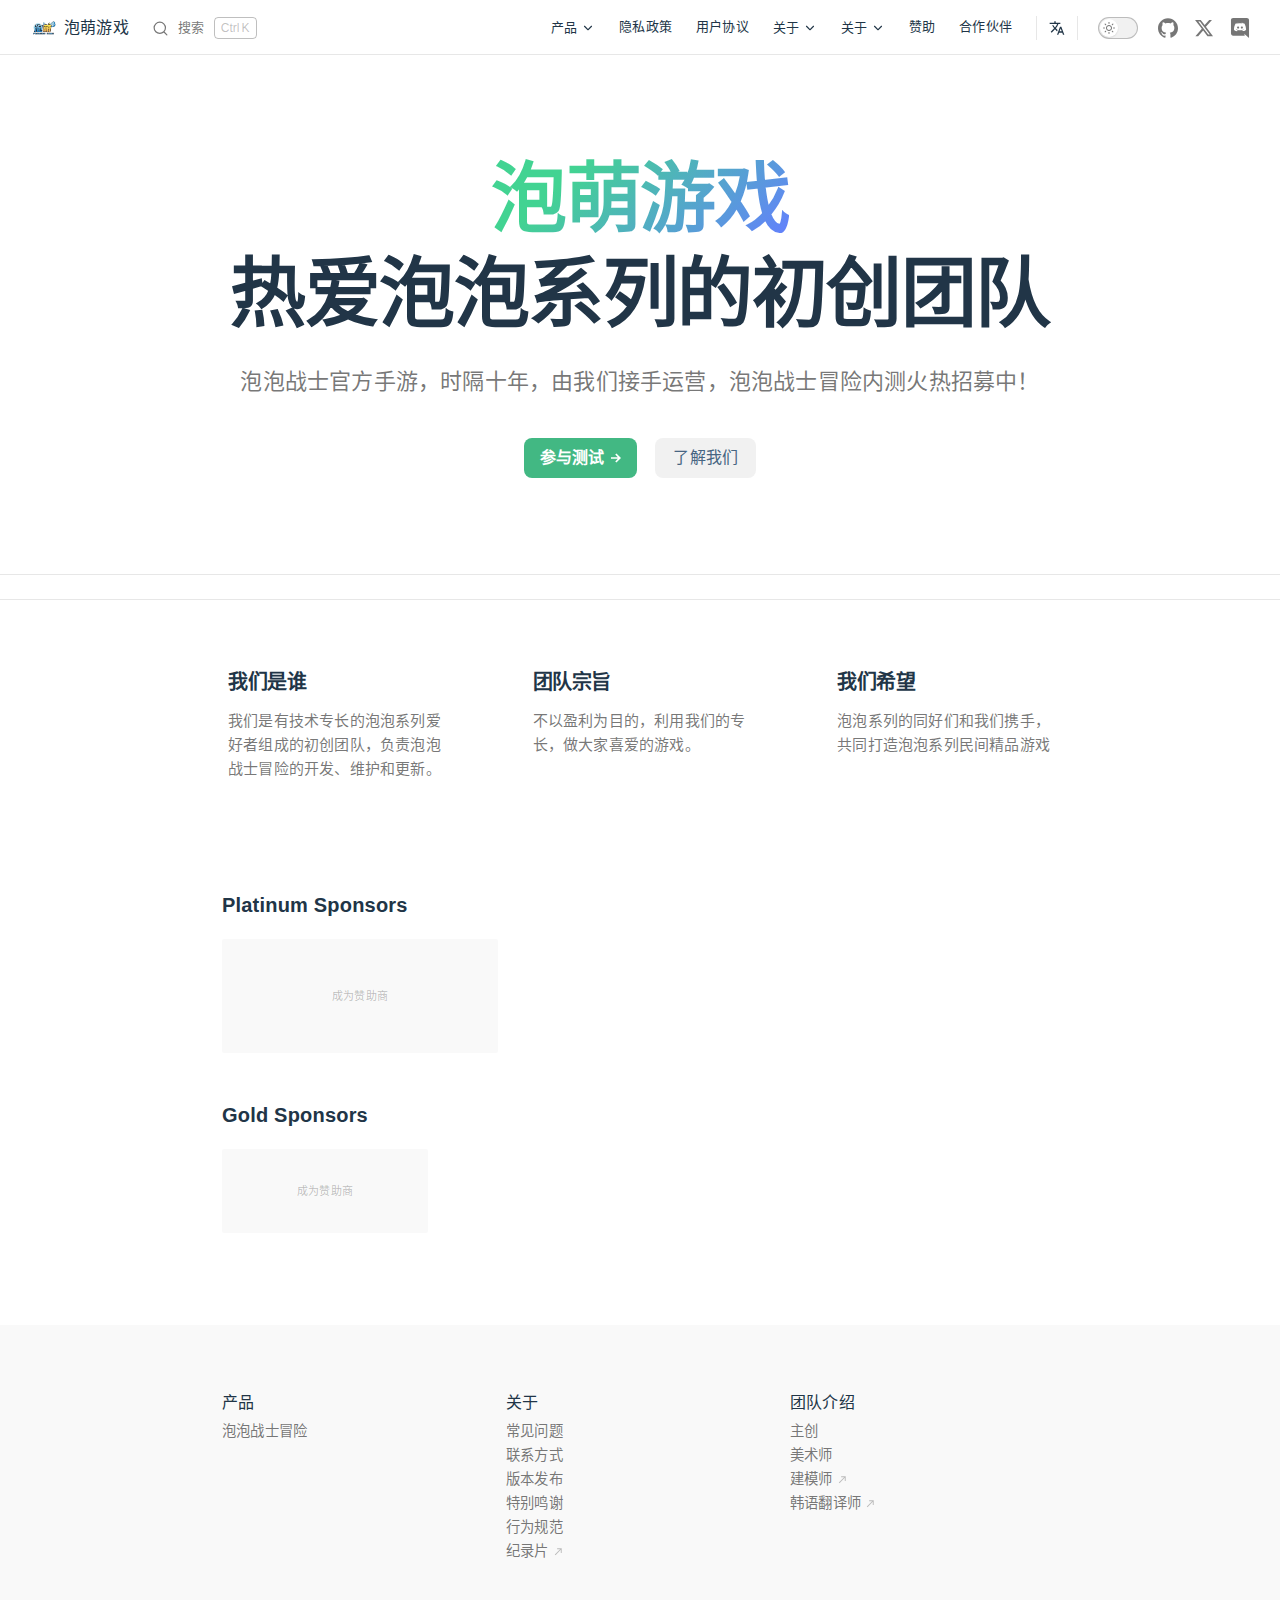
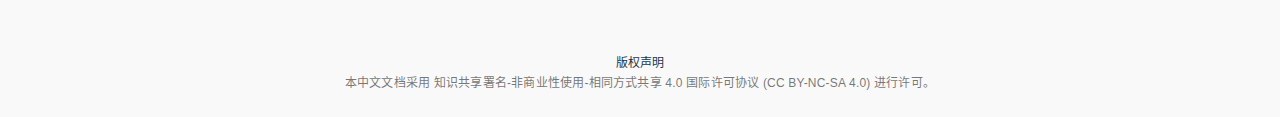
==== commit 130ea9de: "Initial commit21" ====
--- a/index.html
+++ b/index.html
@@ -51,7 +51,7 @@
     </div>
         <script>
             window.__VP_HASH_MAP__ = JSON.parse("{\"about_coc.md\":\"25de8bd3\",\"about_community-guide.md\":\"a9beb7de\",\"about_translation.md\":\"0061cc42\",\"api_application.md\":\"ce56d111\",\"about_faq.md\":\"45a38196\",\"api_built-in-components.md\":\"b5990dfc\",\"about_releases.md\":\"05aa1ef6\",\"api_built-in-directives.md\":\"fd3f248b\",\"api_component-instance.md\":\"9a875631\",\"api_composition-api-dependency-injection.md\":\"8c8b9d8b\",\"api_built-in-special-elements.md\":\"4385d204\",\"api_custom-renderer.md\":\"707b3ac7\",\"api_options-composition.md\":\"5fe17748\",\"about_team.md\":\"10da47ed\",\"api_options-misc.md\":\"41c81a0c\",\"api_options-rendering.md\":\"d82fb61f\",\"api_reactivity-advanced.md\":\"6f625af0\",\"api_render-function.md\":\"7cd23d8d\",\"api_sfc-css-features.md\":\"135ed4a3\",\"api_sfc-spec.md\":\"212e61b3\",\"api_general.md\":\"ec56a69b\",\"api_index.md\":\"dd8418f2\",\"guide_built-ins_suspense.md\":\"de58e450\",\"guide_built-ins_keep-alive.md\":\"a3218c6a\",\"api_reactivity-core.md\":\"c6df9a8e\",\"api_built-in-special-attributes.md\":\"96eae35e\",\"guide_best-practices_security.md\":\"0eb30174\",\"api_composition-api-setup.md\":\"6ee9abfa\",\"ecosystem_newsletters.md\":\"ddc0d5cd\",\"api_sfc-script-setup.md\":\"d8acce08\",\"examples_index.md\":\"5d3d855e\",\"api_options-state.md\":\"ff826844\",\"api_utility-types.md\":\"74708562\",\"guide_best-practices_production-deployment.md\":\"795f9086\",\"api_ssr.md\":\"2155c472\",\"guide_best-practices_performance.md\":\"277c4415\",\"guide_components_async.md\":\"4675b455\",\"guide_built-ins_transition-group.md\":\"d2d8411f\",\"guide_components_events.md\":\"8458e3d1\",\"guide_built-ins_teleport.md\":\"b6a090df\",\"ecosystem_themes.md\":\"839d862e\",\"guide_essentials_class-and-style.md\":\"4e4f43bb\",\"glossary_index.md\":\"eb084577\",\"guide_built-ins_transition.md\":\"956b362d\",\"guide_essentials_computed.md\":\"96ca0778\",\"guide_essentials_application.md\":\"387b56f6\",\"guide_essentials_conditional.md\":\"0252ae98\",\"guide_essentials_component-basics.md\":\"71edc41a\",\"api_options-lifecycle.md\":\"9057f93d\",\"guide_components_v-model.md\":\"be3d6472\",\"api_composition-api-lifecycle.md\":\"5ba3d796\",\"guide_components_props.md\":\"957d31b7\",\"guide_components_registration.md\":\"c59cb3fa\",\"guide_components_attrs.md\":\"ddf43b85\",\"api_reactivity-utilities.md\":\"ba68617e\",\"guide_essentials_list.md\":\"129507c3\",\"guide_essentials_watchers.md\":\"65344363\",\"guide_essentials_template-refs.md\":\"2aaca9d3\",\"guide_essentials_template-syntax.md\":\"4d2fc076\",\"guide_essentials_reactivity-fundamentals.md\":\"3f1848a1\",\"guide_essentials_event-handling.md\":\"92ad7624\",\"guide_essentials_forms.md\":\"38e78db8\",\"guide_components_provide-inject.md\":\"69239d35\",\"guide_extras_render-function.md\":\"faedab91\",\"style-guide_index.md\":\"e57d1f88\",\"guide_extras_composition-api-faq.md\":\"ec453c80\",\"partners_herodevs.md\":\"926a9d17\",\"guide_extras_ways-of-using-vue.md\":\"93390914\",\"guide_extras_web-components.md\":\"84e0fea4\",\"guide_scaling-up_sfc.md\":\"a106f2be\",\"guide_scaling-up_tooling.md\":\"286da1ee\",\"index.md\":\"2c958702\",\"style-guide_pleade_do_not_translate.md\":\"fbd7b912\",\"guide_extras_reactivity-in-depth.md\":\"37da1e55\",\"translations_index.md\":\"15ffd0f9\",\"guide_extras_animation.md\":\"406b498a\",\"style-guide_rules-use-with-caution.md\":\"bf956f3b\",\"partners_vehikl.md\":\"e9d524e2\",\"partners_passionatepeople.md\":\"aac1ba7f\",\"partners_monterail.md\":\"662cd9ce\",\"partners_curotec.md\":\"7b288eff\",\"partners_redberry.md\":\"d203e96f\",\"sponsor_index.md\":\"1bc20718\",\"tutorial_index.md\":\"fbb121b0\",\"partners_dreamonkey.md\":\"c040f3a1\",\"partners_webreinvent.md\":\"e53c8828\",\"style-guide_rules-recommended.md\":\"b1286bd4\",\"guide_components_slots.md\":\"effa63b6\",\"guide_extras_rendering-mechanism.md\":\"5ae6528e\",\"guide_extras_reactivity-transform.md\":\"139a6910\",\"style-guide_rules-essential.md\":\"c623bb08\",\"guide_scaling-up_routing.md\":\"33ca87a1\",\"guide_best-practices_accessibility.md\":\"5253fca5\",\"guide_typescript_options-api.md\":\"a53b3999\",\"partners_all.md\":\"feab053f\",\"partners_tighten.md\":\"6e459152\",\"guide_typescript_overview.md\":\"6a13c2b5\",\"guide_reusability_plugins.md\":\"2088f174\",\"guide_reusability_composables.md\":\"706904c0\",\"guide_reusability_custom-directives.md\":\"f51fe948\",\"guide_scaling-up_testing.md\":\"d69e47fb\",\"guide_scaling-up_state-management.md\":\"57cd5b83\",\"guide_quick-start.md\":\"bdcaf1fb\",\"guide_introduction.md\":\"aaa1272c\",\"guide_essentials_lifecycle.md\":\"966e0b49\",\"partners_index.md\":\"b639074b\",\"guide_scaling-up_ssr.md\":\"2ff46711\",\"style-guide_rules-strongly-recommended.md\":\"1cb49fe9\",\"guide_typescript_composition-api.md\":\"bf68dfe5\"}");
-            window.__VP_SITE_DATA__ = JSON.parse("{\"lang\":\"zh-CN\",\"dir\":\"ltr\",\"title\":\"Vue.js\",\"description\":\"泡萌游戏 - 热爱泡泡系列的初创团队\",\"base\":\"/\",\"head\":[],\"appearance\":true,\"themeConfig\":{\"nav\":[{\"text\":\"产品\",\"activeMatch\":\"^/(guide|style-guide|cookbook|examples)/\",\"items\":[{\"text\":\"泡泡战士冒险\",\"link\":\"/guide/introduction\"}]},{\"text\":\"隐私政策\",\"activeMatch\":\"^/api/\",\"link\":\"/api/\"},{\"text\":\"用户协议\",\"link\":\"https://play.vuejs.org\"},{\"text\":\"团队\",\"activeMatch\":\"^/ecosystem/\",\"items\":[{\"text\":\"成员简介\",\"items\":[{\"text\":\"主创\",\"link\":\"/partners/\"},{\"text\":\"美术师\",\"link\":\"/ecosystem/themes\"},{\"text\":\"建模师\",\"link\":\"https://certification.vuejs.org/?ref=vuejs-nav\"},{\"text\":\"韩语翻译师\",\"link\":\"https://vuejobs.com/?ref=vuejs\"}]}]},{\"text\":\"关于\",\"activeMatch\":\"^/about/\",\"items\":[{\"text\":\"常见问题\",\"link\":\"/about/faq\"},{\"text\":\"联系方式\",\"link\":\"/about/team\"},{\"text\":\"版本发布\",\"link\":\"/about/releases\"},{\"text\":\"特别鸣谢\",\"link\":\"/about/community-guide\"}]},{\"text\":\"赞助\",\"link\":\"/sponsor/\"},{\"text\":\"合作伙伴\",\"link\":\"/partners/\",\"activeMatch\":\"^/partners/\"}],\"sidebar\":{\"/guide/\":[{\"text\":\"开始\",\"items\":[{\"text\":\"简介\",\"link\":\"/guide/introduction\"},{\"text\":\"快速上手\",\"link\":\"/guide/quick-start\"}]},{\"text\":\"基础\",\"items\":[{\"text\":\"创建一个应用\",\"link\":\"/guide/essentials/application\"},{\"text\":\"模板语法\",\"link\":\"/guide/essentials/template-syntax\"},{\"text\":\"响应式基础\",\"link\":\"/guide/essentials/reactivity-fundamentals\"},{\"text\":\"计算属性\",\"link\":\"/guide/essentials/computed\"},{\"text\":\"类与样式绑定\",\"link\":\"/guide/essentials/class-and-style\"},{\"text\":\"条件渲染\",\"link\":\"/guide/essentials/conditional\"},{\"text\":\"列表渲染\",\"link\":\"/guide/essentials/list\"},{\"text\":\"事件处理\",\"link\":\"/guide/essentials/event-handling\"},{\"text\":\"表单输入绑定\",\"link\":\"/guide/essentials/forms\"},{\"text\":\"生命周期\",\"link\":\"/guide/essentials/lifecycle\"},{\"text\":\"侦听器\",\"link\":\"/guide/essentials/watchers\"},{\"text\":\"模板引用\",\"link\":\"/guide/essentials/template-refs\"},{\"text\":\"组件基础\",\"link\":\"/guide/essentials/component-basics\"}]},{\"text\":\"深入组件\",\"items\":[{\"text\":\"注册\",\"link\":\"/guide/components/registration\"},{\"text\":\"Props\",\"link\":\"/guide/components/props\"},{\"text\":\"事件\",\"link\":\"/guide/components/events\"},{\"text\":\"组件 v-model\",\"link\":\"/guide/components/v-model\"},{\"text\":\"透传 Attributes\",\"link\":\"/guide/components/attrs\"},{\"text\":\"插槽\",\"link\":\"/guide/components/slots\"},{\"text\":\"依赖注入\",\"link\":\"/guide/components/provide-inject\"},{\"text\":\"异步组件\",\"link\":\"/guide/components/async\"}]},{\"text\":\"逻辑复用\",\"items\":[{\"text\":\"组合式函数\",\"link\":\"/guide/reusability/composables\"},{\"text\":\"自定义指令\",\"link\":\"/guide/reusability/custom-directives\"},{\"text\":\"插件\",\"link\":\"/guide/reusability/plugins\"}]},{\"text\":\"内置组件\",\"items\":[{\"text\":\"Transition\",\"link\":\"/guide/built-ins/transition\"},{\"text\":\"TransitionGroup\",\"link\":\"/guide/built-ins/transition-group\"},{\"text\":\"KeepAlive\",\"link\":\"/guide/built-ins/keep-alive\"},{\"text\":\"Teleport\",\"link\":\"/guide/built-ins/teleport\"},{\"text\":\"Suspense\",\"link\":\"/guide/built-ins/suspense\"}]},{\"text\":\"应用规模化\",\"items\":[{\"text\":\"单文件组件\",\"link\":\"/guide/scaling-up/sfc\"},{\"text\":\"工具链\",\"link\":\"/guide/scaling-up/tooling\"},{\"text\":\"路由\",\"link\":\"/guide/scaling-up/routing\"},{\"text\":\"状态管理\",\"link\":\"/guide/scaling-up/state-management\"},{\"text\":\"测试\",\"link\":\"/guide/scaling-up/testing\"},{\"text\":\"服务端渲染 (SSR)\",\"link\":\"/guide/scaling-up/ssr\"}]},{\"text\":\"最佳实践\",\"items\":[{\"text\":\"生产部署\",\"link\":\"/guide/best-practices/production-deployment\"},{\"text\":\"性能优化\",\"link\":\"/guide/best-practices/performance\"},{\"text\":\"无障碍访问\",\"link\":\"/guide/best-practices/accessibility\"},{\"text\":\"安全\",\"link\":\"/guide/best-practices/security\"}]},{\"text\":\"TypeScript\",\"items\":[{\"text\":\"总览\",\"link\":\"/guide/typescript/overview\"},{\"text\":\"TS 与组合式 API\",\"link\":\"/guide/typescript/composition-api\"},{\"text\":\"TS 与选项式 API\",\"link\":\"/guide/typescript/options-api\"}]},{\"text\":\"进阶主题\",\"items\":[{\"text\":\"使用 Vue 的多种方式\",\"link\":\"/guide/extras/ways-of-using-vue\"},{\"text\":\"组合式 API 常见问答\",\"link\":\"/guide/extras/composition-api-faq\"},{\"text\":\"深入响应式系统\",\"link\":\"/guide/extras/reactivity-in-depth\"},{\"text\":\"渲染机制\",\"link\":\"/guide/extras/rendering-mechanism\"},{\"text\":\"渲染函数 & JSX\",\"link\":\"/guide/extras/render-function\"},{\"text\":\"Vue 与 Web Components\",\"link\":\"/guide/extras/web-components\"},{\"text\":\"动画技巧\",\"link\":\"/guide/extras/animation\"}]}],\"/api/\":[{\"text\":\"全局 API\",\"items\":[{\"text\":\"应用实例\",\"link\":\"/api/application\"},{\"text\":\"通用\",\"link\":\"/api/general\"}]},{\"text\":\"组合式 API\",\"items\":[{\"text\":\"setup()\",\"link\":\"/api/composition-api-setup\"},{\"text\":\"响应式: 核心\",\"link\":\"/api/reactivity-core\"},{\"text\":\"响应式: 工具\",\"link\":\"/api/reactivity-utilities\"},{\"text\":\"响应式: 进阶\",\"link\":\"/api/reactivity-advanced\"},{\"text\":\"生命周期钩子\",\"link\":\"/api/composition-api-lifecycle\"},{\"text\":\"依赖注入\",\"link\":\"/api/composition-api-dependency-injection\"}]},{\"text\":\"选项式 API\",\"items\":[{\"text\":\"状态选项\",\"link\":\"/api/options-state\"},{\"text\":\"渲染选项\",\"link\":\"/api/options-rendering\"},{\"text\":\"生命周期选项\",\"link\":\"/api/options-lifecycle\"},{\"text\":\"组合选项\",\"link\":\"/api/options-composition\"},{\"text\":\"其他杂项\",\"link\":\"/api/options-misc\"},{\"text\":\"组件实例\",\"link\":\"/api/component-instance\"}]},{\"text\":\"内置内容\",\"items\":[{\"text\":\"指令\",\"link\":\"/api/built-in-directives\"},{\"text\":\"组件\",\"link\":\"/api/built-in-components\"},{\"text\":\"特殊元素\",\"link\":\"/api/built-in-special-elements\"},{\"text\":\"特殊 Attributes\",\"link\":\"/api/built-in-special-attributes\"}]},{\"text\":\"单文件组件\",\"items\":[{\"text\":\"语法定义\",\"link\":\"/api/sfc-spec\"},{\"text\":\"<script setup>\",\"link\":\"/api/sfc-script-setup\"},{\"text\":\"CSS 功能\",\"link\":\"/api/sfc-css-features\"}]},{\"text\":\"进阶 API\",\"items\":[{\"text\":\"渲染函数\",\"link\":\"/api/render-function\"},{\"text\":\"服务端渲染\",\"link\":\"/api/ssr\"},{\"text\":\"TypeScript 工具类型\",\"link\":\"/api/utility-types\"},{\"text\":\"自定义渲染\",\"link\":\"/api/custom-renderer\"}]}],\"/examples/\":[{\"text\":\"基础\",\"items\":[{\"text\":\"你好，世界\",\"link\":\"/examples/#hello-world\"},{\"text\":\"处理用户输入\",\"link\":\"/examples/#handling-input\"},{\"text\":\"Attribute 绑定\",\"link\":\"/examples/#attribute-bindings\"},{\"text\":\"条件与循环\",\"link\":\"/examples/#conditionals-and-loops\"},{\"text\":\"表单绑定\",\"link\":\"/examples/#form-bindings\"},{\"text\":\"简单组件\",\"link\":\"/examples/#simple-component\"}]},{\"text\":\"实战\",\"items\":[{\"text\":\"Markdown 编辑器\",\"link\":\"/examples/#markdown\"},{\"text\":\"获取数据\",\"link\":\"/examples/#fetching-data\"},{\"text\":\"带有排序和过滤器的网格\",\"link\":\"/examples/#grid\"},{\"text\":\"树状视图\",\"link\":\"/examples/#tree\"},{\"text\":\"SVG 图像\",\"link\":\"/examples/#svg\"},{\"text\":\"带过渡动效的模态框\",\"link\":\"/examples/#modal\"},{\"text\":\"带过渡动效的列表\",\"link\":\"/examples/#list-transition\"},{\"text\":\"TodoMVC\",\"link\":\"/examples/#todomvc\"}]},{\"text\":\"7 GUIs\",\"items\":[{\"text\":\"计数器\",\"link\":\"/examples/#counter\"},{\"text\":\"温度转换器\",\"link\":\"/examples/#temperature-converter\"},{\"text\":\"机票预订\",\"link\":\"/examples/#flight-booker\"},{\"text\":\"计时器\",\"link\":\"/examples/#timer\"},{\"text\":\"CRUD\",\"link\":\"/examples/#crud\"},{\"text\":\"画圆\",\"link\":\"/examples/#circle-drawer\"},{\"text\":\"单元格\",\"link\":\"/examples/#cells\"}]}],\"/style-guide/\":[{\"text\":\"Style Guide\",\"items\":[{\"text\":\"Overview\",\"link\":\"/style-guide/\"},{\"text\":\"A - Essential\",\"link\":\"/style-guide/rules-essential\"},{\"text\":\"B - Strongly Recommended\",\"link\":\"/style-guide/rules-strongly-recommended\"},{\"text\":\"C - Recommended\",\"link\":\"/style-guide/rules-recommended\"},{\"text\":\"D - Use with Caution\",\"link\":\"/style-guide/rules-use-with-caution\"}]}]},\"i18n\":{\"search\":\"搜索\",\"menu\":\"菜单\",\"toc\":\"本页目录\",\"returnToTop\":\"返回顶部\",\"appearance\":\"外观\",\"previous\":\"前一篇\",\"next\":\"下一篇\",\"pageNotFound\":\"页面未找到\",\"deadLink\":{\"before\":\"你打开了一个不存在的链接：\",\"after\":\"。\"},\"deadLinkReport\":{\"before\":\"不介意的话请提交到\",\"link\":\"这里\",\"after\":\"，我们会跟进修复。\"},\"footerLicense\":{\"before\":\"\",\"after\":\"\"},\"ariaAnnouncer\":{\"before\":\"\",\"after\":\"已经加载完毕\"},\"ariaDarkMode\":\"切换深色模式\",\"ariaSkipToContent\":\"直接跳到内容\",\"ariaToC\":\"当前页面的目录\",\"ariaMainNav\":\"主导航\",\"ariaMobileNav\":\"移动版导航\",\"ariaSidebarNav\":\"侧边栏导航\"},\"localeLinks\":[{\"link\":\"https://vuejs.org\",\"text\":\"English\",\"repo\":\"https://github.com/vuejs/docs\"},{\"link\":\"https://ja.vuejs.org\",\"text\":\"日本語\",\"repo\":\"https://github.com/vuejs-translations/docs-ja\"},{\"link\":\"https://ua.vuejs.org\",\"text\":\"Українська\",\"repo\":\"https://github.com/vuejs-translations/docs-uk\"},{\"link\":\"https://fr.vuejs.org\",\"text\":\"Français\",\"repo\":\"https://github.com/vuejs-translations/docs-fr\"},{\"link\":\"https://ko.vuejs.org\",\"text\":\"한국어\",\"repo\":\"https://github.com/vuejs-translations/docs-ko\"},{\"link\":\"https://pt.vuejs.org\",\"text\":\"Português\",\"repo\":\"https://github.com/vuejs-translations/docs-pt\"},{\"link\":\"https://bn.vuejs.org\",\"text\":\"বাংলা\",\"repo\":\"https://github.com/vuejs-translations/docs-bn\"},{\"link\":\"https://it.vuejs.org\",\"text\":\"Italiano\",\"repo\":\"https://github.com/vuejs-translations/docs-it\"},{\"link\":\"/translations/\",\"text\":\"帮助我们翻译！\",\"isTranslationsDesc\":true}],\"algolia\":{\"indexName\":\"vuejs_cn2\",\"appId\":\"UURH1MHAF7\",\"apiKey\":\"c23eb8e7895f42daeaf2bf6f63eb4bf6\",\"searchParameters\":{\"facetFilters\":[\"version:v3\"]},\"placeholder\":\"搜索文档\",\"translations\":{\"button\":{\"buttonText\":\"搜索\"},\"modal\":{\"searchBox\":{\"resetButtonTitle\":\"清除查询条件\",\"resetButtonAriaLabel\":\"清除查询条件\",\"cancelButtonText\":\"取消\",\"cancelButtonAriaLabel\":\"取消\"},\"startScreen\":{\"recentSearchesTitle\":\"搜索历史\",\"noRecentSearchesText\":\"没有搜索历史\",\"saveRecentSearchButtonTitle\":\"保存到搜索历史\",\"removeRecentSearchButtonTitle\":\"从搜索历史中移除\",\"favoriteSearchesTitle\":\"收藏\",\"removeFavoriteSearchButtonTitle\":\"从收藏中移除\"},\"errorScreen\":{\"titleText\":\"无法获取结果\",\"helpText\":\"你可能需要检查你的网络连接\"},\"footer\":{\"selectText\":\"选择\",\"navigateText\":\"切换\",\"closeText\":\"关闭\",\"searchByText\":\"搜索供应商\"},\"noResultsScreen\":{\"noResultsText\":\"无法找到相关结果\",\"suggestedQueryText\":\"你可以尝试查询\",\"reportMissingResultsText\":\"你认为这个查询应该有结果？\",\"reportMissingResultsLinkText\":\"向我们反馈\"}}}},\"socialLinks\":[{\"icon\":\"github\",\"link\":\"https://github.com/vuejs/\"},{\"icon\":\"twitter\",\"link\":\"https://twitter.com/vuejs\"},{\"icon\":\"discord\",\"link\":\"https://discord.com/invite/HBherRA\"}],\"editLink\":{\"repo\":\"vuejs-translations/docs-zh-cn\",\"text\":\"在 GitHub 上编辑此页\"},\"footer\":{\"license\":{\"text\":\"版权声明\",\"link\":\"https://github.com/vuejs-translations/docs-zh-cn#%E7%89%88%E6%9D%83%E5%A3%B0%E6%98%8E\"},\"copyright\":\"本中文文档采用 知识共享署名-非商业性使用-相同方式共享 4.0 国际许可协议  (CC BY-NC-SA 4.0) 进行许可。\"}},\"locales\":{},\"scrollOffset\":[\"header\",\".VPLocalNav\"],\"cleanUrls\":false}");
+            window.__VP_SITE_DATA__ = JSON.parse("{\"lang\":\"zh-CN\",\"dir\":\"ltr\",\"title\":\"泡萌游戏\",\"description\":\"泡萌游戏 - 热爱泡泡系列的初创团队\",\"base\":\"/\",\"head\":[],\"appearance\":true,\"themeConfig\":{\"nav\":[{\"text\":\"产品\",\"activeMatch\":\"^/(guide|style-guide|cookbook|examples)/\",\"items\":[{\"text\":\"泡泡战士冒险\",\"link\":\"/introduction/bubblefighteradv\"}]},{\"text\":\"隐私政策\",\"activeMatch\":\"^/privacy-policy/\",\"link\":\"/privacy-policy/\"},{\"text\":\"用户协议\",\"link\":\"/user-agreement\"},{\"text\":\"关于\",\"activeMatch\":\"^/ecosystem/\",\"items\":[{\"text\":\"团队介绍\",\"items\":[{\"text\":\"主创\",\"link\":\"/partners/\"},{\"text\":\"美术师\",\"link\":\"/ecosystem/themes\"},{\"text\":\"建模师\",\"link\":\"https://certification.vuejs.org/?ref=vuejs-nav\"},{\"text\":\"韩语翻译师\",\"link\":\"https://vuejobs.com/?ref=vuejs\"}]}]},{\"text\":\"关于\",\"activeMatch\":\"^/about/\",\"items\":[{\"text\":\"常见问题\",\"link\":\"/about/faq\"},{\"text\":\"联系方式\",\"link\":\"/about/team\"},{\"text\":\"版本发布\",\"link\":\"/about/releases\"},{\"text\":\"特别鸣谢\",\"link\":\"/about/community-guide\"},{\"text\":\"行为规范\",\"link\":\"/about/coc\"},{\"text\":\"纪录片\",\"link\":\"https://www.youtube.com/watch?v=OrxmtDw4pVI\"}]},{\"text\":\"赞助\",\"link\":\"/sponsor/\"},{\"text\":\"合作伙伴\",\"link\":\"/partners/\",\"activeMatch\":\"^/partners/\"}],\"sidebar\":{\"/guide/\":[{\"text\":\"开始\",\"items\":[{\"text\":\"简介\",\"link\":\"/guide/introduction\"},{\"text\":\"快速上手\",\"link\":\"/guide/quick-start\"}]},{\"text\":\"基础\",\"items\":[{\"text\":\"创建一个应用\",\"link\":\"/guide/essentials/application\"},{\"text\":\"模板语法\",\"link\":\"/guide/essentials/template-syntax\"},{\"text\":\"响应式基础\",\"link\":\"/guide/essentials/reactivity-fundamentals\"},{\"text\":\"计算属性\",\"link\":\"/guide/essentials/computed\"},{\"text\":\"类与样式绑定\",\"link\":\"/guide/essentials/class-and-style\"},{\"text\":\"条件渲染\",\"link\":\"/guide/essentials/conditional\"},{\"text\":\"列表渲染\",\"link\":\"/guide/essentials/list\"},{\"text\":\"事件处理\",\"link\":\"/guide/essentials/event-handling\"},{\"text\":\"表单输入绑定\",\"link\":\"/guide/essentials/forms\"},{\"text\":\"生命周期\",\"link\":\"/guide/essentials/lifecycle\"},{\"text\":\"侦听器\",\"link\":\"/guide/essentials/watchers\"},{\"text\":\"模板引用\",\"link\":\"/guide/essentials/template-refs\"},{\"text\":\"组件基础\",\"link\":\"/guide/essentials/component-basics\"}]},{\"text\":\"深入组件\",\"items\":[{\"text\":\"注册\",\"link\":\"/guide/components/registration\"},{\"text\":\"Props\",\"link\":\"/guide/components/props\"},{\"text\":\"事件\",\"link\":\"/guide/components/events\"},{\"text\":\"组件 v-model\",\"link\":\"/guide/components/v-model\"},{\"text\":\"透传 Attributes\",\"link\":\"/guide/components/attrs\"},{\"text\":\"插槽\",\"link\":\"/guide/components/slots\"},{\"text\":\"依赖注入\",\"link\":\"/guide/components/provide-inject\"},{\"text\":\"异步组件\",\"link\":\"/guide/components/async\"}]},{\"text\":\"逻辑复用\",\"items\":[{\"text\":\"组合式函数\",\"link\":\"/guide/reusability/composables\"},{\"text\":\"自定义指令\",\"link\":\"/guide/reusability/custom-directives\"},{\"text\":\"插件\",\"link\":\"/guide/reusability/plugins\"}]},{\"text\":\"内置组件\",\"items\":[{\"text\":\"Transition\",\"link\":\"/guide/built-ins/transition\"},{\"text\":\"TransitionGroup\",\"link\":\"/guide/built-ins/transition-group\"},{\"text\":\"KeepAlive\",\"link\":\"/guide/built-ins/keep-alive\"},{\"text\":\"Teleport\",\"link\":\"/guide/built-ins/teleport\"},{\"text\":\"Suspense\",\"link\":\"/guide/built-ins/suspense\"}]},{\"text\":\"应用规模化\",\"items\":[{\"text\":\"单文件组件\",\"link\":\"/guide/scaling-up/sfc\"},{\"text\":\"工具链\",\"link\":\"/guide/scaling-up/tooling\"},{\"text\":\"路由\",\"link\":\"/guide/scaling-up/routing\"},{\"text\":\"状态管理\",\"link\":\"/guide/scaling-up/state-management\"},{\"text\":\"测试\",\"link\":\"/guide/scaling-up/testing\"},{\"text\":\"服务端渲染 (SSR)\",\"link\":\"/guide/scaling-up/ssr\"}]},{\"text\":\"最佳实践\",\"items\":[{\"text\":\"生产部署\",\"link\":\"/guide/best-practices/production-deployment\"},{\"text\":\"性能优化\",\"link\":\"/guide/best-practices/performance\"},{\"text\":\"无障碍访问\",\"link\":\"/guide/best-practices/accessibility\"},{\"text\":\"安全\",\"link\":\"/guide/best-practices/security\"}]},{\"text\":\"TypeScript\",\"items\":[{\"text\":\"总览\",\"link\":\"/guide/typescript/overview\"},{\"text\":\"TS 与组合式 API\",\"link\":\"/guide/typescript/composition-api\"},{\"text\":\"TS 与选项式 API\",\"link\":\"/guide/typescript/options-api\"}]},{\"text\":\"进阶主题\",\"items\":[{\"text\":\"使用 Vue 的多种方式\",\"link\":\"/guide/extras/ways-of-using-vue\"},{\"text\":\"组合式 API 常见问答\",\"link\":\"/guide/extras/composition-api-faq\"},{\"text\":\"深入响应式系统\",\"link\":\"/guide/extras/reactivity-in-depth\"},{\"text\":\"渲染机制\",\"link\":\"/guide/extras/rendering-mechanism\"},{\"text\":\"渲染函数 & JSX\",\"link\":\"/guide/extras/render-function\"},{\"text\":\"Vue 与 Web Components\",\"link\":\"/guide/extras/web-components\"},{\"text\":\"动画技巧\",\"link\":\"/guide/extras/animation\"}]}],\"/api/\":[{\"text\":\"全局 API\",\"items\":[{\"text\":\"应用实例\",\"link\":\"/api/application\"},{\"text\":\"通用\",\"link\":\"/api/general\"}]},{\"text\":\"组合式 API\",\"items\":[{\"text\":\"setup()\",\"link\":\"/api/composition-api-setup\"},{\"text\":\"响应式: 核心\",\"link\":\"/api/reactivity-core\"},{\"text\":\"响应式: 工具\",\"link\":\"/api/reactivity-utilities\"},{\"text\":\"响应式: 进阶\",\"link\":\"/api/reactivity-advanced\"},{\"text\":\"生命周期钩子\",\"link\":\"/api/composition-api-lifecycle\"},{\"text\":\"依赖注入\",\"link\":\"/api/composition-api-dependency-injection\"}]},{\"text\":\"选项式 API\",\"items\":[{\"text\":\"状态选项\",\"link\":\"/api/options-state\"},{\"text\":\"渲染选项\",\"link\":\"/api/options-rendering\"},{\"text\":\"生命周期选项\",\"link\":\"/api/options-lifecycle\"},{\"text\":\"组合选项\",\"link\":\"/api/options-composition\"},{\"text\":\"其他杂项\",\"link\":\"/api/options-misc\"},{\"text\":\"组件实例\",\"link\":\"/api/component-instance\"}]},{\"text\":\"内置内容\",\"items\":[{\"text\":\"指令\",\"link\":\"/api/built-in-directives\"},{\"text\":\"组件\",\"link\":\"/api/built-in-components\"},{\"text\":\"特殊元素\",\"link\":\"/api/built-in-special-elements\"},{\"text\":\"特殊 Attributes\",\"link\":\"/api/built-in-special-attributes\"}]},{\"text\":\"单文件组件\",\"items\":[{\"text\":\"语法定义\",\"link\":\"/api/sfc-spec\"},{\"text\":\"<script setup>\",\"link\":\"/api/sfc-script-setup\"},{\"text\":\"CSS 功能\",\"link\":\"/api/sfc-css-features\"}]},{\"text\":\"进阶 API\",\"items\":[{\"text\":\"渲染函数\",\"link\":\"/api/render-function\"},{\"text\":\"服务端渲染\",\"link\":\"/api/ssr\"},{\"text\":\"TypeScript 工具类型\",\"link\":\"/api/utility-types\"},{\"text\":\"自定义渲染\",\"link\":\"/api/custom-renderer\"}]}],\"/examples/\":[{\"text\":\"基础\",\"items\":[{\"text\":\"你好，世界\",\"link\":\"/examples/#hello-world\"},{\"text\":\"处理用户输入\",\"link\":\"/examples/#handling-input\"},{\"text\":\"Attribute 绑定\",\"link\":\"/examples/#attribute-bindings\"},{\"text\":\"条件与循环\",\"link\":\"/examples/#conditionals-and-loops\"},{\"text\":\"表单绑定\",\"link\":\"/examples/#form-bindings\"},{\"text\":\"简单组件\",\"link\":\"/examples/#simple-component\"}]},{\"text\":\"实战\",\"items\":[{\"text\":\"Markdown 编辑器\",\"link\":\"/examples/#markdown\"},{\"text\":\"获取数据\",\"link\":\"/examples/#fetching-data\"},{\"text\":\"带有排序和过滤器的网格\",\"link\":\"/examples/#grid\"},{\"text\":\"树状视图\",\"link\":\"/examples/#tree\"},{\"text\":\"SVG 图像\",\"link\":\"/examples/#svg\"},{\"text\":\"带过渡动效的模态框\",\"link\":\"/examples/#modal\"},{\"text\":\"带过渡动效的列表\",\"link\":\"/examples/#list-transition\"},{\"text\":\"TodoMVC\",\"link\":\"/examples/#todomvc\"}]},{\"text\":\"7 GUIs\",\"items\":[{\"text\":\"计数器\",\"link\":\"/examples/#counter\"},{\"text\":\"温度转换器\",\"link\":\"/examples/#temperature-converter\"},{\"text\":\"机票预订\",\"link\":\"/examples/#flight-booker\"},{\"text\":\"计时器\",\"link\":\"/examples/#timer\"},{\"text\":\"CRUD\",\"link\":\"/examples/#crud\"},{\"text\":\"画圆\",\"link\":\"/examples/#circle-drawer\"},{\"text\":\"单元格\",\"link\":\"/examples/#cells\"}]}],\"/style-guide/\":[{\"text\":\"Style Guide\",\"items\":[{\"text\":\"Overview\",\"link\":\"/style-guide/\"},{\"text\":\"A - Essential\",\"link\":\"/style-guide/rules-essential\"},{\"text\":\"B - Strongly Recommended\",\"link\":\"/style-guide/rules-strongly-recommended\"},{\"text\":\"C - Recommended\",\"link\":\"/style-guide/rules-recommended\"},{\"text\":\"D - Use with Caution\",\"link\":\"/style-guide/rules-use-with-caution\"}]}]},\"i18n\":{\"search\":\"搜索\",\"menu\":\"菜单\",\"toc\":\"本页目录\",\"returnToTop\":\"返回顶部\",\"appearance\":\"外观\",\"previous\":\"前一篇\",\"next\":\"下一篇\",\"pageNotFound\":\"页面未找到\",\"deadLink\":{\"before\":\"你打开了一个不存在的链接：\",\"after\":\"。\"},\"deadLinkReport\":{\"before\":\"不介意的话请提交到\",\"link\":\"这里\",\"after\":\"，我们会跟进修复。\"},\"footerLicense\":{\"before\":\"\",\"after\":\"\"},\"ariaAnnouncer\":{\"before\":\"\",\"after\":\"已经加载完毕\"},\"ariaDarkMode\":\"切换深色模式\",\"ariaSkipToContent\":\"直接跳到内容\",\"ariaToC\":\"当前页面的目录\",\"ariaMainNav\":\"主导航\",\"ariaMobileNav\":\"移动版导航\",\"ariaSidebarNav\":\"侧边栏导航\"},\"localeLinks\":[{\"link\":\"https://vuejs.org\",\"text\":\"English\",\"repo\":\"https://github.com/vuejs/docs\"},{\"link\":\"https://ja.vuejs.org\",\"text\":\"日本語\",\"repo\":\"https://github.com/vuejs-translations/docs-ja\"},{\"link\":\"https://ua.vuejs.org\",\"text\":\"Українська\",\"repo\":\"https://github.com/vuejs-translations/docs-uk\"},{\"link\":\"https://fr.vuejs.org\",\"text\":\"Français\",\"repo\":\"https://github.com/vuejs-translations/docs-fr\"},{\"link\":\"https://ko.vuejs.org\",\"text\":\"한국어\",\"repo\":\"https://github.com/vuejs-translations/docs-ko\"},{\"link\":\"https://pt.vuejs.org\",\"text\":\"Português\",\"repo\":\"https://github.com/vuejs-translations/docs-pt\"},{\"link\":\"https://bn.vuejs.org\",\"text\":\"বাংলা\",\"repo\":\"https://github.com/vuejs-translations/docs-bn\"},{\"link\":\"https://it.vuejs.org\",\"text\":\"Italiano\",\"repo\":\"https://github.com/vuejs-translations/docs-it\"},{\"link\":\"/translations/\",\"text\":\"帮助我们翻译！\",\"isTranslationsDesc\":true}],\"algolia\":{\"indexName\":\"vuejs_cn2\",\"appId\":\"UURH1MHAF7\",\"apiKey\":\"c23eb8e7895f42daeaf2bf6f63eb4bf6\",\"searchParameters\":{\"facetFilters\":[\"version:v3\"]},\"placeholder\":\"搜索文档\",\"translations\":{\"button\":{\"buttonText\":\"搜索\"},\"modal\":{\"searchBox\":{\"resetButtonTitle\":\"清除查询条件\",\"resetButtonAriaLabel\":\"清除查询条件\",\"cancelButtonText\":\"取消\",\"cancelButtonAriaLabel\":\"取消\"},\"startScreen\":{\"recentSearchesTitle\":\"搜索历史\",\"noRecentSearchesText\":\"没有搜索历史\",\"saveRecentSearchButtonTitle\":\"保存到搜索历史\",\"removeRecentSearchButtonTitle\":\"从搜索历史中移除\",\"favoriteSearchesTitle\":\"收藏\",\"removeFavoriteSearchButtonTitle\":\"从收藏中移除\"},\"errorScreen\":{\"titleText\":\"无法获取结果\",\"helpText\":\"你可能需要检查你的网络连接\"},\"footer\":{\"selectText\":\"选择\",\"navigateText\":\"切换\",\"closeText\":\"关闭\",\"searchByText\":\"搜索供应商\"},\"noResultsScreen\":{\"noResultsText\":\"无法找到相关结果\",\"suggestedQueryText\":\"你可以尝试查询\",\"reportMissingResultsText\":\"你认为这个查询应该有结果？\",\"reportMissingResultsLinkText\":\"向我们反馈\"}}}},\"socialLinks\":[{\"icon\":\"github\",\"link\":\"https://github.com/vuejs/\"},{\"icon\":\"twitter\",\"link\":\"https://twitter.com/vuejs\"},{\"icon\":\"discord\",\"link\":\"https://discord.com/invite/HBherRA\"}],\"editLink\":{\"repo\":\"vuejs-translations/docs-zh-cn\",\"text\":\"在 GitHub 上编辑此页\"},\"footer\":{\"license\":{\"text\":\"版权声明\",\"link\":\"https://github.com/vuejs-translations/docs-zh-cn#%E7%89%88%E6%9D%83%E5%A3%B0%E6%98%8E\"},\"copyright\":\"本中文文档采用 知识共享署名-非商业性使用-相同方式共享 4.0 国际许可协议  (CC BY-NC-SA 4.0) 进行许可。\"}},\"locales\":{},\"scrollOffset\":[\"header\",\".VPLocalNav\"],\"cleanUrls\":false}");
         </script>
     </body>
 </html>
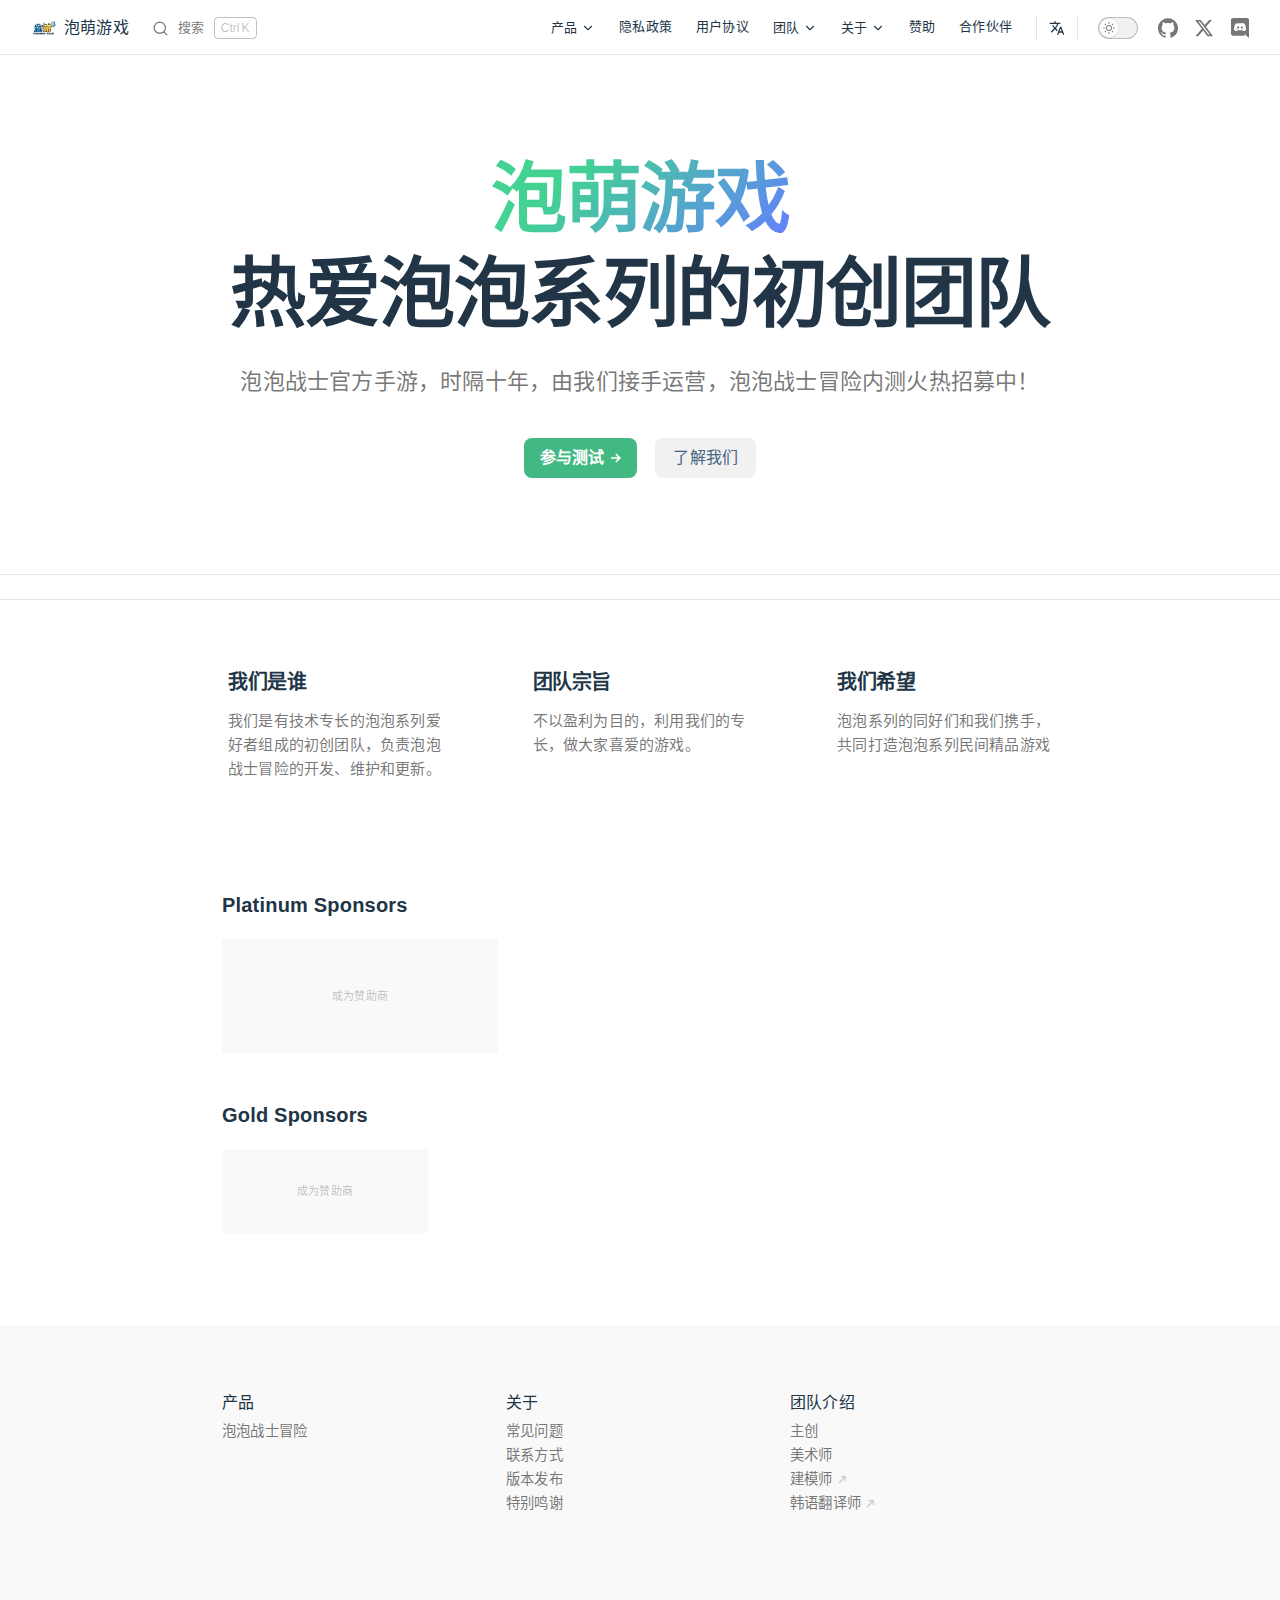
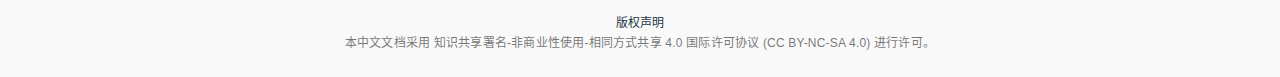
==== commit ffca05d1: "Initial commit24" ====
--- a/index.html
+++ b/index.html
@@ -50,8 +50,8 @@
         <div id="app">
     </div>
         <script>
-            window.__VP_HASH_MAP__ = JSON.parse("{\"about_coc.md\":\"25de8bd3\",\"about_community-guide.md\":\"a9beb7de\",\"about_translation.md\":\"0061cc42\",\"api_application.md\":\"ce56d111\",\"about_faq.md\":\"45a38196\",\"api_built-in-components.md\":\"b5990dfc\",\"about_releases.md\":\"05aa1ef6\",\"api_built-in-directives.md\":\"fd3f248b\",\"api_component-instance.md\":\"9a875631\",\"api_composition-api-dependency-injection.md\":\"8c8b9d8b\",\"api_built-in-special-elements.md\":\"4385d204\",\"api_custom-renderer.md\":\"707b3ac7\",\"api_options-composition.md\":\"5fe17748\",\"about_team.md\":\"10da47ed\",\"api_options-misc.md\":\"41c81a0c\",\"api_options-rendering.md\":\"d82fb61f\",\"api_reactivity-advanced.md\":\"6f625af0\",\"api_render-function.md\":\"7cd23d8d\",\"api_sfc-css-features.md\":\"135ed4a3\",\"api_sfc-spec.md\":\"212e61b3\",\"api_general.md\":\"ec56a69b\",\"api_index.md\":\"dd8418f2\",\"guide_built-ins_suspense.md\":\"de58e450\",\"guide_built-ins_keep-alive.md\":\"a3218c6a\",\"api_reactivity-core.md\":\"c6df9a8e\",\"api_built-in-special-attributes.md\":\"96eae35e\",\"guide_best-practices_security.md\":\"0eb30174\",\"api_composition-api-setup.md\":\"6ee9abfa\",\"ecosystem_newsletters.md\":\"ddc0d5cd\",\"api_sfc-script-setup.md\":\"d8acce08\",\"examples_index.md\":\"5d3d855e\",\"api_options-state.md\":\"ff826844\",\"api_utility-types.md\":\"74708562\",\"guide_best-practices_production-deployment.md\":\"795f9086\",\"api_ssr.md\":\"2155c472\",\"guide_best-practices_performance.md\":\"277c4415\",\"guide_components_async.md\":\"4675b455\",\"guide_built-ins_transition-group.md\":\"d2d8411f\",\"guide_components_events.md\":\"8458e3d1\",\"guide_built-ins_teleport.md\":\"b6a090df\",\"ecosystem_themes.md\":\"839d862e\",\"guide_essentials_class-and-style.md\":\"4e4f43bb\",\"glossary_index.md\":\"eb084577\",\"guide_built-ins_transition.md\":\"956b362d\",\"guide_essentials_computed.md\":\"96ca0778\",\"guide_essentials_application.md\":\"387b56f6\",\"guide_essentials_conditional.md\":\"0252ae98\",\"guide_essentials_component-basics.md\":\"71edc41a\",\"api_options-lifecycle.md\":\"9057f93d\",\"guide_components_v-model.md\":\"be3d6472\",\"api_composition-api-lifecycle.md\":\"5ba3d796\",\"guide_components_props.md\":\"957d31b7\",\"guide_components_registration.md\":\"c59cb3fa\",\"guide_components_attrs.md\":\"ddf43b85\",\"api_reactivity-utilities.md\":\"ba68617e\",\"guide_essentials_list.md\":\"129507c3\",\"guide_essentials_watchers.md\":\"65344363\",\"guide_essentials_template-refs.md\":\"2aaca9d3\",\"guide_essentials_template-syntax.md\":\"4d2fc076\",\"guide_essentials_reactivity-fundamentals.md\":\"3f1848a1\",\"guide_essentials_event-handling.md\":\"92ad7624\",\"guide_essentials_forms.md\":\"38e78db8\",\"guide_components_provide-inject.md\":\"69239d35\",\"guide_extras_render-function.md\":\"faedab91\",\"style-guide_index.md\":\"e57d1f88\",\"guide_extras_composition-api-faq.md\":\"ec453c80\",\"partners_herodevs.md\":\"926a9d17\",\"guide_extras_ways-of-using-vue.md\":\"93390914\",\"guide_extras_web-components.md\":\"84e0fea4\",\"guide_scaling-up_sfc.md\":\"a106f2be\",\"guide_scaling-up_tooling.md\":\"286da1ee\",\"index.md\":\"2c958702\",\"style-guide_pleade_do_not_translate.md\":\"fbd7b912\",\"guide_extras_reactivity-in-depth.md\":\"37da1e55\",\"translations_index.md\":\"15ffd0f9\",\"guide_extras_animation.md\":\"406b498a\",\"style-guide_rules-use-with-caution.md\":\"bf956f3b\",\"partners_vehikl.md\":\"e9d524e2\",\"partners_passionatepeople.md\":\"aac1ba7f\",\"partners_monterail.md\":\"662cd9ce\",\"partners_curotec.md\":\"7b288eff\",\"partners_redberry.md\":\"d203e96f\",\"sponsor_index.md\":\"1bc20718\",\"tutorial_index.md\":\"fbb121b0\",\"partners_dreamonkey.md\":\"c040f3a1\",\"partners_webreinvent.md\":\"e53c8828\",\"style-guide_rules-recommended.md\":\"b1286bd4\",\"guide_components_slots.md\":\"effa63b6\",\"guide_extras_rendering-mechanism.md\":\"5ae6528e\",\"guide_extras_reactivity-transform.md\":\"139a6910\",\"style-guide_rules-essential.md\":\"c623bb08\",\"guide_scaling-up_routing.md\":\"33ca87a1\",\"guide_best-practices_accessibility.md\":\"5253fca5\",\"guide_typescript_options-api.md\":\"a53b3999\",\"partners_all.md\":\"feab053f\",\"partners_tighten.md\":\"6e459152\",\"guide_typescript_overview.md\":\"6a13c2b5\",\"guide_reusability_plugins.md\":\"2088f174\",\"guide_reusability_composables.md\":\"706904c0\",\"guide_reusability_custom-directives.md\":\"f51fe948\",\"guide_scaling-up_testing.md\":\"d69e47fb\",\"guide_scaling-up_state-management.md\":\"57cd5b83\",\"guide_quick-start.md\":\"bdcaf1fb\",\"guide_introduction.md\":\"aaa1272c\",\"guide_essentials_lifecycle.md\":\"966e0b49\",\"partners_index.md\":\"b639074b\",\"guide_scaling-up_ssr.md\":\"2ff46711\",\"style-guide_rules-strongly-recommended.md\":\"1cb49fe9\",\"guide_typescript_composition-api.md\":\"bf68dfe5\"}");
-            window.__VP_SITE_DATA__ = JSON.parse("{\"lang\":\"zh-CN\",\"dir\":\"ltr\",\"title\":\"泡萌游戏\",\"description\":\"泡萌游戏 - 热爱泡泡系列的初创团队\",\"base\":\"/\",\"head\":[],\"appearance\":true,\"themeConfig\":{\"nav\":[{\"text\":\"产品\",\"activeMatch\":\"^/(guide|style-guide|cookbook|examples)/\",\"items\":[{\"text\":\"泡泡战士冒险\",\"link\":\"/introduction/bubblefighteradv\"}]},{\"text\":\"隐私政策\",\"activeMatch\":\"^/privacy-policy/\",\"link\":\"/privacy-policy/\"},{\"text\":\"用户协议\",\"link\":\"/user-agreement\"},{\"text\":\"关于\",\"activeMatch\":\"^/ecosystem/\",\"items\":[{\"text\":\"团队介绍\",\"items\":[{\"text\":\"主创\",\"link\":\"/partners/\"},{\"text\":\"美术师\",\"link\":\"/ecosystem/themes\"},{\"text\":\"建模师\",\"link\":\"https://certification.vuejs.org/?ref=vuejs-nav\"},{\"text\":\"韩语翻译师\",\"link\":\"https://vuejobs.com/?ref=vuejs\"}]}]},{\"text\":\"关于\",\"activeMatch\":\"^/about/\",\"items\":[{\"text\":\"常见问题\",\"link\":\"/about/faq\"},{\"text\":\"联系方式\",\"link\":\"/about/team\"},{\"text\":\"版本发布\",\"link\":\"/about/releases\"},{\"text\":\"特别鸣谢\",\"link\":\"/about/community-guide\"},{\"text\":\"行为规范\",\"link\":\"/about/coc\"},{\"text\":\"纪录片\",\"link\":\"https://www.youtube.com/watch?v=OrxmtDw4pVI\"}]},{\"text\":\"赞助\",\"link\":\"/sponsor/\"},{\"text\":\"合作伙伴\",\"link\":\"/partners/\",\"activeMatch\":\"^/partners/\"}],\"sidebar\":{\"/guide/\":[{\"text\":\"开始\",\"items\":[{\"text\":\"简介\",\"link\":\"/guide/introduction\"},{\"text\":\"快速上手\",\"link\":\"/guide/quick-start\"}]},{\"text\":\"基础\",\"items\":[{\"text\":\"创建一个应用\",\"link\":\"/guide/essentials/application\"},{\"text\":\"模板语法\",\"link\":\"/guide/essentials/template-syntax\"},{\"text\":\"响应式基础\",\"link\":\"/guide/essentials/reactivity-fundamentals\"},{\"text\":\"计算属性\",\"link\":\"/guide/essentials/computed\"},{\"text\":\"类与样式绑定\",\"link\":\"/guide/essentials/class-and-style\"},{\"text\":\"条件渲染\",\"link\":\"/guide/essentials/conditional\"},{\"text\":\"列表渲染\",\"link\":\"/guide/essentials/list\"},{\"text\":\"事件处理\",\"link\":\"/guide/essentials/event-handling\"},{\"text\":\"表单输入绑定\",\"link\":\"/guide/essentials/forms\"},{\"text\":\"生命周期\",\"link\":\"/guide/essentials/lifecycle\"},{\"text\":\"侦听器\",\"link\":\"/guide/essentials/watchers\"},{\"text\":\"模板引用\",\"link\":\"/guide/essentials/template-refs\"},{\"text\":\"组件基础\",\"link\":\"/guide/essentials/component-basics\"}]},{\"text\":\"深入组件\",\"items\":[{\"text\":\"注册\",\"link\":\"/guide/components/registration\"},{\"text\":\"Props\",\"link\":\"/guide/components/props\"},{\"text\":\"事件\",\"link\":\"/guide/components/events\"},{\"text\":\"组件 v-model\",\"link\":\"/guide/components/v-model\"},{\"text\":\"透传 Attributes\",\"link\":\"/guide/components/attrs\"},{\"text\":\"插槽\",\"link\":\"/guide/components/slots\"},{\"text\":\"依赖注入\",\"link\":\"/guide/components/provide-inject\"},{\"text\":\"异步组件\",\"link\":\"/guide/components/async\"}]},{\"text\":\"逻辑复用\",\"items\":[{\"text\":\"组合式函数\",\"link\":\"/guide/reusability/composables\"},{\"text\":\"自定义指令\",\"link\":\"/guide/reusability/custom-directives\"},{\"text\":\"插件\",\"link\":\"/guide/reusability/plugins\"}]},{\"text\":\"内置组件\",\"items\":[{\"text\":\"Transition\",\"link\":\"/guide/built-ins/transition\"},{\"text\":\"TransitionGroup\",\"link\":\"/guide/built-ins/transition-group\"},{\"text\":\"KeepAlive\",\"link\":\"/guide/built-ins/keep-alive\"},{\"text\":\"Teleport\",\"link\":\"/guide/built-ins/teleport\"},{\"text\":\"Suspense\",\"link\":\"/guide/built-ins/suspense\"}]},{\"text\":\"应用规模化\",\"items\":[{\"text\":\"单文件组件\",\"link\":\"/guide/scaling-up/sfc\"},{\"text\":\"工具链\",\"link\":\"/guide/scaling-up/tooling\"},{\"text\":\"路由\",\"link\":\"/guide/scaling-up/routing\"},{\"text\":\"状态管理\",\"link\":\"/guide/scaling-up/state-management\"},{\"text\":\"测试\",\"link\":\"/guide/scaling-up/testing\"},{\"text\":\"服务端渲染 (SSR)\",\"link\":\"/guide/scaling-up/ssr\"}]},{\"text\":\"最佳实践\",\"items\":[{\"text\":\"生产部署\",\"link\":\"/guide/best-practices/production-deployment\"},{\"text\":\"性能优化\",\"link\":\"/guide/best-practices/performance\"},{\"text\":\"无障碍访问\",\"link\":\"/guide/best-practices/accessibility\"},{\"text\":\"安全\",\"link\":\"/guide/best-practices/security\"}]},{\"text\":\"TypeScript\",\"items\":[{\"text\":\"总览\",\"link\":\"/guide/typescript/overview\"},{\"text\":\"TS 与组合式 API\",\"link\":\"/guide/typescript/composition-api\"},{\"text\":\"TS 与选项式 API\",\"link\":\"/guide/typescript/options-api\"}]},{\"text\":\"进阶主题\",\"items\":[{\"text\":\"使用 Vue 的多种方式\",\"link\":\"/guide/extras/ways-of-using-vue\"},{\"text\":\"组合式 API 常见问答\",\"link\":\"/guide/extras/composition-api-faq\"},{\"text\":\"深入响应式系统\",\"link\":\"/guide/extras/reactivity-in-depth\"},{\"text\":\"渲染机制\",\"link\":\"/guide/extras/rendering-mechanism\"},{\"text\":\"渲染函数 & JSX\",\"link\":\"/guide/extras/render-function\"},{\"text\":\"Vue 与 Web Components\",\"link\":\"/guide/extras/web-components\"},{\"text\":\"动画技巧\",\"link\":\"/guide/extras/animation\"}]}],\"/api/\":[{\"text\":\"全局 API\",\"items\":[{\"text\":\"应用实例\",\"link\":\"/api/application\"},{\"text\":\"通用\",\"link\":\"/api/general\"}]},{\"text\":\"组合式 API\",\"items\":[{\"text\":\"setup()\",\"link\":\"/api/composition-api-setup\"},{\"text\":\"响应式: 核心\",\"link\":\"/api/reactivity-core\"},{\"text\":\"响应式: 工具\",\"link\":\"/api/reactivity-utilities\"},{\"text\":\"响应式: 进阶\",\"link\":\"/api/reactivity-advanced\"},{\"text\":\"生命周期钩子\",\"link\":\"/api/composition-api-lifecycle\"},{\"text\":\"依赖注入\",\"link\":\"/api/composition-api-dependency-injection\"}]},{\"text\":\"选项式 API\",\"items\":[{\"text\":\"状态选项\",\"link\":\"/api/options-state\"},{\"text\":\"渲染选项\",\"link\":\"/api/options-rendering\"},{\"text\":\"生命周期选项\",\"link\":\"/api/options-lifecycle\"},{\"text\":\"组合选项\",\"link\":\"/api/options-composition\"},{\"text\":\"其他杂项\",\"link\":\"/api/options-misc\"},{\"text\":\"组件实例\",\"link\":\"/api/component-instance\"}]},{\"text\":\"内置内容\",\"items\":[{\"text\":\"指令\",\"link\":\"/api/built-in-directives\"},{\"text\":\"组件\",\"link\":\"/api/built-in-components\"},{\"text\":\"特殊元素\",\"link\":\"/api/built-in-special-elements\"},{\"text\":\"特殊 Attributes\",\"link\":\"/api/built-in-special-attributes\"}]},{\"text\":\"单文件组件\",\"items\":[{\"text\":\"语法定义\",\"link\":\"/api/sfc-spec\"},{\"text\":\"<script setup>\",\"link\":\"/api/sfc-script-setup\"},{\"text\":\"CSS 功能\",\"link\":\"/api/sfc-css-features\"}]},{\"text\":\"进阶 API\",\"items\":[{\"text\":\"渲染函数\",\"link\":\"/api/render-function\"},{\"text\":\"服务端渲染\",\"link\":\"/api/ssr\"},{\"text\":\"TypeScript 工具类型\",\"link\":\"/api/utility-types\"},{\"text\":\"自定义渲染\",\"link\":\"/api/custom-renderer\"}]}],\"/examples/\":[{\"text\":\"基础\",\"items\":[{\"text\":\"你好，世界\",\"link\":\"/examples/#hello-world\"},{\"text\":\"处理用户输入\",\"link\":\"/examples/#handling-input\"},{\"text\":\"Attribute 绑定\",\"link\":\"/examples/#attribute-bindings\"},{\"text\":\"条件与循环\",\"link\":\"/examples/#conditionals-and-loops\"},{\"text\":\"表单绑定\",\"link\":\"/examples/#form-bindings\"},{\"text\":\"简单组件\",\"link\":\"/examples/#simple-component\"}]},{\"text\":\"实战\",\"items\":[{\"text\":\"Markdown 编辑器\",\"link\":\"/examples/#markdown\"},{\"text\":\"获取数据\",\"link\":\"/examples/#fetching-data\"},{\"text\":\"带有排序和过滤器的网格\",\"link\":\"/examples/#grid\"},{\"text\":\"树状视图\",\"link\":\"/examples/#tree\"},{\"text\":\"SVG 图像\",\"link\":\"/examples/#svg\"},{\"text\":\"带过渡动效的模态框\",\"link\":\"/examples/#modal\"},{\"text\":\"带过渡动效的列表\",\"link\":\"/examples/#list-transition\"},{\"text\":\"TodoMVC\",\"link\":\"/examples/#todomvc\"}]},{\"text\":\"7 GUIs\",\"items\":[{\"text\":\"计数器\",\"link\":\"/examples/#counter\"},{\"text\":\"温度转换器\",\"link\":\"/examples/#temperature-converter\"},{\"text\":\"机票预订\",\"link\":\"/examples/#flight-booker\"},{\"text\":\"计时器\",\"link\":\"/examples/#timer\"},{\"text\":\"CRUD\",\"link\":\"/examples/#crud\"},{\"text\":\"画圆\",\"link\":\"/examples/#circle-drawer\"},{\"text\":\"单元格\",\"link\":\"/examples/#cells\"}]}],\"/style-guide/\":[{\"text\":\"Style Guide\",\"items\":[{\"text\":\"Overview\",\"link\":\"/style-guide/\"},{\"text\":\"A - Essential\",\"link\":\"/style-guide/rules-essential\"},{\"text\":\"B - Strongly Recommended\",\"link\":\"/style-guide/rules-strongly-recommended\"},{\"text\":\"C - Recommended\",\"link\":\"/style-guide/rules-recommended\"},{\"text\":\"D - Use with Caution\",\"link\":\"/style-guide/rules-use-with-caution\"}]}]},\"i18n\":{\"search\":\"搜索\",\"menu\":\"菜单\",\"toc\":\"本页目录\",\"returnToTop\":\"返回顶部\",\"appearance\":\"外观\",\"previous\":\"前一篇\",\"next\":\"下一篇\",\"pageNotFound\":\"页面未找到\",\"deadLink\":{\"before\":\"你打开了一个不存在的链接：\",\"after\":\"。\"},\"deadLinkReport\":{\"before\":\"不介意的话请提交到\",\"link\":\"这里\",\"after\":\"，我们会跟进修复。\"},\"footerLicense\":{\"before\":\"\",\"after\":\"\"},\"ariaAnnouncer\":{\"before\":\"\",\"after\":\"已经加载完毕\"},\"ariaDarkMode\":\"切换深色模式\",\"ariaSkipToContent\":\"直接跳到内容\",\"ariaToC\":\"当前页面的目录\",\"ariaMainNav\":\"主导航\",\"ariaMobileNav\":\"移动版导航\",\"ariaSidebarNav\":\"侧边栏导航\"},\"localeLinks\":[{\"link\":\"https://vuejs.org\",\"text\":\"English\",\"repo\":\"https://github.com/vuejs/docs\"},{\"link\":\"https://ja.vuejs.org\",\"text\":\"日本語\",\"repo\":\"https://github.com/vuejs-translations/docs-ja\"},{\"link\":\"https://ua.vuejs.org\",\"text\":\"Українська\",\"repo\":\"https://github.com/vuejs-translations/docs-uk\"},{\"link\":\"https://fr.vuejs.org\",\"text\":\"Français\",\"repo\":\"https://github.com/vuejs-translations/docs-fr\"},{\"link\":\"https://ko.vuejs.org\",\"text\":\"한국어\",\"repo\":\"https://github.com/vuejs-translations/docs-ko\"},{\"link\":\"https://pt.vuejs.org\",\"text\":\"Português\",\"repo\":\"https://github.com/vuejs-translations/docs-pt\"},{\"link\":\"https://bn.vuejs.org\",\"text\":\"বাংলা\",\"repo\":\"https://github.com/vuejs-translations/docs-bn\"},{\"link\":\"https://it.vuejs.org\",\"text\":\"Italiano\",\"repo\":\"https://github.com/vuejs-translations/docs-it\"},{\"link\":\"/translations/\",\"text\":\"帮助我们翻译！\",\"isTranslationsDesc\":true}],\"algolia\":{\"indexName\":\"vuejs_cn2\",\"appId\":\"UURH1MHAF7\",\"apiKey\":\"c23eb8e7895f42daeaf2bf6f63eb4bf6\",\"searchParameters\":{\"facetFilters\":[\"version:v3\"]},\"placeholder\":\"搜索文档\",\"translations\":{\"button\":{\"buttonText\":\"搜索\"},\"modal\":{\"searchBox\":{\"resetButtonTitle\":\"清除查询条件\",\"resetButtonAriaLabel\":\"清除查询条件\",\"cancelButtonText\":\"取消\",\"cancelButtonAriaLabel\":\"取消\"},\"startScreen\":{\"recentSearchesTitle\":\"搜索历史\",\"noRecentSearchesText\":\"没有搜索历史\",\"saveRecentSearchButtonTitle\":\"保存到搜索历史\",\"removeRecentSearchButtonTitle\":\"从搜索历史中移除\",\"favoriteSearchesTitle\":\"收藏\",\"removeFavoriteSearchButtonTitle\":\"从收藏中移除\"},\"errorScreen\":{\"titleText\":\"无法获取结果\",\"helpText\":\"你可能需要检查你的网络连接\"},\"footer\":{\"selectText\":\"选择\",\"navigateText\":\"切换\",\"closeText\":\"关闭\",\"searchByText\":\"搜索供应商\"},\"noResultsScreen\":{\"noResultsText\":\"无法找到相关结果\",\"suggestedQueryText\":\"你可以尝试查询\",\"reportMissingResultsText\":\"你认为这个查询应该有结果？\",\"reportMissingResultsLinkText\":\"向我们反馈\"}}}},\"socialLinks\":[{\"icon\":\"github\",\"link\":\"https://github.com/vuejs/\"},{\"icon\":\"twitter\",\"link\":\"https://twitter.com/vuejs\"},{\"icon\":\"discord\",\"link\":\"https://discord.com/invite/HBherRA\"}],\"editLink\":{\"repo\":\"vuejs-translations/docs-zh-cn\",\"text\":\"在 GitHub 上编辑此页\"},\"footer\":{\"license\":{\"text\":\"版权声明\",\"link\":\"https://github.com/vuejs-translations/docs-zh-cn#%E7%89%88%E6%9D%83%E5%A3%B0%E6%98%8E\"},\"copyright\":\"本中文文档采用 知识共享署名-非商业性使用-相同方式共享 4.0 国际许可协议  (CC BY-NC-SA 4.0) 进行许可。\"}},\"locales\":{},\"scrollOffset\":[\"header\",\".VPLocalNav\"],\"cleanUrls\":false}");
+            window.__VP_HASH_MAP__ = JSON.parse("{\"about_coc.md\":\"25de8bd3\",\"about_community-guide.md\":\"a9beb7de\",\"about_translation.md\":\"0061cc42\",\"api_application.md\":\"ce56d111\",\"about_faq.md\":\"45a38196\",\"api_built-in-components.md\":\"b5990dfc\",\"about_releases.md\":\"05aa1ef6\",\"api_built-in-directives.md\":\"fd3f248b\",\"api_component-instance.md\":\"9a875631\",\"api_composition-api-dependency-injection.md\":\"8c8b9d8b\",\"api_built-in-special-elements.md\":\"4385d204\",\"api_custom-renderer.md\":\"707b3ac7\",\"api_options-composition.md\":\"5fe17748\",\"about_team.md\":\"10da47ed\",\"api_options-misc.md\":\"41c81a0c\",\"api_options-rendering.md\":\"d82fb61f\",\"api_reactivity-advanced.md\":\"6f625af0\",\"api_render-function.md\":\"7cd23d8d\",\"api_sfc-css-features.md\":\"135ed4a3\",\"api_sfc-spec.md\":\"212e61b3\",\"api_general.md\":\"ec56a69b\",\"privacy-policy_index.md\":\"dd8418f2\",\"guide_built-ins_suspense.md\":\"de58e450\",\"guide_built-ins_keep-alive.md\":\"a3218c6a\",\"api_reactivity-core.md\":\"c6df9a8e\",\"api_built-in-special-attributes.md\":\"96eae35e\",\"guide_best-practices_security.md\":\"0eb30174\",\"api_composition-api-setup.md\":\"6ee9abfa\",\"ecosystem_newsletters.md\":\"ddc0d5cd\",\"api_sfc-script-setup.md\":\"d8acce08\",\"examples_index.md\":\"5d3d855e\",\"api_options-state.md\":\"ff826844\",\"api_utility-types.md\":\"74708562\",\"guide_best-practices_production-deployment.md\":\"795f9086\",\"api_ssr.md\":\"2155c472\",\"guide_best-practices_performance.md\":\"277c4415\",\"guide_components_async.md\":\"4675b455\",\"guide_built-ins_transition-group.md\":\"d2d8411f\",\"guide_components_events.md\":\"8458e3d1\",\"guide_built-ins_teleport.md\":\"b6a090df\",\"ecosystem_themes.md\":\"839d862e\",\"guide_essentials_class-and-style.md\":\"4e4f43bb\",\"glossary_index.md\":\"eb084577\",\"guide_built-ins_transition.md\":\"956b362d\",\"guide_essentials_computed.md\":\"96ca0778\",\"guide_essentials_application.md\":\"387b56f6\",\"guide_essentials_conditional.md\":\"0252ae98\",\"guide_essentials_component-basics.md\":\"71edc41a\",\"api_options-lifecycle.md\":\"9057f93d\",\"guide_components_v-model.md\":\"be3d6472\",\"api_composition-api-lifecycle.md\":\"5ba3d796\",\"guide_components_props.md\":\"957d31b7\",\"guide_components_registration.md\":\"c59cb3fa\",\"guide_components_attrs.md\":\"ddf43b85\",\"api_reactivity-utilities.md\":\"ba68617e\",\"guide_essentials_list.md\":\"129507c3\",\"guide_essentials_watchers.md\":\"65344363\",\"guide_essentials_template-refs.md\":\"2aaca9d3\",\"guide_essentials_template-syntax.md\":\"4d2fc076\",\"guide_essentials_reactivity-fundamentals.md\":\"3f1848a1\",\"guide_essentials_event-handling.md\":\"92ad7624\",\"guide_essentials_forms.md\":\"38e78db8\",\"guide_components_provide-inject.md\":\"69239d35\",\"guide_extras_render-function.md\":\"faedab91\",\"style-guide_index.md\":\"e57d1f88\",\"guide_extras_composition-api-faq.md\":\"ec453c80\",\"partners_herodevs.md\":\"926a9d17\",\"guide_extras_ways-of-using-vue.md\":\"93390914\",\"guide_extras_web-components.md\":\"84e0fea4\",\"guide_scaling-up_sfc.md\":\"a106f2be\",\"guide_scaling-up_tooling.md\":\"286da1ee\",\"index.md\":\"2c958702\",\"style-guide_pleade_do_not_translate.md\":\"fbd7b912\",\"guide_extras_reactivity-in-depth.md\":\"37da1e55\",\"translations_index.md\":\"15ffd0f9\",\"guide_extras_animation.md\":\"406b498a\",\"style-guide_rules-use-with-caution.md\":\"bf956f3b\",\"partners_vehikl.md\":\"e9d524e2\",\"partners_passionatepeople.md\":\"aac1ba7f\",\"partners_monterail.md\":\"662cd9ce\",\"partners_curotec.md\":\"7b288eff\",\"partners_redberry.md\":\"d203e96f\",\"sponsor_index.md\":\"1bc20718\",\"tutorial_index.md\":\"fbb121b0\",\"partners_dreamonkey.md\":\"c040f3a1\",\"partners_webreinvent.md\":\"e53c8828\",\"style-guide_rules-recommended.md\":\"b1286bd4\",\"guide_components_slots.md\":\"effa63b6\",\"guide_extras_rendering-mechanism.md\":\"5ae6528e\",\"guide_extras_reactivity-transform.md\":\"139a6910\",\"style-guide_rules-essential.md\":\"c623bb08\",\"guide_scaling-up_routing.md\":\"33ca87a1\",\"guide_best-practices_accessibility.md\":\"5253fca5\",\"guide_typescript_options-api.md\":\"a53b3999\",\"partners_all.md\":\"feab053f\",\"partners_tighten.md\":\"6e459152\",\"guide_typescript_overview.md\":\"6a13c2b5\",\"guide_reusability_plugins.md\":\"2088f174\",\"guide_reusability_composables.md\":\"706904c0\",\"guide_reusability_custom-directives.md\":\"f51fe948\",\"guide_scaling-up_testing.md\":\"d69e47fb\",\"guide_scaling-up_state-management.md\":\"57cd5b83\",\"guide_quick-start.md\":\"bdcaf1fb\",\"guide_introduction.md\":\"aaa1272c\",\"guide_essentials_lifecycle.md\":\"966e0b49\",\"partners_index.md\":\"b639074b\",\"guide_scaling-up_ssr.md\":\"2ff46711\",\"style-guide_rules-strongly-recommended.md\":\"1cb49fe9\",\"guide_typescript_composition-api.md\":\"bf68dfe5\"}");
+            window.__VP_SITE_DATA__ = JSON.parse("{\"lang\":\"zh-CN\",\"dir\":\"ltr\",\"title\":\"泡萌游戏\",\"description\":\"泡萌游戏 - 热爱泡泡系列的初创团队\",\"base\":\"/\",\"head\":[],\"appearance\":true,\"themeConfig\":{\"nav\":[{\"text\":\"产品\",\"activeMatch\":\"^/(guide|style-guide|cookbook|examples)/\",\"items\":[{\"text\":\"泡泡战士冒险\",\"link\":\"/introduction/bubblefighteradv\"}]},{\"text\":\"隐私政策\",\"activeMatch\":\"^/privacy-policy/\",\"link\":\"/privacy-policy/\"},{\"text\":\"用户协议\",\"link\":\"/user-agreement\"},{\"text\":\"团队\",\"activeMatch\":\"^/ecosystem/\",\"items\":[{\"text\":\"团队介绍\",\"items\":[{\"text\":\"主创\",\"link\":\"/partners/\"},{\"text\":\"美术师\",\"link\":\"/ecosystem/themes\"},{\"text\":\"建模师\",\"link\":\"https://certification.vuejs.org/?ref=vuejs-nav\"},{\"text\":\"韩语翻译师\",\"link\":\"https://vuejobs.com/?ref=vuejs\"}]}]},{\"text\":\"关于\",\"activeMatch\":\"^/about/\",\"items\":[{\"text\":\"常见问题\",\"link\":\"/about/faq\"},{\"text\":\"联系方式\",\"link\":\"/about/team\"},{\"text\":\"版本发布\",\"link\":\"/about/releases\"},{\"text\":\"特别鸣谢\",\"link\":\"/about/community-guide\"}]},{\"text\":\"赞助\",\"link\":\"/sponsor/\"},{\"text\":\"合作伙伴\",\"link\":\"/partners/\",\"activeMatch\":\"^/partners/\"}],\"sidebar\":{\"/guide/\":[{\"text\":\"开始\",\"items\":[{\"text\":\"简介\",\"link\":\"/guide/introduction\"},{\"text\":\"快速上手\",\"link\":\"/guide/quick-start\"}]},{\"text\":\"基础\",\"items\":[{\"text\":\"创建一个应用\",\"link\":\"/guide/essentials/application\"},{\"text\":\"模板语法\",\"link\":\"/guide/essentials/template-syntax\"},{\"text\":\"响应式基础\",\"link\":\"/guide/essentials/reactivity-fundamentals\"},{\"text\":\"计算属性\",\"link\":\"/guide/essentials/computed\"},{\"text\":\"类与样式绑定\",\"link\":\"/guide/essentials/class-and-style\"},{\"text\":\"条件渲染\",\"link\":\"/guide/essentials/conditional\"},{\"text\":\"列表渲染\",\"link\":\"/guide/essentials/list\"},{\"text\":\"事件处理\",\"link\":\"/guide/essentials/event-handling\"},{\"text\":\"表单输入绑定\",\"link\":\"/guide/essentials/forms\"},{\"text\":\"生命周期\",\"link\":\"/guide/essentials/lifecycle\"},{\"text\":\"侦听器\",\"link\":\"/guide/essentials/watchers\"},{\"text\":\"模板引用\",\"link\":\"/guide/essentials/template-refs\"},{\"text\":\"组件基础\",\"link\":\"/guide/essentials/component-basics\"}]},{\"text\":\"深入组件\",\"items\":[{\"text\":\"注册\",\"link\":\"/guide/components/registration\"},{\"text\":\"Props\",\"link\":\"/guide/components/props\"},{\"text\":\"事件\",\"link\":\"/guide/components/events\"},{\"text\":\"组件 v-model\",\"link\":\"/guide/components/v-model\"},{\"text\":\"透传 Attributes\",\"link\":\"/guide/components/attrs\"},{\"text\":\"插槽\",\"link\":\"/guide/components/slots\"},{\"text\":\"依赖注入\",\"link\":\"/guide/components/provide-inject\"},{\"text\":\"异步组件\",\"link\":\"/guide/components/async\"}]},{\"text\":\"逻辑复用\",\"items\":[{\"text\":\"组合式函数\",\"link\":\"/guide/reusability/composables\"},{\"text\":\"自定义指令\",\"link\":\"/guide/reusability/custom-directives\"},{\"text\":\"插件\",\"link\":\"/guide/reusability/plugins\"}]},{\"text\":\"内置组件\",\"items\":[{\"text\":\"Transition\",\"link\":\"/guide/built-ins/transition\"},{\"text\":\"TransitionGroup\",\"link\":\"/guide/built-ins/transition-group\"},{\"text\":\"KeepAlive\",\"link\":\"/guide/built-ins/keep-alive\"},{\"text\":\"Teleport\",\"link\":\"/guide/built-ins/teleport\"},{\"text\":\"Suspense\",\"link\":\"/guide/built-ins/suspense\"}]},{\"text\":\"应用规模化\",\"items\":[{\"text\":\"单文件组件\",\"link\":\"/guide/scaling-up/sfc\"},{\"text\":\"工具链\",\"link\":\"/guide/scaling-up/tooling\"},{\"text\":\"路由\",\"link\":\"/guide/scaling-up/routing\"},{\"text\":\"状态管理\",\"link\":\"/guide/scaling-up/state-management\"},{\"text\":\"测试\",\"link\":\"/guide/scaling-up/testing\"},{\"text\":\"服务端渲染 (SSR)\",\"link\":\"/guide/scaling-up/ssr\"}]},{\"text\":\"最佳实践\",\"items\":[{\"text\":\"生产部署\",\"link\":\"/guide/best-practices/production-deployment\"},{\"text\":\"性能优化\",\"link\":\"/guide/best-practices/performance\"},{\"text\":\"无障碍访问\",\"link\":\"/guide/best-practices/accessibility\"},{\"text\":\"安全\",\"link\":\"/guide/best-practices/security\"}]},{\"text\":\"TypeScript\",\"items\":[{\"text\":\"总览\",\"link\":\"/guide/typescript/overview\"},{\"text\":\"TS 与组合式 API\",\"link\":\"/guide/typescript/composition-api\"},{\"text\":\"TS 与选项式 API\",\"link\":\"/guide/typescript/options-api\"}]},{\"text\":\"进阶主题\",\"items\":[{\"text\":\"使用 Vue 的多种方式\",\"link\":\"/guide/extras/ways-of-using-vue\"},{\"text\":\"组合式 API 常见问答\",\"link\":\"/guide/extras/composition-api-faq\"},{\"text\":\"深入响应式系统\",\"link\":\"/guide/extras/reactivity-in-depth\"},{\"text\":\"渲染机制\",\"link\":\"/guide/extras/rendering-mechanism\"},{\"text\":\"渲染函数 & JSX\",\"link\":\"/guide/extras/render-function\"},{\"text\":\"Vue 与 Web Components\",\"link\":\"/guide/extras/web-components\"},{\"text\":\"动画技巧\",\"link\":\"/guide/extras/animation\"}]}],\"/api/\":[{\"text\":\"全局 API\",\"items\":[{\"text\":\"应用实例\",\"link\":\"/api/application\"},{\"text\":\"通用\",\"link\":\"/api/general\"}]},{\"text\":\"组合式 API\",\"items\":[{\"text\":\"setup()\",\"link\":\"/api/composition-api-setup\"},{\"text\":\"响应式: 核心\",\"link\":\"/api/reactivity-core\"},{\"text\":\"响应式: 工具\",\"link\":\"/api/reactivity-utilities\"},{\"text\":\"响应式: 进阶\",\"link\":\"/api/reactivity-advanced\"},{\"text\":\"生命周期钩子\",\"link\":\"/api/composition-api-lifecycle\"},{\"text\":\"依赖注入\",\"link\":\"/api/composition-api-dependency-injection\"}]},{\"text\":\"选项式 API\",\"items\":[{\"text\":\"状态选项\",\"link\":\"/api/options-state\"},{\"text\":\"渲染选项\",\"link\":\"/api/options-rendering\"},{\"text\":\"生命周期选项\",\"link\":\"/api/options-lifecycle\"},{\"text\":\"组合选项\",\"link\":\"/api/options-composition\"},{\"text\":\"其他杂项\",\"link\":\"/api/options-misc\"},{\"text\":\"组件实例\",\"link\":\"/api/component-instance\"}]},{\"text\":\"内置内容\",\"items\":[{\"text\":\"指令\",\"link\":\"/api/built-in-directives\"},{\"text\":\"组件\",\"link\":\"/api/built-in-components\"},{\"text\":\"特殊元素\",\"link\":\"/api/built-in-special-elements\"},{\"text\":\"特殊 Attributes\",\"link\":\"/api/built-in-special-attributes\"}]},{\"text\":\"单文件组件\",\"items\":[{\"text\":\"语法定义\",\"link\":\"/api/sfc-spec\"},{\"text\":\"<script setup>\",\"link\":\"/api/sfc-script-setup\"},{\"text\":\"CSS 功能\",\"link\":\"/api/sfc-css-features\"}]},{\"text\":\"进阶 API\",\"items\":[{\"text\":\"渲染函数\",\"link\":\"/api/render-function\"},{\"text\":\"服务端渲染\",\"link\":\"/api/ssr\"},{\"text\":\"TypeScript 工具类型\",\"link\":\"/api/utility-types\"},{\"text\":\"自定义渲染\",\"link\":\"/api/custom-renderer\"}]}],\"/examples/\":[{\"text\":\"基础\",\"items\":[{\"text\":\"你好，世界\",\"link\":\"/examples/#hello-world\"},{\"text\":\"处理用户输入\",\"link\":\"/examples/#handling-input\"},{\"text\":\"Attribute 绑定\",\"link\":\"/examples/#attribute-bindings\"},{\"text\":\"条件与循环\",\"link\":\"/examples/#conditionals-and-loops\"},{\"text\":\"表单绑定\",\"link\":\"/examples/#form-bindings\"},{\"text\":\"简单组件\",\"link\":\"/examples/#simple-component\"}]},{\"text\":\"实战\",\"items\":[{\"text\":\"Markdown 编辑器\",\"link\":\"/examples/#markdown\"},{\"text\":\"获取数据\",\"link\":\"/examples/#fetching-data\"},{\"text\":\"带有排序和过滤器的网格\",\"link\":\"/examples/#grid\"},{\"text\":\"树状视图\",\"link\":\"/examples/#tree\"},{\"text\":\"SVG 图像\",\"link\":\"/examples/#svg\"},{\"text\":\"带过渡动效的模态框\",\"link\":\"/examples/#modal\"},{\"text\":\"带过渡动效的列表\",\"link\":\"/examples/#list-transition\"},{\"text\":\"TodoMVC\",\"link\":\"/examples/#todomvc\"}]},{\"text\":\"7 GUIs\",\"items\":[{\"text\":\"计数器\",\"link\":\"/examples/#counter\"},{\"text\":\"温度转换器\",\"link\":\"/examples/#temperature-converter\"},{\"text\":\"机票预订\",\"link\":\"/examples/#flight-booker\"},{\"text\":\"计时器\",\"link\":\"/examples/#timer\"},{\"text\":\"CRUD\",\"link\":\"/examples/#crud\"},{\"text\":\"画圆\",\"link\":\"/examples/#circle-drawer\"},{\"text\":\"单元格\",\"link\":\"/examples/#cells\"}]}],\"/style-guide/\":[{\"text\":\"Style Guide\",\"items\":[{\"text\":\"Overview\",\"link\":\"/style-guide/\"},{\"text\":\"A - Essential\",\"link\":\"/style-guide/rules-essential\"},{\"text\":\"B - Strongly Recommended\",\"link\":\"/style-guide/rules-strongly-recommended\"},{\"text\":\"C - Recommended\",\"link\":\"/style-guide/rules-recommended\"},{\"text\":\"D - Use with Caution\",\"link\":\"/style-guide/rules-use-with-caution\"}]}]},\"i18n\":{\"search\":\"搜索\",\"menu\":\"菜单\",\"toc\":\"本页目录\",\"returnToTop\":\"返回顶部\",\"appearance\":\"外观\",\"previous\":\"前一篇\",\"next\":\"下一篇\",\"pageNotFound\":\"页面未找到\",\"deadLink\":{\"before\":\"你打开了一个不存在的链接：\",\"after\":\"。\"},\"deadLinkReport\":{\"before\":\"不介意的话请提交到\",\"link\":\"这里\",\"after\":\"，我们会跟进修复。\"},\"footerLicense\":{\"before\":\"\",\"after\":\"\"},\"ariaAnnouncer\":{\"before\":\"\",\"after\":\"已经加载完毕\"},\"ariaDarkMode\":\"切换深色模式\",\"ariaSkipToContent\":\"直接跳到内容\",\"ariaToC\":\"当前页面的目录\",\"ariaMainNav\":\"主导航\",\"ariaMobileNav\":\"移动版导航\",\"ariaSidebarNav\":\"侧边栏导航\"},\"localeLinks\":[{\"link\":\"https://vuejs.org\",\"text\":\"English\",\"repo\":\"https://github.com/vuejs/docs\"},{\"link\":\"https://ja.vuejs.org\",\"text\":\"日本語\",\"repo\":\"https://github.com/vuejs-translations/docs-ja\"},{\"link\":\"https://ua.vuejs.org\",\"text\":\"Українська\",\"repo\":\"https://github.com/vuejs-translations/docs-uk\"},{\"link\":\"https://fr.vuejs.org\",\"text\":\"Français\",\"repo\":\"https://github.com/vuejs-translations/docs-fr\"},{\"link\":\"https://ko.vuejs.org\",\"text\":\"한국어\",\"repo\":\"https://github.com/vuejs-translations/docs-ko\"},{\"link\":\"https://pt.vuejs.org\",\"text\":\"Português\",\"repo\":\"https://github.com/vuejs-translations/docs-pt\"},{\"link\":\"https://bn.vuejs.org\",\"text\":\"বাংলা\",\"repo\":\"https://github.com/vuejs-translations/docs-bn\"},{\"link\":\"https://it.vuejs.org\",\"text\":\"Italiano\",\"repo\":\"https://github.com/vuejs-translations/docs-it\"},{\"link\":\"/translations/\",\"text\":\"帮助我们翻译！\",\"isTranslationsDesc\":true}],\"algolia\":{\"indexName\":\"vuejs_cn2\",\"appId\":\"UURH1MHAF7\",\"apiKey\":\"c23eb8e7895f42daeaf2bf6f63eb4bf6\",\"searchParameters\":{\"facetFilters\":[\"version:v3\"]},\"placeholder\":\"搜索文档\",\"translations\":{\"button\":{\"buttonText\":\"搜索\"},\"modal\":{\"searchBox\":{\"resetButtonTitle\":\"清除查询条件\",\"resetButtonAriaLabel\":\"清除查询条件\",\"cancelButtonText\":\"取消\",\"cancelButtonAriaLabel\":\"取消\"},\"startScreen\":{\"recentSearchesTitle\":\"搜索历史\",\"noRecentSearchesText\":\"没有搜索历史\",\"saveRecentSearchButtonTitle\":\"保存到搜索历史\",\"removeRecentSearchButtonTitle\":\"从搜索历史中移除\",\"favoriteSearchesTitle\":\"收藏\",\"removeFavoriteSearchButtonTitle\":\"从收藏中移除\"},\"errorScreen\":{\"titleText\":\"无法获取结果\",\"helpText\":\"你可能需要检查你的网络连接\"},\"footer\":{\"selectText\":\"选择\",\"navigateText\":\"切换\",\"closeText\":\"关闭\",\"searchByText\":\"搜索供应商\"},\"noResultsScreen\":{\"noResultsText\":\"无法找到相关结果\",\"suggestedQueryText\":\"你可以尝试查询\",\"reportMissingResultsText\":\"你认为这个查询应该有结果？\",\"reportMissingResultsLinkText\":\"向我们反馈\"}}}},\"socialLinks\":[{\"icon\":\"github\",\"link\":\"https://github.com/vuejs/\"},{\"icon\":\"twitter\",\"link\":\"https://twitter.com/vuejs\"},{\"icon\":\"discord\",\"link\":\"https://discord.com/invite/HBherRA\"}],\"editLink\":{\"repo\":\"vuejs-translations/docs-zh-cn\",\"text\":\"在 GitHub 上编辑此页\"},\"footer\":{\"license\":{\"text\":\"版权声明\",\"link\":\"https://github.com/vuejs-translations/docs-zh-cn#%E7%89%88%E6%9D%83%E5%A3%B0%E6%98%8E\"},\"copyright\":\"本中文文档采用 知识共享署名-非商业性使用-相同方式共享 4.0 国际许可协议  (CC BY-NC-SA 4.0) 进行许可。\"}},\"locales\":{},\"scrollOffset\":[\"header\",\".VPLocalNav\"],\"cleanUrls\":false}");
         </script>
     </body>
 </html>
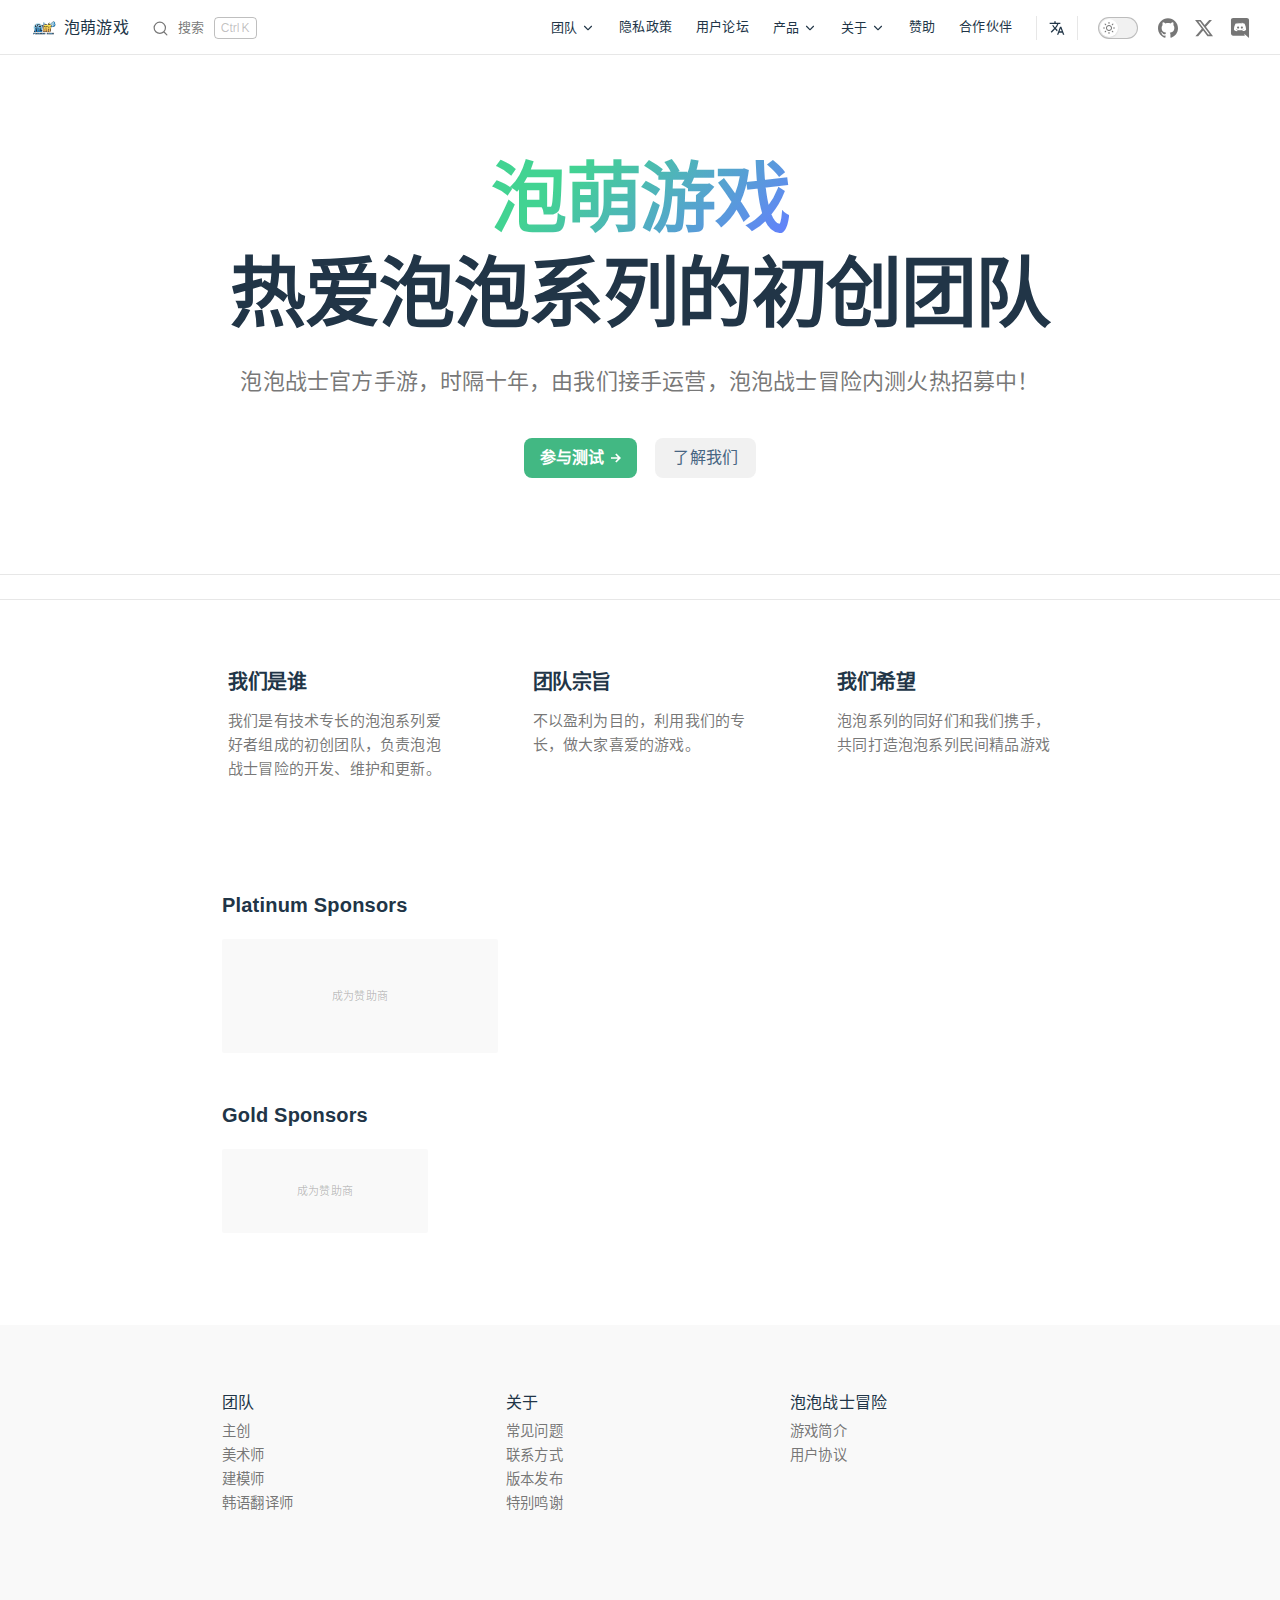
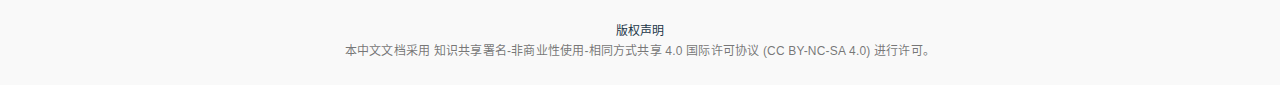
==== commit 0f4f7785: "Initial commit45" ====
--- a/index.html
+++ b/index.html
@@ -50,8 +50,8 @@
         <div id="app">
     </div>
         <script>
-            window.__VP_HASH_MAP__ = JSON.parse("{\"about_coc.md\":\"25de8bd3\",\"about_community-guide.md\":\"a9beb7de\",\"about_translation.md\":\"0061cc42\",\"api_application.md\":\"ce56d111\",\"about_faq.md\":\"45a38196\",\"api_built-in-components.md\":\"b5990dfc\",\"about_releases.md\":\"05aa1ef6\",\"api_built-in-directives.md\":\"fd3f248b\",\"api_component-instance.md\":\"9a875631\",\"api_composition-api-dependency-injection.md\":\"8c8b9d8b\",\"api_built-in-special-elements.md\":\"4385d204\",\"api_custom-renderer.md\":\"707b3ac7\",\"api_options-composition.md\":\"5fe17748\",\"about_team.md\":\"10da47ed\",\"api_options-misc.md\":\"41c81a0c\",\"api_options-rendering.md\":\"d82fb61f\",\"api_reactivity-advanced.md\":\"6f625af0\",\"api_render-function.md\":\"7cd23d8d\",\"api_sfc-css-features.md\":\"135ed4a3\",\"api_sfc-spec.md\":\"212e61b3\",\"api_general.md\":\"ec56a69b\",\"privacy-policy_index.md\":\"dd8418f2\",\"guide_built-ins_suspense.md\":\"de58e450\",\"guide_built-ins_keep-alive.md\":\"a3218c6a\",\"api_reactivity-core.md\":\"c6df9a8e\",\"api_built-in-special-attributes.md\":\"96eae35e\",\"guide_best-practices_security.md\":\"0eb30174\",\"api_composition-api-setup.md\":\"6ee9abfa\",\"ecosystem_newsletters.md\":\"ddc0d5cd\",\"api_sfc-script-setup.md\":\"d8acce08\",\"examples_index.md\":\"5d3d855e\",\"api_options-state.md\":\"ff826844\",\"api_utility-types.md\":\"74708562\",\"guide_best-practices_production-deployment.md\":\"795f9086\",\"api_ssr.md\":\"2155c472\",\"guide_best-practices_performance.md\":\"277c4415\",\"guide_components_async.md\":\"4675b455\",\"guide_built-ins_transition-group.md\":\"d2d8411f\",\"guide_components_events.md\":\"8458e3d1\",\"guide_built-ins_teleport.md\":\"b6a090df\",\"ecosystem_themes.md\":\"839d862e\",\"guide_essentials_class-and-style.md\":\"4e4f43bb\",\"glossary_index.md\":\"eb084577\",\"guide_built-ins_transition.md\":\"956b362d\",\"guide_essentials_computed.md\":\"96ca0778\",\"guide_essentials_application.md\":\"387b56f6\",\"guide_essentials_conditional.md\":\"0252ae98\",\"guide_essentials_component-basics.md\":\"71edc41a\",\"api_options-lifecycle.md\":\"9057f93d\",\"guide_components_v-model.md\":\"be3d6472\",\"api_composition-api-lifecycle.md\":\"5ba3d796\",\"guide_components_props.md\":\"957d31b7\",\"guide_components_registration.md\":\"c59cb3fa\",\"guide_components_attrs.md\":\"ddf43b85\",\"api_reactivity-utilities.md\":\"ba68617e\",\"guide_essentials_list.md\":\"129507c3\",\"guide_essentials_watchers.md\":\"65344363\",\"guide_essentials_template-refs.md\":\"2aaca9d3\",\"guide_essentials_template-syntax.md\":\"4d2fc076\",\"guide_essentials_reactivity-fundamentals.md\":\"3f1848a1\",\"guide_essentials_event-handling.md\":\"92ad7624\",\"guide_essentials_forms.md\":\"38e78db8\",\"guide_components_provide-inject.md\":\"69239d35\",\"guide_extras_render-function.md\":\"faedab91\",\"style-guide_index.md\":\"e57d1f88\",\"guide_extras_composition-api-faq.md\":\"ec453c80\",\"partners_herodevs.md\":\"926a9d17\",\"guide_extras_ways-of-using-vue.md\":\"93390914\",\"guide_extras_web-components.md\":\"84e0fea4\",\"guide_scaling-up_sfc.md\":\"a106f2be\",\"guide_scaling-up_tooling.md\":\"286da1ee\",\"index.md\":\"2c958702\",\"style-guide_pleade_do_not_translate.md\":\"fbd7b912\",\"guide_extras_reactivity-in-depth.md\":\"37da1e55\",\"translations_index.md\":\"15ffd0f9\",\"guide_extras_animation.md\":\"406b498a\",\"style-guide_rules-use-with-caution.md\":\"bf956f3b\",\"partners_vehikl.md\":\"e9d524e2\",\"partners_passionatepeople.md\":\"aac1ba7f\",\"partners_monterail.md\":\"662cd9ce\",\"partners_curotec.md\":\"7b288eff\",\"partners_redberry.md\":\"d203e96f\",\"sponsor_index.md\":\"1bc20718\",\"tutorial_index.md\":\"fbb121b0\",\"partners_dreamonkey.md\":\"c040f3a1\",\"partners_webreinvent.md\":\"e53c8828\",\"style-guide_rules-recommended.md\":\"b1286bd4\",\"guide_components_slots.md\":\"effa63b6\",\"guide_extras_rendering-mechanism.md\":\"5ae6528e\",\"guide_extras_reactivity-transform.md\":\"139a6910\",\"style-guide_rules-essential.md\":\"c623bb08\",\"guide_scaling-up_routing.md\":\"33ca87a1\",\"guide_best-practices_accessibility.md\":\"5253fca5\",\"guide_typescript_options-api.md\":\"a53b3999\",\"partners_all.md\":\"feab053f\",\"partners_tighten.md\":\"6e459152\",\"guide_typescript_overview.md\":\"6a13c2b5\",\"guide_reusability_plugins.md\":\"2088f174\",\"guide_reusability_composables.md\":\"706904c0\",\"guide_reusability_custom-directives.md\":\"f51fe948\",\"guide_scaling-up_testing.md\":\"d69e47fb\",\"guide_scaling-up_state-management.md\":\"57cd5b83\",\"guide_quick-start.md\":\"bdcaf1fb\",\"guide_introduction.md\":\"aaa1272c\",\"guide_essentials_lifecycle.md\":\"966e0b49\",\"partners_index.md\":\"b639074b\",\"guide_scaling-up_ssr.md\":\"2ff46711\",\"style-guide_rules-strongly-recommended.md\":\"1cb49fe9\",\"guide_typescript_composition-api.md\":\"bf68dfe5\"}");
-            window.__VP_SITE_DATA__ = JSON.parse("{\"lang\":\"zh-CN\",\"dir\":\"ltr\",\"title\":\"泡萌游戏\",\"description\":\"泡萌游戏 - 热爱泡泡系列的初创团队\",\"base\":\"/\",\"head\":[],\"appearance\":true,\"themeConfig\":{\"nav\":[{\"text\":\"产品\",\"activeMatch\":\"^/(guide|style-guide|cookbook|examples)/\",\"items\":[{\"text\":\"泡泡战士冒险\",\"link\":\"/introduction/bubblefighteradv\"}]},{\"text\":\"隐私政策\",\"activeMatch\":\"^/privacy-policy/\",\"link\":\"/privacy-policy/\"},{\"text\":\"用户协议\",\"link\":\"/user-agreement\"},{\"text\":\"团队\",\"activeMatch\":\"^/ecosystem/\",\"items\":[{\"text\":\"团队介绍\",\"items\":[{\"text\":\"主创\",\"link\":\"/partners/\"},{\"text\":\"美术师\",\"link\":\"/ecosystem/themes\"},{\"text\":\"建模师\",\"link\":\"https://certification.vuejs.org/?ref=vuejs-nav\"},{\"text\":\"韩语翻译师\",\"link\":\"https://vuejobs.com/?ref=vuejs\"}]}]},{\"text\":\"关于\",\"activeMatch\":\"^/about/\",\"items\":[{\"text\":\"常见问题\",\"link\":\"/about/faq\"},{\"text\":\"联系方式\",\"link\":\"/about/team\"},{\"text\":\"版本发布\",\"link\":\"/about/releases\"},{\"text\":\"特别鸣谢\",\"link\":\"/about/community-guide\"}]},{\"text\":\"赞助\",\"link\":\"/sponsor/\"},{\"text\":\"合作伙伴\",\"link\":\"/partners/\",\"activeMatch\":\"^/partners/\"}],\"sidebar\":{\"/guide/\":[{\"text\":\"开始\",\"items\":[{\"text\":\"简介\",\"link\":\"/guide/introduction\"},{\"text\":\"快速上手\",\"link\":\"/guide/quick-start\"}]},{\"text\":\"基础\",\"items\":[{\"text\":\"创建一个应用\",\"link\":\"/guide/essentials/application\"},{\"text\":\"模板语法\",\"link\":\"/guide/essentials/template-syntax\"},{\"text\":\"响应式基础\",\"link\":\"/guide/essentials/reactivity-fundamentals\"},{\"text\":\"计算属性\",\"link\":\"/guide/essentials/computed\"},{\"text\":\"类与样式绑定\",\"link\":\"/guide/essentials/class-and-style\"},{\"text\":\"条件渲染\",\"link\":\"/guide/essentials/conditional\"},{\"text\":\"列表渲染\",\"link\":\"/guide/essentials/list\"},{\"text\":\"事件处理\",\"link\":\"/guide/essentials/event-handling\"},{\"text\":\"表单输入绑定\",\"link\":\"/guide/essentials/forms\"},{\"text\":\"生命周期\",\"link\":\"/guide/essentials/lifecycle\"},{\"text\":\"侦听器\",\"link\":\"/guide/essentials/watchers\"},{\"text\":\"模板引用\",\"link\":\"/guide/essentials/template-refs\"},{\"text\":\"组件基础\",\"link\":\"/guide/essentials/component-basics\"}]},{\"text\":\"深入组件\",\"items\":[{\"text\":\"注册\",\"link\":\"/guide/components/registration\"},{\"text\":\"Props\",\"link\":\"/guide/components/props\"},{\"text\":\"事件\",\"link\":\"/guide/components/events\"},{\"text\":\"组件 v-model\",\"link\":\"/guide/components/v-model\"},{\"text\":\"透传 Attributes\",\"link\":\"/guide/components/attrs\"},{\"text\":\"插槽\",\"link\":\"/guide/components/slots\"},{\"text\":\"依赖注入\",\"link\":\"/guide/components/provide-inject\"},{\"text\":\"异步组件\",\"link\":\"/guide/components/async\"}]},{\"text\":\"逻辑复用\",\"items\":[{\"text\":\"组合式函数\",\"link\":\"/guide/reusability/composables\"},{\"text\":\"自定义指令\",\"link\":\"/guide/reusability/custom-directives\"},{\"text\":\"插件\",\"link\":\"/guide/reusability/plugins\"}]},{\"text\":\"内置组件\",\"items\":[{\"text\":\"Transition\",\"link\":\"/guide/built-ins/transition\"},{\"text\":\"TransitionGroup\",\"link\":\"/guide/built-ins/transition-group\"},{\"text\":\"KeepAlive\",\"link\":\"/guide/built-ins/keep-alive\"},{\"text\":\"Teleport\",\"link\":\"/guide/built-ins/teleport\"},{\"text\":\"Suspense\",\"link\":\"/guide/built-ins/suspense\"}]},{\"text\":\"应用规模化\",\"items\":[{\"text\":\"单文件组件\",\"link\":\"/guide/scaling-up/sfc\"},{\"text\":\"工具链\",\"link\":\"/guide/scaling-up/tooling\"},{\"text\":\"路由\",\"link\":\"/guide/scaling-up/routing\"},{\"text\":\"状态管理\",\"link\":\"/guide/scaling-up/state-management\"},{\"text\":\"测试\",\"link\":\"/guide/scaling-up/testing\"},{\"text\":\"服务端渲染 (SSR)\",\"link\":\"/guide/scaling-up/ssr\"}]},{\"text\":\"最佳实践\",\"items\":[{\"text\":\"生产部署\",\"link\":\"/guide/best-practices/production-deployment\"},{\"text\":\"性能优化\",\"link\":\"/guide/best-practices/performance\"},{\"text\":\"无障碍访问\",\"link\":\"/guide/best-practices/accessibility\"},{\"text\":\"安全\",\"link\":\"/guide/best-practices/security\"}]},{\"text\":\"TypeScript\",\"items\":[{\"text\":\"总览\",\"link\":\"/guide/typescript/overview\"},{\"text\":\"TS 与组合式 API\",\"link\":\"/guide/typescript/composition-api\"},{\"text\":\"TS 与选项式 API\",\"link\":\"/guide/typescript/options-api\"}]},{\"text\":\"进阶主题\",\"items\":[{\"text\":\"使用 Vue 的多种方式\",\"link\":\"/guide/extras/ways-of-using-vue\"},{\"text\":\"组合式 API 常见问答\",\"link\":\"/guide/extras/composition-api-faq\"},{\"text\":\"深入响应式系统\",\"link\":\"/guide/extras/reactivity-in-depth\"},{\"text\":\"渲染机制\",\"link\":\"/guide/extras/rendering-mechanism\"},{\"text\":\"渲染函数 & JSX\",\"link\":\"/guide/extras/render-function\"},{\"text\":\"Vue 与 Web Components\",\"link\":\"/guide/extras/web-components\"},{\"text\":\"动画技巧\",\"link\":\"/guide/extras/animation\"}]}],\"/api/\":[{\"text\":\"全局 API\",\"items\":[{\"text\":\"应用实例\",\"link\":\"/api/application\"},{\"text\":\"通用\",\"link\":\"/api/general\"}]},{\"text\":\"组合式 API\",\"items\":[{\"text\":\"setup()\",\"link\":\"/api/composition-api-setup\"},{\"text\":\"响应式: 核心\",\"link\":\"/api/reactivity-core\"},{\"text\":\"响应式: 工具\",\"link\":\"/api/reactivity-utilities\"},{\"text\":\"响应式: 进阶\",\"link\":\"/api/reactivity-advanced\"},{\"text\":\"生命周期钩子\",\"link\":\"/api/composition-api-lifecycle\"},{\"text\":\"依赖注入\",\"link\":\"/api/composition-api-dependency-injection\"}]},{\"text\":\"选项式 API\",\"items\":[{\"text\":\"状态选项\",\"link\":\"/api/options-state\"},{\"text\":\"渲染选项\",\"link\":\"/api/options-rendering\"},{\"text\":\"生命周期选项\",\"link\":\"/api/options-lifecycle\"},{\"text\":\"组合选项\",\"link\":\"/api/options-composition\"},{\"text\":\"其他杂项\",\"link\":\"/api/options-misc\"},{\"text\":\"组件实例\",\"link\":\"/api/component-instance\"}]},{\"text\":\"内置内容\",\"items\":[{\"text\":\"指令\",\"link\":\"/api/built-in-directives\"},{\"text\":\"组件\",\"link\":\"/api/built-in-components\"},{\"text\":\"特殊元素\",\"link\":\"/api/built-in-special-elements\"},{\"text\":\"特殊 Attributes\",\"link\":\"/api/built-in-special-attributes\"}]},{\"text\":\"单文件组件\",\"items\":[{\"text\":\"语法定义\",\"link\":\"/api/sfc-spec\"},{\"text\":\"<script setup>\",\"link\":\"/api/sfc-script-setup\"},{\"text\":\"CSS 功能\",\"link\":\"/api/sfc-css-features\"}]},{\"text\":\"进阶 API\",\"items\":[{\"text\":\"渲染函数\",\"link\":\"/api/render-function\"},{\"text\":\"服务端渲染\",\"link\":\"/api/ssr\"},{\"text\":\"TypeScript 工具类型\",\"link\":\"/api/utility-types\"},{\"text\":\"自定义渲染\",\"link\":\"/api/custom-renderer\"}]}],\"/examples/\":[{\"text\":\"基础\",\"items\":[{\"text\":\"你好，世界\",\"link\":\"/examples/#hello-world\"},{\"text\":\"处理用户输入\",\"link\":\"/examples/#handling-input\"},{\"text\":\"Attribute 绑定\",\"link\":\"/examples/#attribute-bindings\"},{\"text\":\"条件与循环\",\"link\":\"/examples/#conditionals-and-loops\"},{\"text\":\"表单绑定\",\"link\":\"/examples/#form-bindings\"},{\"text\":\"简单组件\",\"link\":\"/examples/#simple-component\"}]},{\"text\":\"实战\",\"items\":[{\"text\":\"Markdown 编辑器\",\"link\":\"/examples/#markdown\"},{\"text\":\"获取数据\",\"link\":\"/examples/#fetching-data\"},{\"text\":\"带有排序和过滤器的网格\",\"link\":\"/examples/#grid\"},{\"text\":\"树状视图\",\"link\":\"/examples/#tree\"},{\"text\":\"SVG 图像\",\"link\":\"/examples/#svg\"},{\"text\":\"带过渡动效的模态框\",\"link\":\"/examples/#modal\"},{\"text\":\"带过渡动效的列表\",\"link\":\"/examples/#list-transition\"},{\"text\":\"TodoMVC\",\"link\":\"/examples/#todomvc\"}]},{\"text\":\"7 GUIs\",\"items\":[{\"text\":\"计数器\",\"link\":\"/examples/#counter\"},{\"text\":\"温度转换器\",\"link\":\"/examples/#temperature-converter\"},{\"text\":\"机票预订\",\"link\":\"/examples/#flight-booker\"},{\"text\":\"计时器\",\"link\":\"/examples/#timer\"},{\"text\":\"CRUD\",\"link\":\"/examples/#crud\"},{\"text\":\"画圆\",\"link\":\"/examples/#circle-drawer\"},{\"text\":\"单元格\",\"link\":\"/examples/#cells\"}]}],\"/style-guide/\":[{\"text\":\"Style Guide\",\"items\":[{\"text\":\"Overview\",\"link\":\"/style-guide/\"},{\"text\":\"A - Essential\",\"link\":\"/style-guide/rules-essential\"},{\"text\":\"B - Strongly Recommended\",\"link\":\"/style-guide/rules-strongly-recommended\"},{\"text\":\"C - Recommended\",\"link\":\"/style-guide/rules-recommended\"},{\"text\":\"D - Use with Caution\",\"link\":\"/style-guide/rules-use-with-caution\"}]}]},\"i18n\":{\"search\":\"搜索\",\"menu\":\"菜单\",\"toc\":\"本页目录\",\"returnToTop\":\"返回顶部\",\"appearance\":\"外观\",\"previous\":\"前一篇\",\"next\":\"下一篇\",\"pageNotFound\":\"页面未找到\",\"deadLink\":{\"before\":\"你打开了一个不存在的链接：\",\"after\":\"。\"},\"deadLinkReport\":{\"before\":\"不介意的话请提交到\",\"link\":\"这里\",\"after\":\"，我们会跟进修复。\"},\"footerLicense\":{\"before\":\"\",\"after\":\"\"},\"ariaAnnouncer\":{\"before\":\"\",\"after\":\"已经加载完毕\"},\"ariaDarkMode\":\"切换深色模式\",\"ariaSkipToContent\":\"直接跳到内容\",\"ariaToC\":\"当前页面的目录\",\"ariaMainNav\":\"主导航\",\"ariaMobileNav\":\"移动版导航\",\"ariaSidebarNav\":\"侧边栏导航\"},\"localeLinks\":[{\"link\":\"https://vuejs.org\",\"text\":\"English\",\"repo\":\"https://github.com/vuejs/docs\"},{\"link\":\"https://ja.vuejs.org\",\"text\":\"日本語\",\"repo\":\"https://github.com/vuejs-translations/docs-ja\"},{\"link\":\"https://ua.vuejs.org\",\"text\":\"Українська\",\"repo\":\"https://github.com/vuejs-translations/docs-uk\"},{\"link\":\"https://fr.vuejs.org\",\"text\":\"Français\",\"repo\":\"https://github.com/vuejs-translations/docs-fr\"},{\"link\":\"https://ko.vuejs.org\",\"text\":\"한국어\",\"repo\":\"https://github.com/vuejs-translations/docs-ko\"},{\"link\":\"https://pt.vuejs.org\",\"text\":\"Português\",\"repo\":\"https://github.com/vuejs-translations/docs-pt\"},{\"link\":\"https://bn.vuejs.org\",\"text\":\"বাংলা\",\"repo\":\"https://github.com/vuejs-translations/docs-bn\"},{\"link\":\"https://it.vuejs.org\",\"text\":\"Italiano\",\"repo\":\"https://github.com/vuejs-translations/docs-it\"},{\"link\":\"/translations/\",\"text\":\"帮助我们翻译！\",\"isTranslationsDesc\":true}],\"algolia\":{\"indexName\":\"vuejs_cn2\",\"appId\":\"UURH1MHAF7\",\"apiKey\":\"c23eb8e7895f42daeaf2bf6f63eb4bf6\",\"searchParameters\":{\"facetFilters\":[\"version:v3\"]},\"placeholder\":\"搜索文档\",\"translations\":{\"button\":{\"buttonText\":\"搜索\"},\"modal\":{\"searchBox\":{\"resetButtonTitle\":\"清除查询条件\",\"resetButtonAriaLabel\":\"清除查询条件\",\"cancelButtonText\":\"取消\",\"cancelButtonAriaLabel\":\"取消\"},\"startScreen\":{\"recentSearchesTitle\":\"搜索历史\",\"noRecentSearchesText\":\"没有搜索历史\",\"saveRecentSearchButtonTitle\":\"保存到搜索历史\",\"removeRecentSearchButtonTitle\":\"从搜索历史中移除\",\"favoriteSearchesTitle\":\"收藏\",\"removeFavoriteSearchButtonTitle\":\"从收藏中移除\"},\"errorScreen\":{\"titleText\":\"无法获取结果\",\"helpText\":\"你可能需要检查你的网络连接\"},\"footer\":{\"selectText\":\"选择\",\"navigateText\":\"切换\",\"closeText\":\"关闭\",\"searchByText\":\"搜索供应商\"},\"noResultsScreen\":{\"noResultsText\":\"无法找到相关结果\",\"suggestedQueryText\":\"你可以尝试查询\",\"reportMissingResultsText\":\"你认为这个查询应该有结果？\",\"reportMissingResultsLinkText\":\"向我们反馈\"}}}},\"socialLinks\":[{\"icon\":\"github\",\"link\":\"https://github.com/vuejs/\"},{\"icon\":\"twitter\",\"link\":\"https://twitter.com/vuejs\"},{\"icon\":\"discord\",\"link\":\"https://discord.com/invite/HBherRA\"}],\"editLink\":{\"repo\":\"vuejs-translations/docs-zh-cn\",\"text\":\"在 GitHub 上编辑此页\"},\"footer\":{\"license\":{\"text\":\"版权声明\",\"link\":\"https://github.com/vuejs-translations/docs-zh-cn#%E7%89%88%E6%9D%83%E5%A3%B0%E6%98%8E\"},\"copyright\":\"本中文文档采用 知识共享署名-非商业性使用-相同方式共享 4.0 国际许可协议  (CC BY-NC-SA 4.0) 进行许可。\"}},\"locales\":{},\"scrollOffset\":[\"header\",\".VPLocalNav\"],\"cleanUrls\":false}");
+            window.__VP_HASH_MAP__ = JSON.parse("{\"about_coc.md\":\"25de8bd3\",\"about_community-guide.md\":\"a9beb7de\",\"about_translation.md\":\"0061cc42\",\"api_application.md\":\"ce56d111\",\"about_user-agreement.md\":\"45a38197\",\"about_faq.md\":\"45a38196\",\"api_built-in-components.md\":\"b5990dfc\",\"about_releases.md\":\"05aa1ef6\",\"api_built-in-directives.md\":\"fd3f248b\",\"api_component-instance.md\":\"9a875631\",\"api_composition-api-dependency-injection.md\":\"8c8b9d8b\",\"api_built-in-special-elements.md\":\"4385d204\",\"api_custom-renderer.md\":\"707b3ac7\",\"api_options-composition.md\":\"5fe17748\",\"about_team.md\":\"10da47ed\",\"api_options-misc.md\":\"41c81a0c\",\"api_options-rendering.md\":\"d82fb61f\",\"api_reactivity-advanced.md\":\"6f625af0\",\"api_render-function.md\":\"7cd23d8d\",\"api_sfc-css-features.md\":\"135ed4a3\",\"api_sfc-spec.md\":\"212e61b3\",\"api_general.md\":\"ec56a69b\",\"privacy-policy_index.md\":\"dd8418f2\",\"guide_built-ins_suspense.md\":\"de58e450\",\"guide_built-ins_keep-alive.md\":\"a3218c6a\",\"api_reactivity-core.md\":\"c6df9a8e\",\"api_built-in-special-attributes.md\":\"96eae35e\",\"guide_best-practices_security.md\":\"0eb30174\",\"api_composition-api-setup.md\":\"6ee9abfa\",\"ecosystem_newsletters.md\":\"ddc0d5cd\",\"api_sfc-script-setup.md\":\"d8acce08\",\"examples_index.md\":\"5d3d855e\",\"api_options-state.md\":\"ff826844\",\"api_utility-types.md\":\"74708562\",\"guide_best-practices_production-deployment.md\":\"795f9086\",\"api_ssr.md\":\"2155c472\",\"guide_best-practices_performance.md\":\"277c4415\",\"guide_components_async.md\":\"4675b455\",\"guide_built-ins_transition-group.md\":\"d2d8411f\",\"guide_components_events.md\":\"8458e3d1\",\"guide_built-ins_teleport.md\":\"b6a090df\",\"ecosystem_themes.md\":\"839d862e\",\"guide_essentials_class-and-style.md\":\"4e4f43bb\",\"glossary_index.md\":\"eb084577\",\"guide_built-ins_transition.md\":\"956b362d\",\"guide_essentials_computed.md\":\"96ca0778\",\"guide_essentials_application.md\":\"387b56f6\",\"guide_essentials_conditional.md\":\"0252ae98\",\"guide_essentials_component-basics.md\":\"71edc41a\",\"api_options-lifecycle.md\":\"9057f93d\",\"guide_components_v-model.md\":\"be3d6472\",\"api_composition-api-lifecycle.md\":\"5ba3d796\",\"guide_components_props.md\":\"957d31b7\",\"guide_components_registration.md\":\"c59cb3fa\",\"guide_components_attrs.md\":\"ddf43b85\",\"api_reactivity-utilities.md\":\"ba68617e\",\"guide_essentials_list.md\":\"129507c3\",\"guide_essentials_watchers.md\":\"65344363\",\"guide_essentials_template-refs.md\":\"2aaca9d3\",\"guide_essentials_template-syntax.md\":\"4d2fc076\",\"guide_essentials_reactivity-fundamentals.md\":\"3f1848a1\",\"guide_essentials_event-handling.md\":\"92ad7624\",\"guide_essentials_forms.md\":\"38e78db8\",\"guide_components_provide-inject.md\":\"69239d35\",\"guide_extras_render-function.md\":\"faedab91\",\"style-guide_index.md\":\"e57d1f88\",\"guide_extras_composition-api-faq.md\":\"ec453c80\",\"partners_herodevs.md\":\"926a9d17\",\"guide_extras_ways-of-using-vue.md\":\"93390914\",\"guide_extras_web-components.md\":\"84e0fea4\",\"guide_scaling-up_sfc.md\":\"a106f2be\",\"guide_scaling-up_tooling.md\":\"286da1ee\",\"index.md\":\"2c958702\",\"style-guide_pleade_do_not_translate.md\":\"fbd7b912\",\"guide_extras_reactivity-in-depth.md\":\"37da1e55\",\"translations_index.md\":\"15ffd0f9\",\"guide_extras_animation.md\":\"406b498a\",\"style-guide_rules-use-with-caution.md\":\"bf956f3b\",\"partners_vehikl.md\":\"e9d524e2\",\"partners_passionatepeople.md\":\"aac1ba7f\",\"partners_monterail.md\":\"662cd9ce\",\"partners_curotec.md\":\"7b288eff\",\"partners_redberry.md\":\"d203e96f\",\"sponsor_index.md\":\"1bc20718\",\"tutorial_index.md\":\"fbb121b0\",\"partners_dreamonkey.md\":\"c040f3a1\",\"partners_webreinvent.md\":\"e53c8828\",\"style-guide_rules-recommended.md\":\"b1286bd4\",\"guide_components_slots.md\":\"effa63b6\",\"guide_extras_rendering-mechanism.md\":\"5ae6528e\",\"guide_extras_reactivity-transform.md\":\"139a6910\",\"style-guide_rules-essential.md\":\"c623bb08\",\"guide_scaling-up_routing.md\":\"33ca87a1\",\"guide_best-practices_accessibility.md\":\"5253fca5\",\"guide_typescript_options-api.md\":\"a53b3999\",\"partners_all.md\":\"feab053f\",\"partners_tighten.md\":\"6e459152\",\"guide_typescript_overview.md\":\"6a13c2b5\",\"guide_reusability_plugins.md\":\"2088f174\",\"guide_reusability_composables.md\":\"706904c0\",\"guide_reusability_custom-directives.md\":\"f51fe948\",\"guide_scaling-up_testing.md\":\"d69e47fb\",\"guide_scaling-up_state-management.md\":\"57cd5b83\",\"guide_quick-start.md\":\"bdcaf1fb\",\"guide_introduction.md\":\"aaa1272c\",\"guide_essentials_lifecycle.md\":\"966e0b49\",\"partners_index.md\":\"b639074b\",\"guide_scaling-up_ssr.md\":\"2ff46711\",\"style-guide_rules-strongly-recommended.md\":\"1cb49fe9\",\"guide_typescript_composition-api.md\":\"bf68dfe5\"}");
+            window.__VP_SITE_DATA__ = JSON.parse("{\"lang\":\"zh-CN\",\"dir\":\"ltr\",\"title\":\"泡萌游戏\",\"description\":\"泡萌游戏 - 热爱泡泡系列的初创团队\",\"base\":\"/\",\"head\":[],\"appearance\":true,\"themeConfig\":{\"nav\":[{\"text\":\"团队\",\"activeMatch\":\"^/(guide|style-guide|cookbook|examples)/\",\"items\":[{\"text\":\"主创\",\"link\":\"/introduction/bubblefighteradv\"},{\"text\":\"美术师\",\"link\":\"/introduction/bubblefighteradv\"},{\"text\":\"建模师\",\"link\":\"/introduction/bubblefighteradv\"},{\"text\":\"韩语翻译师\",\"link\":\"/introduction/bubblefighteradv\"}]},{\"text\":\"隐私政策\",\"activeMatch\":\"^/privacy-policy/\",\"link\":\"/privacy-policy/\"},{\"text\":\"用户论坛\",\"link\":\"/user-forum\"},{\"text\":\"产品\",\"activeMatch\":\"^/ecosystem/\",\"items\":[{\"text\":\"泡泡战士冒险\",\"items\":[{\"text\":\"游戏简介\",\"link\":\"/partners/\"},{\"text\":\"用户协议\",\"link\":\"/about/user-agreement\"}]}]},{\"text\":\"关于\",\"activeMatch\":\"^/about/\",\"items\":[{\"text\":\"常见问题\",\"link\":\"/about/faq\"},{\"text\":\"联系方式\",\"link\":\"/about/team\"},{\"text\":\"版本发布\",\"link\":\"/about/releases\"},{\"text\":\"特别鸣谢\",\"link\":\"/about/community-guide\"}]},{\"text\":\"赞助\",\"link\":\"/sponsor/\"},{\"text\":\"合作伙伴\",\"link\":\"/partners/\",\"activeMatch\":\"^/partners/\"}],\"sidebar\":{\"/guide/\":[{\"text\":\"开始\",\"items\":[{\"text\":\"简介\",\"link\":\"/guide/introduction\"},{\"text\":\"快速上手\",\"link\":\"/guide/quick-start\"}]},{\"text\":\"基础\",\"items\":[{\"text\":\"创建一个应用\",\"link\":\"/guide/essentials/application\"},{\"text\":\"模板语法\",\"link\":\"/guide/essentials/template-syntax\"},{\"text\":\"响应式基础\",\"link\":\"/guide/essentials/reactivity-fundamentals\"},{\"text\":\"计算属性\",\"link\":\"/guide/essentials/computed\"},{\"text\":\"类与样式绑定\",\"link\":\"/guide/essentials/class-and-style\"},{\"text\":\"条件渲染\",\"link\":\"/guide/essentials/conditional\"},{\"text\":\"列表渲染\",\"link\":\"/guide/essentials/list\"},{\"text\":\"事件处理\",\"link\":\"/guide/essentials/event-handling\"},{\"text\":\"表单输入绑定\",\"link\":\"/guide/essentials/forms\"},{\"text\":\"生命周期\",\"link\":\"/guide/essentials/lifecycle\"},{\"text\":\"侦听器\",\"link\":\"/guide/essentials/watchers\"},{\"text\":\"模板引用\",\"link\":\"/guide/essentials/template-refs\"},{\"text\":\"组件基础\",\"link\":\"/guide/essentials/component-basics\"}]},{\"text\":\"深入组件\",\"items\":[{\"text\":\"注册\",\"link\":\"/guide/components/registration\"},{\"text\":\"Props\",\"link\":\"/guide/components/props\"},{\"text\":\"事件\",\"link\":\"/guide/components/events\"},{\"text\":\"组件 v-model\",\"link\":\"/guide/components/v-model\"},{\"text\":\"透传 Attributes\",\"link\":\"/guide/components/attrs\"},{\"text\":\"插槽\",\"link\":\"/guide/components/slots\"},{\"text\":\"依赖注入\",\"link\":\"/guide/components/provide-inject\"},{\"text\":\"异步组件\",\"link\":\"/guide/components/async\"}]},{\"text\":\"逻辑复用\",\"items\":[{\"text\":\"组合式函数\",\"link\":\"/guide/reusability/composables\"},{\"text\":\"自定义指令\",\"link\":\"/guide/reusability/custom-directives\"},{\"text\":\"插件\",\"link\":\"/guide/reusability/plugins\"}]},{\"text\":\"内置组件\",\"items\":[{\"text\":\"Transition\",\"link\":\"/guide/built-ins/transition\"},{\"text\":\"TransitionGroup\",\"link\":\"/guide/built-ins/transition-group\"},{\"text\":\"KeepAlive\",\"link\":\"/guide/built-ins/keep-alive\"},{\"text\":\"Teleport\",\"link\":\"/guide/built-ins/teleport\"},{\"text\":\"Suspense\",\"link\":\"/guide/built-ins/suspense\"}]},{\"text\":\"应用规模化\",\"items\":[{\"text\":\"单文件组件\",\"link\":\"/guide/scaling-up/sfc\"},{\"text\":\"工具链\",\"link\":\"/guide/scaling-up/tooling\"},{\"text\":\"路由\",\"link\":\"/guide/scaling-up/routing\"},{\"text\":\"状态管理\",\"link\":\"/guide/scaling-up/state-management\"},{\"text\":\"测试\",\"link\":\"/guide/scaling-up/testing\"},{\"text\":\"服务端渲染 (SSR)\",\"link\":\"/guide/scaling-up/ssr\"}]},{\"text\":\"最佳实践\",\"items\":[{\"text\":\"生产部署\",\"link\":\"/guide/best-practices/production-deployment\"},{\"text\":\"性能优化\",\"link\":\"/guide/best-practices/performance\"},{\"text\":\"无障碍访问\",\"link\":\"/guide/best-practices/accessibility\"},{\"text\":\"安全\",\"link\":\"/guide/best-practices/security\"}]},{\"text\":\"TypeScript\",\"items\":[{\"text\":\"总览\",\"link\":\"/guide/typescript/overview\"},{\"text\":\"TS 与组合式 API\",\"link\":\"/guide/typescript/composition-api\"},{\"text\":\"TS 与选项式 API\",\"link\":\"/guide/typescript/options-api\"}]},{\"text\":\"进阶主题\",\"items\":[{\"text\":\"使用 Vue 的多种方式\",\"link\":\"/guide/extras/ways-of-using-vue\"},{\"text\":\"组合式 API 常见问答\",\"link\":\"/guide/extras/composition-api-faq\"},{\"text\":\"深入响应式系统\",\"link\":\"/guide/extras/reactivity-in-depth\"},{\"text\":\"渲染机制\",\"link\":\"/guide/extras/rendering-mechanism\"},{\"text\":\"渲染函数 & JSX\",\"link\":\"/guide/extras/render-function\"},{\"text\":\"Vue 与 Web Components\",\"link\":\"/guide/extras/web-components\"},{\"text\":\"动画技巧\",\"link\":\"/guide/extras/animation\"}]}],\"/api/\":[{\"text\":\"全局 API\",\"items\":[{\"text\":\"应用实例\",\"link\":\"/api/application\"},{\"text\":\"通用\",\"link\":\"/api/general\"}]},{\"text\":\"组合式 API\",\"items\":[{\"text\":\"setup()\",\"link\":\"/api/composition-api-setup\"},{\"text\":\"响应式: 核心\",\"link\":\"/api/reactivity-core\"},{\"text\":\"响应式: 工具\",\"link\":\"/api/reactivity-utilities\"},{\"text\":\"响应式: 进阶\",\"link\":\"/api/reactivity-advanced\"},{\"text\":\"生命周期钩子\",\"link\":\"/api/composition-api-lifecycle\"},{\"text\":\"依赖注入\",\"link\":\"/api/composition-api-dependency-injection\"}]},{\"text\":\"选项式 API\",\"items\":[{\"text\":\"状态选项\",\"link\":\"/api/options-state\"},{\"text\":\"渲染选项\",\"link\":\"/api/options-rendering\"},{\"text\":\"生命周期选项\",\"link\":\"/api/options-lifecycle\"},{\"text\":\"组合选项\",\"link\":\"/api/options-composition\"},{\"text\":\"其他杂项\",\"link\":\"/api/options-misc\"},{\"text\":\"组件实例\",\"link\":\"/api/component-instance\"}]},{\"text\":\"内置内容\",\"items\":[{\"text\":\"指令\",\"link\":\"/api/built-in-directives\"},{\"text\":\"组件\",\"link\":\"/api/built-in-components\"},{\"text\":\"特殊元素\",\"link\":\"/api/built-in-special-elements\"},{\"text\":\"特殊 Attributes\",\"link\":\"/api/built-in-special-attributes\"}]},{\"text\":\"单文件组件\",\"items\":[{\"text\":\"语法定义\",\"link\":\"/api/sfc-spec\"},{\"text\":\"<script setup>\",\"link\":\"/api/sfc-script-setup\"},{\"text\":\"CSS 功能\",\"link\":\"/api/sfc-css-features\"}]},{\"text\":\"进阶 API\",\"items\":[{\"text\":\"渲染函数\",\"link\":\"/api/render-function\"},{\"text\":\"服务端渲染\",\"link\":\"/api/ssr\"},{\"text\":\"TypeScript 工具类型\",\"link\":\"/api/utility-types\"},{\"text\":\"自定义渲染\",\"link\":\"/api/custom-renderer\"}]}],\"/examples/\":[{\"text\":\"基础\",\"items\":[{\"text\":\"你好，世界\",\"link\":\"/examples/#hello-world\"},{\"text\":\"处理用户输入\",\"link\":\"/examples/#handling-input\"},{\"text\":\"Attribute 绑定\",\"link\":\"/examples/#attribute-bindings\"},{\"text\":\"条件与循环\",\"link\":\"/examples/#conditionals-and-loops\"},{\"text\":\"表单绑定\",\"link\":\"/examples/#form-bindings\"},{\"text\":\"简单组件\",\"link\":\"/examples/#simple-component\"}]},{\"text\":\"实战\",\"items\":[{\"text\":\"Markdown 编辑器\",\"link\":\"/examples/#markdown\"},{\"text\":\"获取数据\",\"link\":\"/examples/#fetching-data\"},{\"text\":\"带有排序和过滤器的网格\",\"link\":\"/examples/#grid\"},{\"text\":\"树状视图\",\"link\":\"/examples/#tree\"},{\"text\":\"SVG 图像\",\"link\":\"/examples/#svg\"},{\"text\":\"带过渡动效的模态框\",\"link\":\"/examples/#modal\"},{\"text\":\"带过渡动效的列表\",\"link\":\"/examples/#list-transition\"},{\"text\":\"TodoMVC\",\"link\":\"/examples/#todomvc\"}]},{\"text\":\"7 GUIs\",\"items\":[{\"text\":\"计数器\",\"link\":\"/examples/#counter\"},{\"text\":\"温度转换器\",\"link\":\"/examples/#temperature-converter\"},{\"text\":\"机票预订\",\"link\":\"/examples/#flight-booker\"},{\"text\":\"计时器\",\"link\":\"/examples/#timer\"},{\"text\":\"CRUD\",\"link\":\"/examples/#crud\"},{\"text\":\"画圆\",\"link\":\"/examples/#circle-drawer\"},{\"text\":\"单元格\",\"link\":\"/examples/#cells\"}]}],\"/style-guide/\":[{\"text\":\"Style Guide\",\"items\":[{\"text\":\"Overview\",\"link\":\"/style-guide/\"},{\"text\":\"A - Essential\",\"link\":\"/style-guide/rules-essential\"},{\"text\":\"B - Strongly Recommended\",\"link\":\"/style-guide/rules-strongly-recommended\"},{\"text\":\"C - Recommended\",\"link\":\"/style-guide/rules-recommended\"},{\"text\":\"D - Use with Caution\",\"link\":\"/style-guide/rules-use-with-caution\"}]}]},\"i18n\":{\"search\":\"搜索\",\"menu\":\"菜单\",\"toc\":\"本页目录\",\"returnToTop\":\"返回顶部\",\"appearance\":\"外观\",\"previous\":\"前一篇\",\"next\":\"下一篇\",\"pageNotFound\":\"页面未找到\",\"deadLink\":{\"before\":\"你打开了一个不存在的链接：\",\"after\":\"。\"},\"deadLinkReport\":{\"before\":\"不介意的话请提交到\",\"link\":\"这里\",\"after\":\"，我们会跟进修复。\"},\"footerLicense\":{\"before\":\"\",\"after\":\"\"},\"ariaAnnouncer\":{\"before\":\"\",\"after\":\"已经加载完毕\"},\"ariaDarkMode\":\"切换深色模式\",\"ariaSkipToContent\":\"直接跳到内容\",\"ariaToC\":\"当前页面的目录\",\"ariaMainNav\":\"主导航\",\"ariaMobileNav\":\"移动版导航\",\"ariaSidebarNav\":\"侧边栏导航\"},\"localeLinks\":[{\"link\":\"https://vuejs.org\",\"text\":\"English\",\"repo\":\"https://github.com/vuejs/docs\"},{\"link\":\"https://ja.vuejs.org\",\"text\":\"日本語\",\"repo\":\"https://github.com/vuejs-translations/docs-ja\"},{\"link\":\"https://ua.vuejs.org\",\"text\":\"Українська\",\"repo\":\"https://github.com/vuejs-translations/docs-uk\"},{\"link\":\"https://fr.vuejs.org\",\"text\":\"Français\",\"repo\":\"https://github.com/vuejs-translations/docs-fr\"},{\"link\":\"https://ko.vuejs.org\",\"text\":\"한국어\",\"repo\":\"https://github.com/vuejs-translations/docs-ko\"},{\"link\":\"https://pt.vuejs.org\",\"text\":\"Português\",\"repo\":\"https://github.com/vuejs-translations/docs-pt\"},{\"link\":\"https://bn.vuejs.org\",\"text\":\"বাংলা\",\"repo\":\"https://github.com/vuejs-translations/docs-bn\"},{\"link\":\"https://it.vuejs.org\",\"text\":\"Italiano\",\"repo\":\"https://github.com/vuejs-translations/docs-it\"},{\"link\":\"/translations/\",\"text\":\"帮助我们翻译！\",\"isTranslationsDesc\":true}],\"algolia\":{\"indexName\":\"vuejs_cn2\",\"appId\":\"UURH1MHAF7\",\"apiKey\":\"c23eb8e7895f42daeaf2bf6f63eb4bf6\",\"searchParameters\":{\"facetFilters\":[\"version:v3\"]},\"placeholder\":\"搜索文档\",\"translations\":{\"button\":{\"buttonText\":\"搜索\"},\"modal\":{\"searchBox\":{\"resetButtonTitle\":\"清除查询条件\",\"resetButtonAriaLabel\":\"清除查询条件\",\"cancelButtonText\":\"取消\",\"cancelButtonAriaLabel\":\"取消\"},\"startScreen\":{\"recentSearchesTitle\":\"搜索历史\",\"noRecentSearchesText\":\"没有搜索历史\",\"saveRecentSearchButtonTitle\":\"保存到搜索历史\",\"removeRecentSearchButtonTitle\":\"从搜索历史中移除\",\"favoriteSearchesTitle\":\"收藏\",\"removeFavoriteSearchButtonTitle\":\"从收藏中移除\"},\"errorScreen\":{\"titleText\":\"无法获取结果\",\"helpText\":\"你可能需要检查你的网络连接\"},\"footer\":{\"selectText\":\"选择\",\"navigateText\":\"切换\",\"closeText\":\"关闭\",\"searchByText\":\"搜索供应商\"},\"noResultsScreen\":{\"noResultsText\":\"无法找到相关结果\",\"suggestedQueryText\":\"你可以尝试查询\",\"reportMissingResultsText\":\"你认为这个查询应该有结果？\",\"reportMissingResultsLinkText\":\"向我们反馈\"}}}},\"socialLinks\":[{\"icon\":\"github\",\"link\":\"https://github.com/vuejs/\"},{\"icon\":\"twitter\",\"link\":\"https://twitter.com/vuejs\"},{\"icon\":\"discord\",\"link\":\"https://discord.com/invite/HBherRA\"}],\"editLink\":{\"repo\":\"vuejs-translations/docs-zh-cn\",\"text\":\"在 GitHub 上编辑此页\"},\"footer\":{\"license\":{\"text\":\"版权声明\",\"link\":\"https://github.com/vuejs-translations/docs-zh-cn#%E7%89%88%E6%9D%83%E5%A3%B0%E6%98%8E\"},\"copyright\":\"本中文文档采用 知识共享署名-非商业性使用-相同方式共享 4.0 国际许可协议  (CC BY-NC-SA 4.0) 进行许可。\"}},\"locales\":{},\"scrollOffset\":[\"header\",\".VPLocalNav\"],\"cleanUrls\":false}");
         </script>
     </body>
 </html>
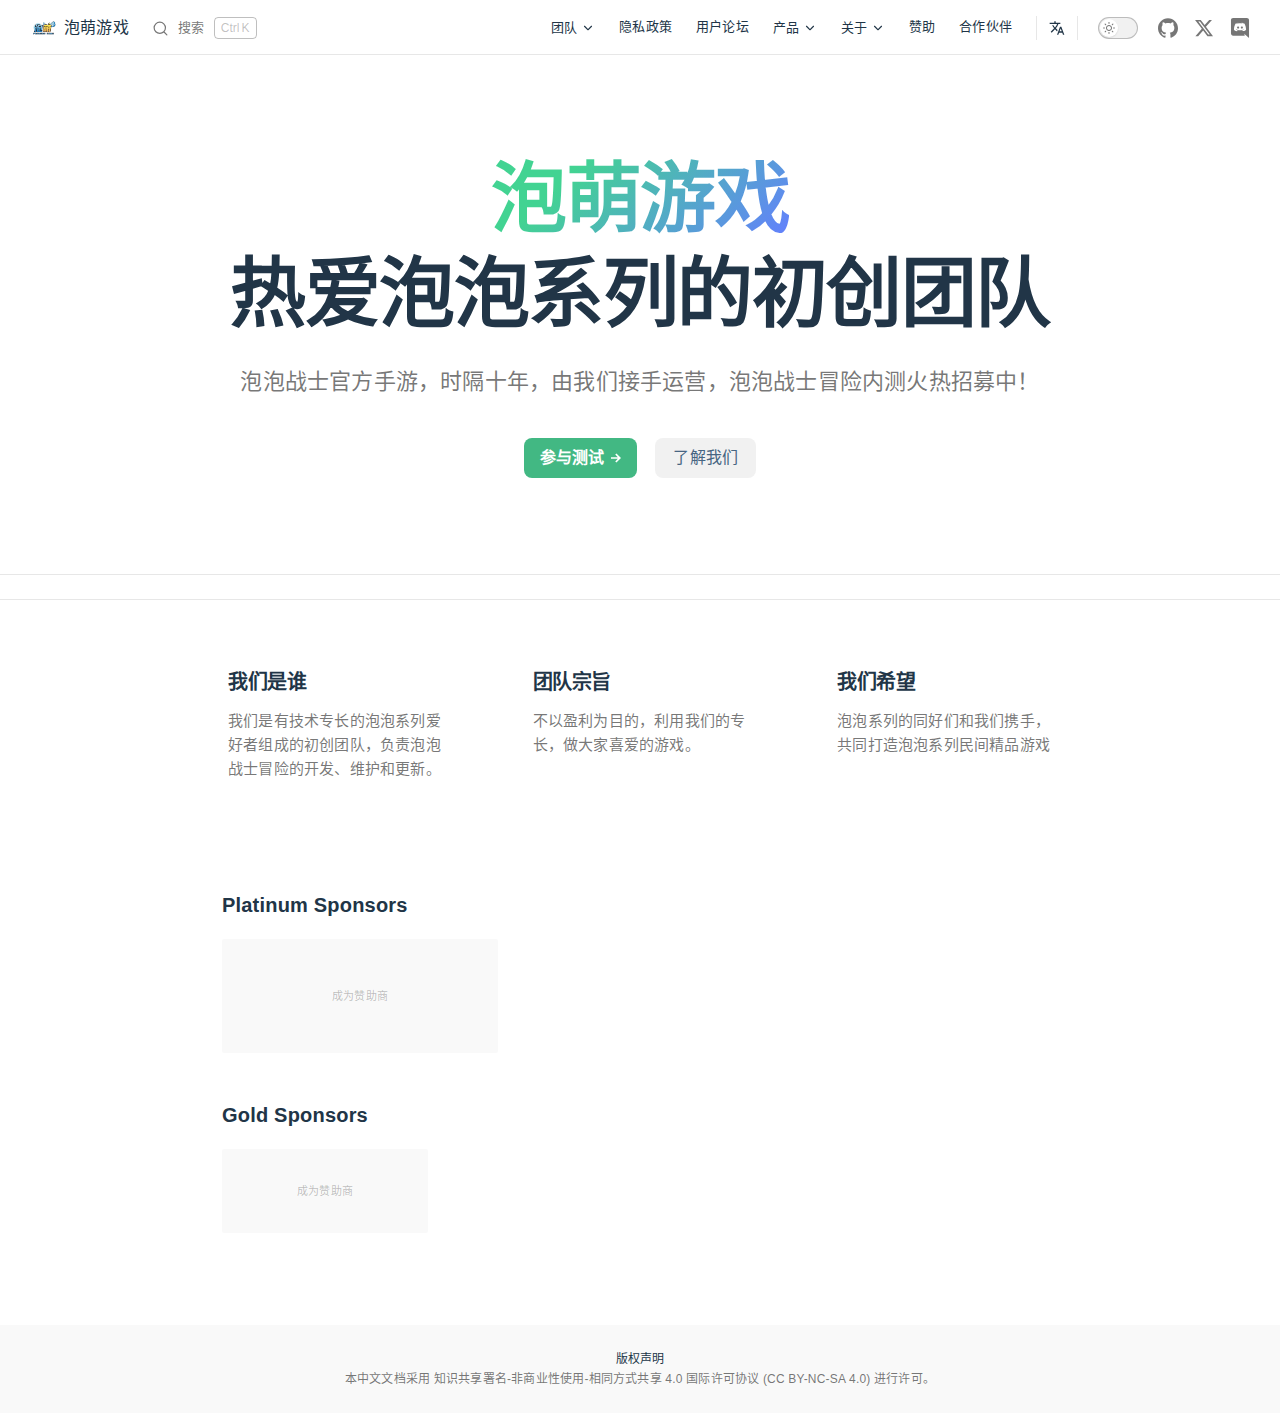
==== commit 192005a2: "Initial commit47" ====
--- a/index.html
+++ b/index.html
@@ -51,7 +51,7 @@
     </div>
         <script>
             window.__VP_HASH_MAP__ = JSON.parse("{\"about_coc.md\":\"25de8bd3\",\"about_community-guide.md\":\"a9beb7de\",\"about_translation.md\":\"0061cc42\",\"api_application.md\":\"ce56d111\",\"about_user-agreement.md\":\"45a38197\",\"about_faq.md\":\"45a38196\",\"api_built-in-components.md\":\"b5990dfc\",\"about_releases.md\":\"05aa1ef6\",\"api_built-in-directives.md\":\"fd3f248b\",\"api_component-instance.md\":\"9a875631\",\"api_composition-api-dependency-injection.md\":\"8c8b9d8b\",\"api_built-in-special-elements.md\":\"4385d204\",\"api_custom-renderer.md\":\"707b3ac7\",\"api_options-composition.md\":\"5fe17748\",\"about_team.md\":\"10da47ed\",\"api_options-misc.md\":\"41c81a0c\",\"api_options-rendering.md\":\"d82fb61f\",\"api_reactivity-advanced.md\":\"6f625af0\",\"api_render-function.md\":\"7cd23d8d\",\"api_sfc-css-features.md\":\"135ed4a3\",\"api_sfc-spec.md\":\"212e61b3\",\"api_general.md\":\"ec56a69b\",\"privacy-policy_index.md\":\"dd8418f2\",\"guide_built-ins_suspense.md\":\"de58e450\",\"guide_built-ins_keep-alive.md\":\"a3218c6a\",\"api_reactivity-core.md\":\"c6df9a8e\",\"api_built-in-special-attributes.md\":\"96eae35e\",\"guide_best-practices_security.md\":\"0eb30174\",\"api_composition-api-setup.md\":\"6ee9abfa\",\"ecosystem_newsletters.md\":\"ddc0d5cd\",\"api_sfc-script-setup.md\":\"d8acce08\",\"examples_index.md\":\"5d3d855e\",\"api_options-state.md\":\"ff826844\",\"api_utility-types.md\":\"74708562\",\"guide_best-practices_production-deployment.md\":\"795f9086\",\"api_ssr.md\":\"2155c472\",\"guide_best-practices_performance.md\":\"277c4415\",\"guide_components_async.md\":\"4675b455\",\"guide_built-ins_transition-group.md\":\"d2d8411f\",\"guide_components_events.md\":\"8458e3d1\",\"guide_built-ins_teleport.md\":\"b6a090df\",\"ecosystem_themes.md\":\"839d862e\",\"guide_essentials_class-and-style.md\":\"4e4f43bb\",\"glossary_index.md\":\"eb084577\",\"guide_built-ins_transition.md\":\"956b362d\",\"guide_essentials_computed.md\":\"96ca0778\",\"guide_essentials_application.md\":\"387b56f6\",\"guide_essentials_conditional.md\":\"0252ae98\",\"guide_essentials_component-basics.md\":\"71edc41a\",\"api_options-lifecycle.md\":\"9057f93d\",\"guide_components_v-model.md\":\"be3d6472\",\"api_composition-api-lifecycle.md\":\"5ba3d796\",\"guide_components_props.md\":\"957d31b7\",\"guide_components_registration.md\":\"c59cb3fa\",\"guide_components_attrs.md\":\"ddf43b85\",\"api_reactivity-utilities.md\":\"ba68617e\",\"guide_essentials_list.md\":\"129507c3\",\"guide_essentials_watchers.md\":\"65344363\",\"guide_essentials_template-refs.md\":\"2aaca9d3\",\"guide_essentials_template-syntax.md\":\"4d2fc076\",\"guide_essentials_reactivity-fundamentals.md\":\"3f1848a1\",\"guide_essentials_event-handling.md\":\"92ad7624\",\"guide_essentials_forms.md\":\"38e78db8\",\"guide_components_provide-inject.md\":\"69239d35\",\"guide_extras_render-function.md\":\"faedab91\",\"style-guide_index.md\":\"e57d1f88\",\"guide_extras_composition-api-faq.md\":\"ec453c80\",\"partners_herodevs.md\":\"926a9d17\",\"guide_extras_ways-of-using-vue.md\":\"93390914\",\"guide_extras_web-components.md\":\"84e0fea4\",\"guide_scaling-up_sfc.md\":\"a106f2be\",\"guide_scaling-up_tooling.md\":\"286da1ee\",\"index.md\":\"2c958702\",\"style-guide_pleade_do_not_translate.md\":\"fbd7b912\",\"guide_extras_reactivity-in-depth.md\":\"37da1e55\",\"translations_index.md\":\"15ffd0f9\",\"guide_extras_animation.md\":\"406b498a\",\"style-guide_rules-use-with-caution.md\":\"bf956f3b\",\"partners_vehikl.md\":\"e9d524e2\",\"partners_passionatepeople.md\":\"aac1ba7f\",\"partners_monterail.md\":\"662cd9ce\",\"partners_curotec.md\":\"7b288eff\",\"partners_redberry.md\":\"d203e96f\",\"sponsor_index.md\":\"1bc20718\",\"tutorial_index.md\":\"fbb121b0\",\"partners_dreamonkey.md\":\"c040f3a1\",\"partners_webreinvent.md\":\"e53c8828\",\"style-guide_rules-recommended.md\":\"b1286bd4\",\"guide_components_slots.md\":\"effa63b6\",\"guide_extras_rendering-mechanism.md\":\"5ae6528e\",\"guide_extras_reactivity-transform.md\":\"139a6910\",\"style-guide_rules-essential.md\":\"c623bb08\",\"guide_scaling-up_routing.md\":\"33ca87a1\",\"guide_best-practices_accessibility.md\":\"5253fca5\",\"guide_typescript_options-api.md\":\"a53b3999\",\"partners_all.md\":\"feab053f\",\"partners_tighten.md\":\"6e459152\",\"guide_typescript_overview.md\":\"6a13c2b5\",\"guide_reusability_plugins.md\":\"2088f174\",\"guide_reusability_composables.md\":\"706904c0\",\"guide_reusability_custom-directives.md\":\"f51fe948\",\"guide_scaling-up_testing.md\":\"d69e47fb\",\"guide_scaling-up_state-management.md\":\"57cd5b83\",\"guide_quick-start.md\":\"bdcaf1fb\",\"guide_introduction.md\":\"aaa1272c\",\"guide_essentials_lifecycle.md\":\"966e0b49\",\"partners_index.md\":\"b639074b\",\"guide_scaling-up_ssr.md\":\"2ff46711\",\"style-guide_rules-strongly-recommended.md\":\"1cb49fe9\",\"guide_typescript_composition-api.md\":\"bf68dfe5\"}");
-            window.__VP_SITE_DATA__ = JSON.parse("{\"lang\":\"zh-CN\",\"dir\":\"ltr\",\"title\":\"泡萌游戏\",\"description\":\"泡萌游戏 - 热爱泡泡系列的初创团队\",\"base\":\"/\",\"head\":[],\"appearance\":true,\"themeConfig\":{\"nav\":[{\"text\":\"团队\",\"activeMatch\":\"^/(guide|style-guide|cookbook|examples)/\",\"items\":[{\"text\":\"主创\",\"link\":\"/introduction/bubblefighteradv\"},{\"text\":\"美术师\",\"link\":\"/introduction/bubblefighteradv\"},{\"text\":\"建模师\",\"link\":\"/introduction/bubblefighteradv\"},{\"text\":\"韩语翻译师\",\"link\":\"/introduction/bubblefighteradv\"}]},{\"text\":\"隐私政策\",\"activeMatch\":\"^/privacy-policy/\",\"link\":\"/privacy-policy/\"},{\"text\":\"用户论坛\",\"link\":\"/user-forum\"},{\"text\":\"产品\",\"activeMatch\":\"^/ecosystem/\",\"items\":[{\"text\":\"泡泡战士冒险\",\"items\":[{\"text\":\"游戏简介\",\"link\":\"/partners/\"},{\"text\":\"用户协议\",\"link\":\"/about/user-agreement\"}]}]},{\"text\":\"关于\",\"activeMatch\":\"^/about/\",\"items\":[{\"text\":\"常见问题\",\"link\":\"/about/faq\"},{\"text\":\"联系方式\",\"link\":\"/about/team\"},{\"text\":\"版本发布\",\"link\":\"/about/releases\"},{\"text\":\"特别鸣谢\",\"link\":\"/about/community-guide\"}]},{\"text\":\"赞助\",\"link\":\"/sponsor/\"},{\"text\":\"合作伙伴\",\"link\":\"/partners/\",\"activeMatch\":\"^/partners/\"}],\"sidebar\":{\"/guide/\":[{\"text\":\"开始\",\"items\":[{\"text\":\"简介\",\"link\":\"/guide/introduction\"},{\"text\":\"快速上手\",\"link\":\"/guide/quick-start\"}]},{\"text\":\"基础\",\"items\":[{\"text\":\"创建一个应用\",\"link\":\"/guide/essentials/application\"},{\"text\":\"模板语法\",\"link\":\"/guide/essentials/template-syntax\"},{\"text\":\"响应式基础\",\"link\":\"/guide/essentials/reactivity-fundamentals\"},{\"text\":\"计算属性\",\"link\":\"/guide/essentials/computed\"},{\"text\":\"类与样式绑定\",\"link\":\"/guide/essentials/class-and-style\"},{\"text\":\"条件渲染\",\"link\":\"/guide/essentials/conditional\"},{\"text\":\"列表渲染\",\"link\":\"/guide/essentials/list\"},{\"text\":\"事件处理\",\"link\":\"/guide/essentials/event-handling\"},{\"text\":\"表单输入绑定\",\"link\":\"/guide/essentials/forms\"},{\"text\":\"生命周期\",\"link\":\"/guide/essentials/lifecycle\"},{\"text\":\"侦听器\",\"link\":\"/guide/essentials/watchers\"},{\"text\":\"模板引用\",\"link\":\"/guide/essentials/template-refs\"},{\"text\":\"组件基础\",\"link\":\"/guide/essentials/component-basics\"}]},{\"text\":\"深入组件\",\"items\":[{\"text\":\"注册\",\"link\":\"/guide/components/registration\"},{\"text\":\"Props\",\"link\":\"/guide/components/props\"},{\"text\":\"事件\",\"link\":\"/guide/components/events\"},{\"text\":\"组件 v-model\",\"link\":\"/guide/components/v-model\"},{\"text\":\"透传 Attributes\",\"link\":\"/guide/components/attrs\"},{\"text\":\"插槽\",\"link\":\"/guide/components/slots\"},{\"text\":\"依赖注入\",\"link\":\"/guide/components/provide-inject\"},{\"text\":\"异步组件\",\"link\":\"/guide/components/async\"}]},{\"text\":\"逻辑复用\",\"items\":[{\"text\":\"组合式函数\",\"link\":\"/guide/reusability/composables\"},{\"text\":\"自定义指令\",\"link\":\"/guide/reusability/custom-directives\"},{\"text\":\"插件\",\"link\":\"/guide/reusability/plugins\"}]},{\"text\":\"内置组件\",\"items\":[{\"text\":\"Transition\",\"link\":\"/guide/built-ins/transition\"},{\"text\":\"TransitionGroup\",\"link\":\"/guide/built-ins/transition-group\"},{\"text\":\"KeepAlive\",\"link\":\"/guide/built-ins/keep-alive\"},{\"text\":\"Teleport\",\"link\":\"/guide/built-ins/teleport\"},{\"text\":\"Suspense\",\"link\":\"/guide/built-ins/suspense\"}]},{\"text\":\"应用规模化\",\"items\":[{\"text\":\"单文件组件\",\"link\":\"/guide/scaling-up/sfc\"},{\"text\":\"工具链\",\"link\":\"/guide/scaling-up/tooling\"},{\"text\":\"路由\",\"link\":\"/guide/scaling-up/routing\"},{\"text\":\"状态管理\",\"link\":\"/guide/scaling-up/state-management\"},{\"text\":\"测试\",\"link\":\"/guide/scaling-up/testing\"},{\"text\":\"服务端渲染 (SSR)\",\"link\":\"/guide/scaling-up/ssr\"}]},{\"text\":\"最佳实践\",\"items\":[{\"text\":\"生产部署\",\"link\":\"/guide/best-practices/production-deployment\"},{\"text\":\"性能优化\",\"link\":\"/guide/best-practices/performance\"},{\"text\":\"无障碍访问\",\"link\":\"/guide/best-practices/accessibility\"},{\"text\":\"安全\",\"link\":\"/guide/best-practices/security\"}]},{\"text\":\"TypeScript\",\"items\":[{\"text\":\"总览\",\"link\":\"/guide/typescript/overview\"},{\"text\":\"TS 与组合式 API\",\"link\":\"/guide/typescript/composition-api\"},{\"text\":\"TS 与选项式 API\",\"link\":\"/guide/typescript/options-api\"}]},{\"text\":\"进阶主题\",\"items\":[{\"text\":\"使用 Vue 的多种方式\",\"link\":\"/guide/extras/ways-of-using-vue\"},{\"text\":\"组合式 API 常见问答\",\"link\":\"/guide/extras/composition-api-faq\"},{\"text\":\"深入响应式系统\",\"link\":\"/guide/extras/reactivity-in-depth\"},{\"text\":\"渲染机制\",\"link\":\"/guide/extras/rendering-mechanism\"},{\"text\":\"渲染函数 & JSX\",\"link\":\"/guide/extras/render-function\"},{\"text\":\"Vue 与 Web Components\",\"link\":\"/guide/extras/web-components\"},{\"text\":\"动画技巧\",\"link\":\"/guide/extras/animation\"}]}],\"/api/\":[{\"text\":\"全局 API\",\"items\":[{\"text\":\"应用实例\",\"link\":\"/api/application\"},{\"text\":\"通用\",\"link\":\"/api/general\"}]},{\"text\":\"组合式 API\",\"items\":[{\"text\":\"setup()\",\"link\":\"/api/composition-api-setup\"},{\"text\":\"响应式: 核心\",\"link\":\"/api/reactivity-core\"},{\"text\":\"响应式: 工具\",\"link\":\"/api/reactivity-utilities\"},{\"text\":\"响应式: 进阶\",\"link\":\"/api/reactivity-advanced\"},{\"text\":\"生命周期钩子\",\"link\":\"/api/composition-api-lifecycle\"},{\"text\":\"依赖注入\",\"link\":\"/api/composition-api-dependency-injection\"}]},{\"text\":\"选项式 API\",\"items\":[{\"text\":\"状态选项\",\"link\":\"/api/options-state\"},{\"text\":\"渲染选项\",\"link\":\"/api/options-rendering\"},{\"text\":\"生命周期选项\",\"link\":\"/api/options-lifecycle\"},{\"text\":\"组合选项\",\"link\":\"/api/options-composition\"},{\"text\":\"其他杂项\",\"link\":\"/api/options-misc\"},{\"text\":\"组件实例\",\"link\":\"/api/component-instance\"}]},{\"text\":\"内置内容\",\"items\":[{\"text\":\"指令\",\"link\":\"/api/built-in-directives\"},{\"text\":\"组件\",\"link\":\"/api/built-in-components\"},{\"text\":\"特殊元素\",\"link\":\"/api/built-in-special-elements\"},{\"text\":\"特殊 Attributes\",\"link\":\"/api/built-in-special-attributes\"}]},{\"text\":\"单文件组件\",\"items\":[{\"text\":\"语法定义\",\"link\":\"/api/sfc-spec\"},{\"text\":\"<script setup>\",\"link\":\"/api/sfc-script-setup\"},{\"text\":\"CSS 功能\",\"link\":\"/api/sfc-css-features\"}]},{\"text\":\"进阶 API\",\"items\":[{\"text\":\"渲染函数\",\"link\":\"/api/render-function\"},{\"text\":\"服务端渲染\",\"link\":\"/api/ssr\"},{\"text\":\"TypeScript 工具类型\",\"link\":\"/api/utility-types\"},{\"text\":\"自定义渲染\",\"link\":\"/api/custom-renderer\"}]}],\"/examples/\":[{\"text\":\"基础\",\"items\":[{\"text\":\"你好，世界\",\"link\":\"/examples/#hello-world\"},{\"text\":\"处理用户输入\",\"link\":\"/examples/#handling-input\"},{\"text\":\"Attribute 绑定\",\"link\":\"/examples/#attribute-bindings\"},{\"text\":\"条件与循环\",\"link\":\"/examples/#conditionals-and-loops\"},{\"text\":\"表单绑定\",\"link\":\"/examples/#form-bindings\"},{\"text\":\"简单组件\",\"link\":\"/examples/#simple-component\"}]},{\"text\":\"实战\",\"items\":[{\"text\":\"Markdown 编辑器\",\"link\":\"/examples/#markdown\"},{\"text\":\"获取数据\",\"link\":\"/examples/#fetching-data\"},{\"text\":\"带有排序和过滤器的网格\",\"link\":\"/examples/#grid\"},{\"text\":\"树状视图\",\"link\":\"/examples/#tree\"},{\"text\":\"SVG 图像\",\"link\":\"/examples/#svg\"},{\"text\":\"带过渡动效的模态框\",\"link\":\"/examples/#modal\"},{\"text\":\"带过渡动效的列表\",\"link\":\"/examples/#list-transition\"},{\"text\":\"TodoMVC\",\"link\":\"/examples/#todomvc\"}]},{\"text\":\"7 GUIs\",\"items\":[{\"text\":\"计数器\",\"link\":\"/examples/#counter\"},{\"text\":\"温度转换器\",\"link\":\"/examples/#temperature-converter\"},{\"text\":\"机票预订\",\"link\":\"/examples/#flight-booker\"},{\"text\":\"计时器\",\"link\":\"/examples/#timer\"},{\"text\":\"CRUD\",\"link\":\"/examples/#crud\"},{\"text\":\"画圆\",\"link\":\"/examples/#circle-drawer\"},{\"text\":\"单元格\",\"link\":\"/examples/#cells\"}]}],\"/style-guide/\":[{\"text\":\"Style Guide\",\"items\":[{\"text\":\"Overview\",\"link\":\"/style-guide/\"},{\"text\":\"A - Essential\",\"link\":\"/style-guide/rules-essential\"},{\"text\":\"B - Strongly Recommended\",\"link\":\"/style-guide/rules-strongly-recommended\"},{\"text\":\"C - Recommended\",\"link\":\"/style-guide/rules-recommended\"},{\"text\":\"D - Use with Caution\",\"link\":\"/style-guide/rules-use-with-caution\"}]}]},\"i18n\":{\"search\":\"搜索\",\"menu\":\"菜单\",\"toc\":\"本页目录\",\"returnToTop\":\"返回顶部\",\"appearance\":\"外观\",\"previous\":\"前一篇\",\"next\":\"下一篇\",\"pageNotFound\":\"页面未找到\",\"deadLink\":{\"before\":\"你打开了一个不存在的链接：\",\"after\":\"。\"},\"deadLinkReport\":{\"before\":\"不介意的话请提交到\",\"link\":\"这里\",\"after\":\"，我们会跟进修复。\"},\"footerLicense\":{\"before\":\"\",\"after\":\"\"},\"ariaAnnouncer\":{\"before\":\"\",\"after\":\"已经加载完毕\"},\"ariaDarkMode\":\"切换深色模式\",\"ariaSkipToContent\":\"直接跳到内容\",\"ariaToC\":\"当前页面的目录\",\"ariaMainNav\":\"主导航\",\"ariaMobileNav\":\"移动版导航\",\"ariaSidebarNav\":\"侧边栏导航\"},\"localeLinks\":[{\"link\":\"https://vuejs.org\",\"text\":\"English\",\"repo\":\"https://github.com/vuejs/docs\"},{\"link\":\"https://ja.vuejs.org\",\"text\":\"日本語\",\"repo\":\"https://github.com/vuejs-translations/docs-ja\"},{\"link\":\"https://ua.vuejs.org\",\"text\":\"Українська\",\"repo\":\"https://github.com/vuejs-translations/docs-uk\"},{\"link\":\"https://fr.vuejs.org\",\"text\":\"Français\",\"repo\":\"https://github.com/vuejs-translations/docs-fr\"},{\"link\":\"https://ko.vuejs.org\",\"text\":\"한국어\",\"repo\":\"https://github.com/vuejs-translations/docs-ko\"},{\"link\":\"https://pt.vuejs.org\",\"text\":\"Português\",\"repo\":\"https://github.com/vuejs-translations/docs-pt\"},{\"link\":\"https://bn.vuejs.org\",\"text\":\"বাংলা\",\"repo\":\"https://github.com/vuejs-translations/docs-bn\"},{\"link\":\"https://it.vuejs.org\",\"text\":\"Italiano\",\"repo\":\"https://github.com/vuejs-translations/docs-it\"},{\"link\":\"/translations/\",\"text\":\"帮助我们翻译！\",\"isTranslationsDesc\":true}],\"algolia\":{\"indexName\":\"vuejs_cn2\",\"appId\":\"UURH1MHAF7\",\"apiKey\":\"c23eb8e7895f42daeaf2bf6f63eb4bf6\",\"searchParameters\":{\"facetFilters\":[\"version:v3\"]},\"placeholder\":\"搜索文档\",\"translations\":{\"button\":{\"buttonText\":\"搜索\"},\"modal\":{\"searchBox\":{\"resetButtonTitle\":\"清除查询条件\",\"resetButtonAriaLabel\":\"清除查询条件\",\"cancelButtonText\":\"取消\",\"cancelButtonAriaLabel\":\"取消\"},\"startScreen\":{\"recentSearchesTitle\":\"搜索历史\",\"noRecentSearchesText\":\"没有搜索历史\",\"saveRecentSearchButtonTitle\":\"保存到搜索历史\",\"removeRecentSearchButtonTitle\":\"从搜索历史中移除\",\"favoriteSearchesTitle\":\"收藏\",\"removeFavoriteSearchButtonTitle\":\"从收藏中移除\"},\"errorScreen\":{\"titleText\":\"无法获取结果\",\"helpText\":\"你可能需要检查你的网络连接\"},\"footer\":{\"selectText\":\"选择\",\"navigateText\":\"切换\",\"closeText\":\"关闭\",\"searchByText\":\"搜索供应商\"},\"noResultsScreen\":{\"noResultsText\":\"无法找到相关结果\",\"suggestedQueryText\":\"你可以尝试查询\",\"reportMissingResultsText\":\"你认为这个查询应该有结果？\",\"reportMissingResultsLinkText\":\"向我们反馈\"}}}},\"socialLinks\":[{\"icon\":\"github\",\"link\":\"https://github.com/vuejs/\"},{\"icon\":\"twitter\",\"link\":\"https://twitter.com/vuejs\"},{\"icon\":\"discord\",\"link\":\"https://discord.com/invite/HBherRA\"}],\"editLink\":{\"repo\":\"vuejs-translations/docs-zh-cn\",\"text\":\"在 GitHub 上编辑此页\"},\"footer\":{\"license\":{\"text\":\"版权声明\",\"link\":\"https://github.com/vuejs-translations/docs-zh-cn#%E7%89%88%E6%9D%83%E5%A3%B0%E6%98%8E\"},\"copyright\":\"本中文文档采用 知识共享署名-非商业性使用-相同方式共享 4.0 国际许可协议  (CC BY-NC-SA 4.0) 进行许可。\"}},\"locales\":{},\"scrollOffset\":[\"header\",\".VPLocalNav\"],\"cleanUrls\":false}");
+            window.__VP_SITE_DATA__ = JSON.parse("{\"lang\":\"zh-CN\",\"dir\":\"ltr\",\"title\":\"泡萌游戏\",\"description\":\"泡萌游戏 - 热爱泡泡系列的初创团队\",\"base\":\"/\",\"head\":[],\"appearance\":true,\"themeConfig\":{\"nav\":[{\"text\":\"团队\",\"activeMatch\":\"^/(guide|style-guide|cookbook|examples)/\",\"items\":[{\"text\":\"主创\",\"link\":\"/introduction/bubblefighteradv\"},{\"text\":\"美术师\",\"link\":\"/introduction/bubblefighteradv\"},{\"text\":\"建模师\",\"link\":\"/introduction/bubblefighteradv\"},{\"text\":\"韩语翻译师\",\"link\":\"/introduction/bubblefighteradv\"}]},{\"text\":\"隐私政策\",\"activeMatch\":\"^/privacy-policy/\",\"link\":\"/privacy-policy/\"},{\"text\":\"用户论坛\",\"link\":\"/user-forum\"},{\"text\":\"产品\",\"activeMatch\":\"^/about/\",\"items\":[{\"text\":\"泡泡战士冒险\",\"items\":[{\"text\":\"游戏简介\",\"link\":\"/partners/\"},{\"text\":\"用户协议\",\"link\":\"/about/user-agreement\"}]}]},{\"text\":\"关于\",\"activeMatch\":\"^/about/\",\"items\":[{\"text\":\"常见问题\",\"link\":\"/about/faq\"},{\"text\":\"联系方式\",\"link\":\"/about/team\"},{\"text\":\"版本发布\",\"link\":\"/about/releases\"},{\"text\":\"特别鸣谢\",\"link\":\"/about/community-guide\"}]},{\"text\":\"赞助\",\"link\":\"/sponsor/\"},{\"text\":\"合作伙伴\",\"link\":\"/partners/\",\"activeMatch\":\"^/partners/\"}],\"sidebar\":{\"/guide/\":[{\"text\":\"开始\",\"items\":[{\"text\":\"简介\",\"link\":\"/guide/introduction\"},{\"text\":\"快速上手\",\"link\":\"/guide/quick-start\"}]},{\"text\":\"基础\",\"items\":[{\"text\":\"创建一个应用\",\"link\":\"/guide/essentials/application\"},{\"text\":\"模板语法\",\"link\":\"/guide/essentials/template-syntax\"},{\"text\":\"响应式基础\",\"link\":\"/guide/essentials/reactivity-fundamentals\"},{\"text\":\"计算属性\",\"link\":\"/guide/essentials/computed\"},{\"text\":\"类与样式绑定\",\"link\":\"/guide/essentials/class-and-style\"},{\"text\":\"条件渲染\",\"link\":\"/guide/essentials/conditional\"},{\"text\":\"列表渲染\",\"link\":\"/guide/essentials/list\"},{\"text\":\"事件处理\",\"link\":\"/guide/essentials/event-handling\"},{\"text\":\"表单输入绑定\",\"link\":\"/guide/essentials/forms\"},{\"text\":\"生命周期\",\"link\":\"/guide/essentials/lifecycle\"},{\"text\":\"侦听器\",\"link\":\"/guide/essentials/watchers\"},{\"text\":\"模板引用\",\"link\":\"/guide/essentials/template-refs\"},{\"text\":\"组件基础\",\"link\":\"/guide/essentials/component-basics\"}]},{\"text\":\"深入组件\",\"items\":[{\"text\":\"注册\",\"link\":\"/guide/components/registration\"},{\"text\":\"Props\",\"link\":\"/guide/components/props\"},{\"text\":\"事件\",\"link\":\"/guide/components/events\"},{\"text\":\"组件 v-model\",\"link\":\"/guide/components/v-model\"},{\"text\":\"透传 Attributes\",\"link\":\"/guide/components/attrs\"},{\"text\":\"插槽\",\"link\":\"/guide/components/slots\"},{\"text\":\"依赖注入\",\"link\":\"/guide/components/provide-inject\"},{\"text\":\"异步组件\",\"link\":\"/guide/components/async\"}]},{\"text\":\"逻辑复用\",\"items\":[{\"text\":\"组合式函数\",\"link\":\"/guide/reusability/composables\"},{\"text\":\"自定义指令\",\"link\":\"/guide/reusability/custom-directives\"},{\"text\":\"插件\",\"link\":\"/guide/reusability/plugins\"}]},{\"text\":\"内置组件\",\"items\":[{\"text\":\"Transition\",\"link\":\"/guide/built-ins/transition\"},{\"text\":\"TransitionGroup\",\"link\":\"/guide/built-ins/transition-group\"},{\"text\":\"KeepAlive\",\"link\":\"/guide/built-ins/keep-alive\"},{\"text\":\"Teleport\",\"link\":\"/guide/built-ins/teleport\"},{\"text\":\"Suspense\",\"link\":\"/guide/built-ins/suspense\"}]},{\"text\":\"应用规模化\",\"items\":[{\"text\":\"单文件组件\",\"link\":\"/guide/scaling-up/sfc\"},{\"text\":\"工具链\",\"link\":\"/guide/scaling-up/tooling\"},{\"text\":\"路由\",\"link\":\"/guide/scaling-up/routing\"},{\"text\":\"状态管理\",\"link\":\"/guide/scaling-up/state-management\"},{\"text\":\"测试\",\"link\":\"/guide/scaling-up/testing\"},{\"text\":\"服务端渲染 (SSR)\",\"link\":\"/guide/scaling-up/ssr\"}]},{\"text\":\"最佳实践\",\"items\":[{\"text\":\"生产部署\",\"link\":\"/guide/best-practices/production-deployment\"},{\"text\":\"性能优化\",\"link\":\"/guide/best-practices/performance\"},{\"text\":\"无障碍访问\",\"link\":\"/guide/best-practices/accessibility\"},{\"text\":\"安全\",\"link\":\"/guide/best-practices/security\"}]},{\"text\":\"TypeScript\",\"items\":[{\"text\":\"总览\",\"link\":\"/guide/typescript/overview\"},{\"text\":\"TS 与组合式 API\",\"link\":\"/guide/typescript/composition-api\"},{\"text\":\"TS 与选项式 API\",\"link\":\"/guide/typescript/options-api\"}]},{\"text\":\"进阶主题\",\"items\":[{\"text\":\"使用 Vue 的多种方式\",\"link\":\"/guide/extras/ways-of-using-vue\"},{\"text\":\"组合式 API 常见问答\",\"link\":\"/guide/extras/composition-api-faq\"},{\"text\":\"深入响应式系统\",\"link\":\"/guide/extras/reactivity-in-depth\"},{\"text\":\"渲染机制\",\"link\":\"/guide/extras/rendering-mechanism\"},{\"text\":\"渲染函数 & JSX\",\"link\":\"/guide/extras/render-function\"},{\"text\":\"Vue 与 Web Components\",\"link\":\"/guide/extras/web-components\"},{\"text\":\"动画技巧\",\"link\":\"/guide/extras/animation\"}]}],\"/api/\":[{\"text\":\"全局 API\",\"items\":[{\"text\":\"应用实例\",\"link\":\"/api/application\"},{\"text\":\"通用\",\"link\":\"/api/general\"}]},{\"text\":\"组合式 API\",\"items\":[{\"text\":\"setup()\",\"link\":\"/api/composition-api-setup\"},{\"text\":\"响应式: 核心\",\"link\":\"/api/reactivity-core\"},{\"text\":\"响应式: 工具\",\"link\":\"/api/reactivity-utilities\"},{\"text\":\"响应式: 进阶\",\"link\":\"/api/reactivity-advanced\"},{\"text\":\"生命周期钩子\",\"link\":\"/api/composition-api-lifecycle\"},{\"text\":\"依赖注入\",\"link\":\"/api/composition-api-dependency-injection\"}]},{\"text\":\"选项式 API\",\"items\":[{\"text\":\"状态选项\",\"link\":\"/api/options-state\"},{\"text\":\"渲染选项\",\"link\":\"/api/options-rendering\"},{\"text\":\"生命周期选项\",\"link\":\"/api/options-lifecycle\"},{\"text\":\"组合选项\",\"link\":\"/api/options-composition\"},{\"text\":\"其他杂项\",\"link\":\"/api/options-misc\"},{\"text\":\"组件实例\",\"link\":\"/api/component-instance\"}]},{\"text\":\"内置内容\",\"items\":[{\"text\":\"指令\",\"link\":\"/api/built-in-directives\"},{\"text\":\"组件\",\"link\":\"/api/built-in-components\"},{\"text\":\"特殊元素\",\"link\":\"/api/built-in-special-elements\"},{\"text\":\"特殊 Attributes\",\"link\":\"/api/built-in-special-attributes\"}]},{\"text\":\"单文件组件\",\"items\":[{\"text\":\"语法定义\",\"link\":\"/api/sfc-spec\"},{\"text\":\"<script setup>\",\"link\":\"/api/sfc-script-setup\"},{\"text\":\"CSS 功能\",\"link\":\"/api/sfc-css-features\"}]},{\"text\":\"进阶 API\",\"items\":[{\"text\":\"渲染函数\",\"link\":\"/api/render-function\"},{\"text\":\"服务端渲染\",\"link\":\"/api/ssr\"},{\"text\":\"TypeScript 工具类型\",\"link\":\"/api/utility-types\"},{\"text\":\"自定义渲染\",\"link\":\"/api/custom-renderer\"}]}],\"/examples/\":[{\"text\":\"基础\",\"items\":[{\"text\":\"你好，世界\",\"link\":\"/examples/#hello-world\"},{\"text\":\"处理用户输入\",\"link\":\"/examples/#handling-input\"},{\"text\":\"Attribute 绑定\",\"link\":\"/examples/#attribute-bindings\"},{\"text\":\"条件与循环\",\"link\":\"/examples/#conditionals-and-loops\"},{\"text\":\"表单绑定\",\"link\":\"/examples/#form-bindings\"},{\"text\":\"简单组件\",\"link\":\"/examples/#simple-component\"}]},{\"text\":\"实战\",\"items\":[{\"text\":\"Markdown 编辑器\",\"link\":\"/examples/#markdown\"},{\"text\":\"获取数据\",\"link\":\"/examples/#fetching-data\"},{\"text\":\"带有排序和过滤器的网格\",\"link\":\"/examples/#grid\"},{\"text\":\"树状视图\",\"link\":\"/examples/#tree\"},{\"text\":\"SVG 图像\",\"link\":\"/examples/#svg\"},{\"text\":\"带过渡动效的模态框\",\"link\":\"/examples/#modal\"},{\"text\":\"带过渡动效的列表\",\"link\":\"/examples/#list-transition\"},{\"text\":\"TodoMVC\",\"link\":\"/examples/#todomvc\"}]},{\"text\":\"7 GUIs\",\"items\":[{\"text\":\"计数器\",\"link\":\"/examples/#counter\"},{\"text\":\"温度转换器\",\"link\":\"/examples/#temperature-converter\"},{\"text\":\"机票预订\",\"link\":\"/examples/#flight-booker\"},{\"text\":\"计时器\",\"link\":\"/examples/#timer\"},{\"text\":\"CRUD\",\"link\":\"/examples/#crud\"},{\"text\":\"画圆\",\"link\":\"/examples/#circle-drawer\"},{\"text\":\"单元格\",\"link\":\"/examples/#cells\"}]}],\"/style-guide/\":[{\"text\":\"Style Guide\",\"items\":[{\"text\":\"Overview\",\"link\":\"/style-guide/\"},{\"text\":\"A - Essential\",\"link\":\"/style-guide/rules-essential\"},{\"text\":\"B - Strongly Recommended\",\"link\":\"/style-guide/rules-strongly-recommended\"},{\"text\":\"C - Recommended\",\"link\":\"/style-guide/rules-recommended\"},{\"text\":\"D - Use with Caution\",\"link\":\"/style-guide/rules-use-with-caution\"}]}]},\"i18n\":{\"search\":\"搜索\",\"menu\":\"菜单\",\"toc\":\"本页目录\",\"returnToTop\":\"返回顶部\",\"appearance\":\"外观\",\"previous\":\"前一篇\",\"next\":\"下一篇\",\"pageNotFound\":\"页面未找到\",\"deadLink\":{\"before\":\"你打开了一个不存在的链接：\",\"after\":\"。\"},\"deadLinkReport\":{\"before\":\"不介意的话请提交到\",\"link\":\"这里\",\"after\":\"，我们会跟进修复。\"},\"footerLicense\":{\"before\":\"\",\"after\":\"\"},\"ariaAnnouncer\":{\"before\":\"\",\"after\":\"已经加载完毕\"},\"ariaDarkMode\":\"切换深色模式\",\"ariaSkipToContent\":\"直接跳到内容\",\"ariaToC\":\"当前页面的目录\",\"ariaMainNav\":\"主导航\",\"ariaMobileNav\":\"移动版导航\",\"ariaSidebarNav\":\"侧边栏导航\"},\"localeLinks\":[{\"link\":\"https://vuejs.org\",\"text\":\"English\",\"repo\":\"https://github.com/vuejs/docs\"},{\"link\":\"https://ja.vuejs.org\",\"text\":\"日本語\",\"repo\":\"https://github.com/vuejs-translations/docs-ja\"},{\"link\":\"https://ua.vuejs.org\",\"text\":\"Українська\",\"repo\":\"https://github.com/vuejs-translations/docs-uk\"},{\"link\":\"https://fr.vuejs.org\",\"text\":\"Français\",\"repo\":\"https://github.com/vuejs-translations/docs-fr\"},{\"link\":\"https://ko.vuejs.org\",\"text\":\"한국어\",\"repo\":\"https://github.com/vuejs-translations/docs-ko\"},{\"link\":\"https://pt.vuejs.org\",\"text\":\"Português\",\"repo\":\"https://github.com/vuejs-translations/docs-pt\"},{\"link\":\"https://bn.vuejs.org\",\"text\":\"বাংলা\",\"repo\":\"https://github.com/vuejs-translations/docs-bn\"},{\"link\":\"https://it.vuejs.org\",\"text\":\"Italiano\",\"repo\":\"https://github.com/vuejs-translations/docs-it\"},{\"link\":\"/translations/\",\"text\":\"帮助我们翻译！\",\"isTranslationsDesc\":true}],\"algolia\":{\"indexName\":\"vuejs_cn2\",\"appId\":\"UURH1MHAF7\",\"apiKey\":\"c23eb8e7895f42daeaf2bf6f63eb4bf6\",\"searchParameters\":{\"facetFilters\":[\"version:v3\"]},\"placeholder\":\"搜索文档\",\"translations\":{\"button\":{\"buttonText\":\"搜索\"},\"modal\":{\"searchBox\":{\"resetButtonTitle\":\"清除查询条件\",\"resetButtonAriaLabel\":\"清除查询条件\",\"cancelButtonText\":\"取消\",\"cancelButtonAriaLabel\":\"取消\"},\"startScreen\":{\"recentSearchesTitle\":\"搜索历史\",\"noRecentSearchesText\":\"没有搜索历史\",\"saveRecentSearchButtonTitle\":\"保存到搜索历史\",\"removeRecentSearchButtonTitle\":\"从搜索历史中移除\",\"favoriteSearchesTitle\":\"收藏\",\"removeFavoriteSearchButtonTitle\":\"从收藏中移除\"},\"errorScreen\":{\"titleText\":\"无法获取结果\",\"helpText\":\"你可能需要检查你的网络连接\"},\"footer\":{\"selectText\":\"选择\",\"navigateText\":\"切换\",\"closeText\":\"关闭\",\"searchByText\":\"搜索供应商\"},\"noResultsScreen\":{\"noResultsText\":\"无法找到相关结果\",\"suggestedQueryText\":\"你可以尝试查询\",\"reportMissingResultsText\":\"你认为这个查询应该有结果？\",\"reportMissingResultsLinkText\":\"向我们反馈\"}}}},\"socialLinks\":[{\"icon\":\"github\",\"link\":\"https://github.com/vuejs/\"},{\"icon\":\"twitter\",\"link\":\"https://twitter.com/vuejs\"},{\"icon\":\"discord\",\"link\":\"https://discord.com/invite/HBherRA\"}],\"editLink\":{\"repo\":\"vuejs-translations/docs-zh-cn\",\"text\":\"在 GitHub 上编辑此页\"},\"footer\":{\"license\":{\"text\":\"版权声明\",\"link\":\"https://github.com/vuejs-translations/docs-zh-cn#%E7%89%88%E6%9D%83%E5%A3%B0%E6%98%8E\"},\"copyright\":\"本中文文档采用 知识共享署名-非商业性使用-相同方式共享 4.0 国际许可协议  (CC BY-NC-SA 4.0) 进行许可。\"}},\"locales\":{},\"scrollOffset\":[\"header\",\".VPLocalNav\"],\"cleanUrls\":false}");
         </script>
     </body>
 </html>
